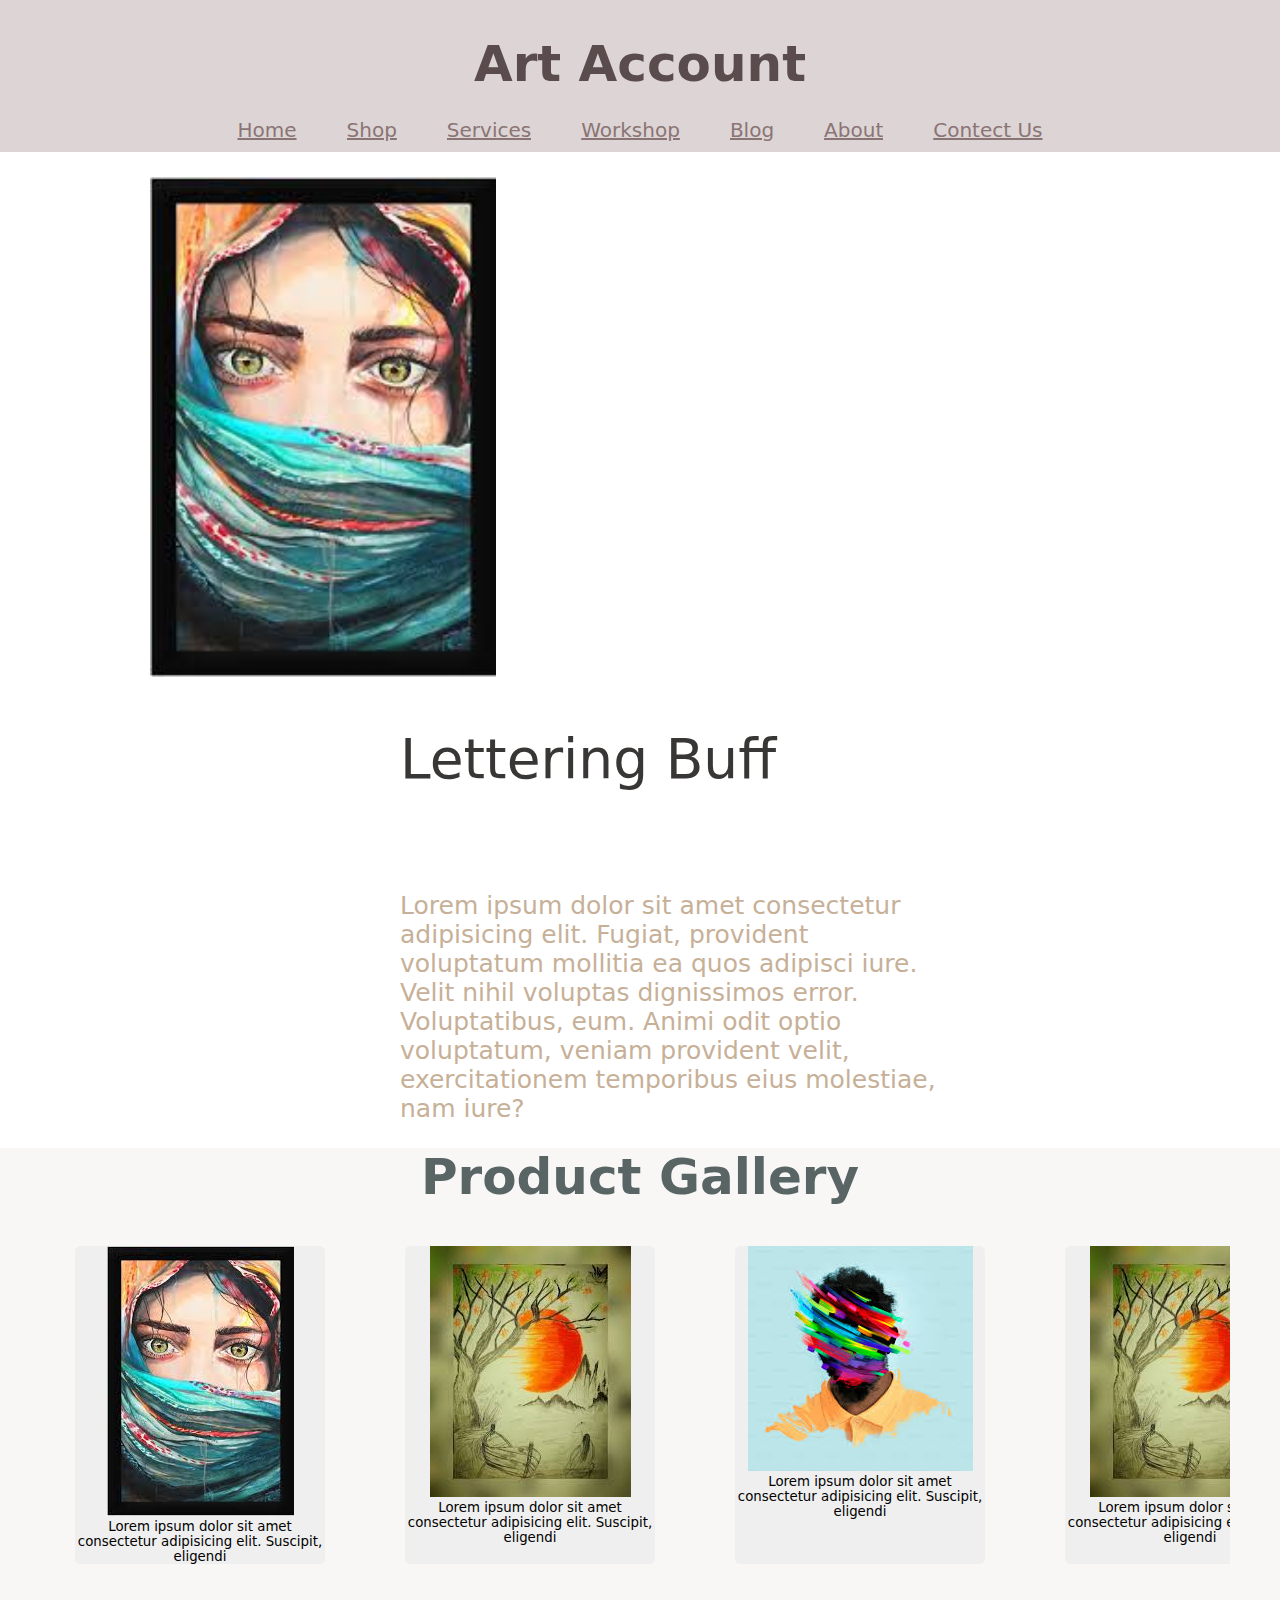
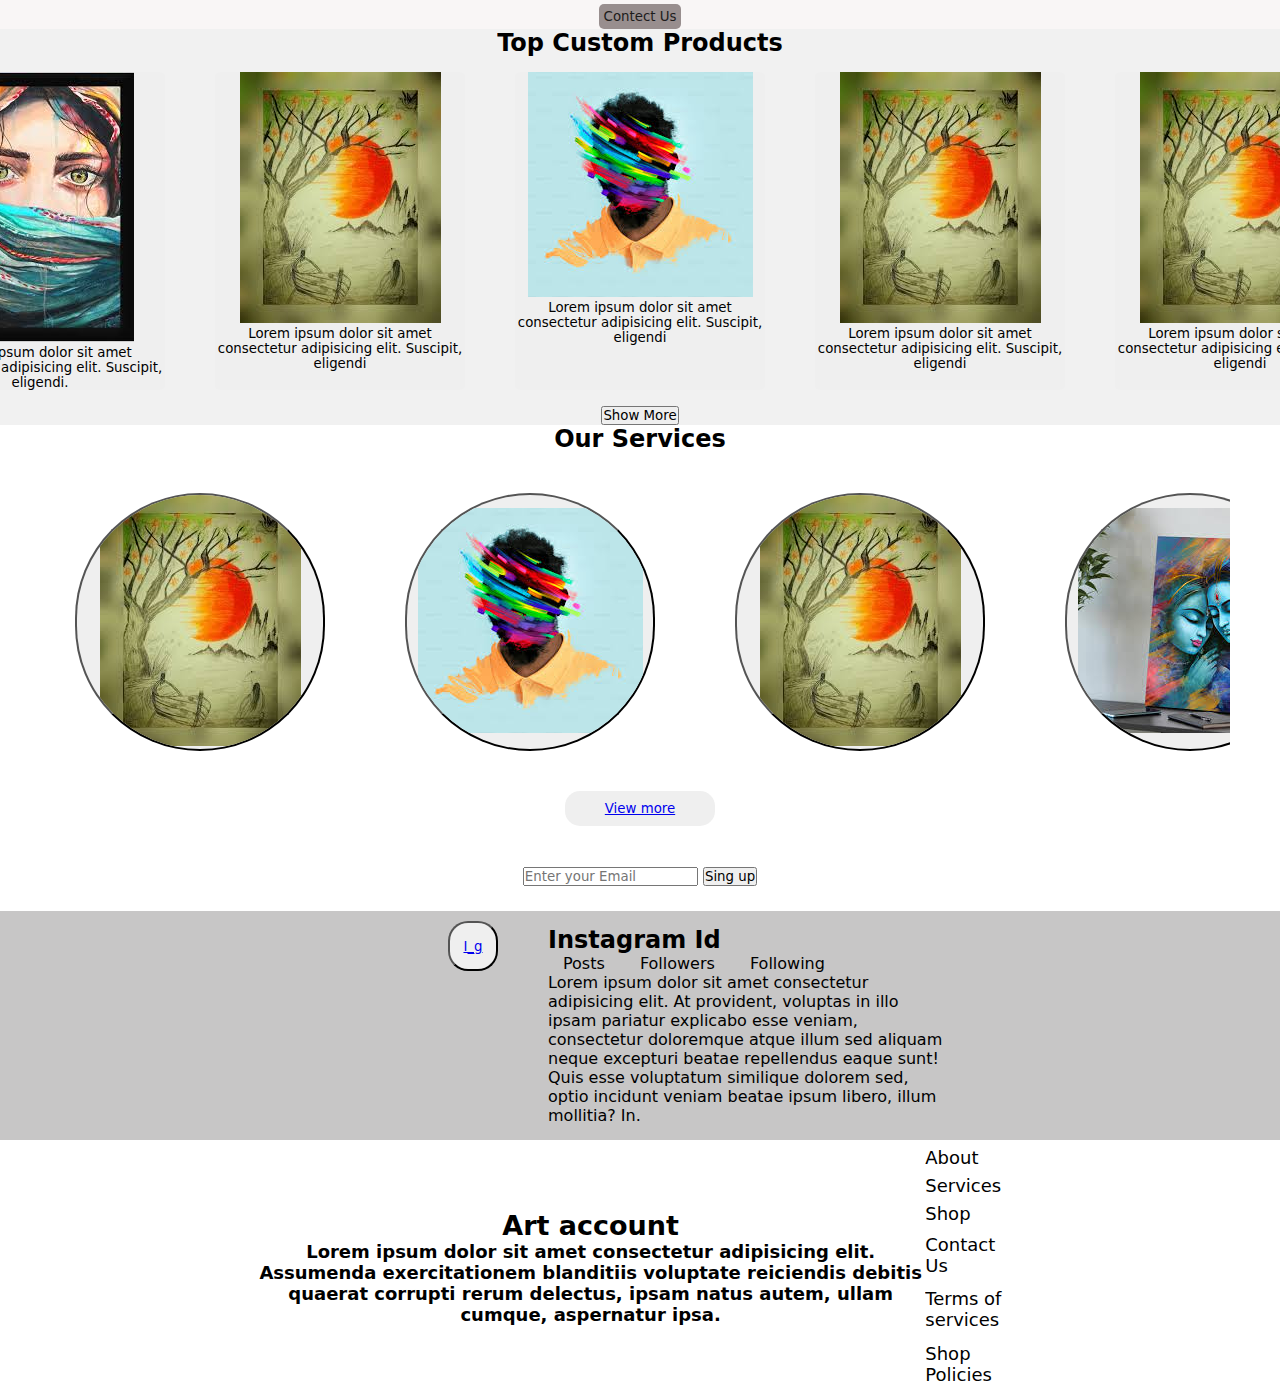
==== index.html @ 38f2e6aa "some changes" ====
<!DOCTYPE html>
<html lang="en">

<head>
    <meta charset="UTF-8">
    <meta name="viewport" content="width=device-width, initial-scale=1.0">
    <title>Art web</title>
    <link rel="stylesheet" href="style.css">
    
</head>

<body>
    <main>
        <section>
    <header>
        <div class="nav">
            <h1>Art Account</h1>
        </div>
        <div class="nav-bar">
            <ul>
                <li><a href="index.html">Home</a></li>
                <li><a href="shop.html">Shop</a></li>
                <li><a href="services.html">Services</a></li>
                <li><a href="#">Workshop</a></li>
                <li><a href="#">Blog</a></li>
                <li><a href="#">About</a></li>
                <li><a href="#">Contect Us</a></li>
            </ul>
        </div>
    </header>
</section>
    <section>
        <div class="intro">
            <img src="images.jpg" alt="">
            <dov class="intro-a">
                <h2>Lettering Buff</h2>
                <p>Lorem ipsum dolor sit amet consectetur adipisicing elit. Fugiat, provident voluptatum mollitia ea
                    quos adipisci iure. Velit nihil voluptas dignissimos error. Voluptatibus, eum. Animi odit optio
                    voluptatum, veniam provident velit, exercitationem temporibus eius molestiae, nam iure?</p>
            </dov>
    </section>
    <section>
        <div class="product">
            <div class="pro">
                <h2>Product Gallery</h2>
            </div>
            <div class="grid">
                <button class="btn1"><a href="#"><img src="images.jpg" alt=""></a>Lorem ipsum dolor sit amet consectetur
                    adipisicing elit. Suscipit, eligendi</button>
                <button class="btn1"><a href="#"><img src="img1.jpg" alt=""></a>Lorem ipsum dolor sit amet consectetur
                    adipisicing elit. Suscipit, eligendi</button>
                <button class="btn1"><a href="#"><img src="img2.jpg" alt=""></a>Lorem ipsum dolor sit amet consectetur
                    adipisicing elit. Suscipit, eligendi</button>
                <button class="btn1"><a href="#"><img src="img3.jpg" alt=""></a>Lorem ipsum dolor sit amet consectetur
                    adipisicing elit. Suscipit, eligendi</button>
                <button class="btn1"><a href="#"><img src="img4.jpg" alt=""></a>Lorem ipsum dolor sit amet consectetur
                    adipisicing elit. Suscipit, eligendi</button>
                <button class="btn1"><a href="#"><img src="img5.jpg" alt=""></a>Lorem ipsum dolor sit amet consectetur
                    adipisicing elit. Suscipit, eligendi</button>
                <button class="btn1"><a href="#"><img src="images.jpg" alt=""></a>Lorem ipsum dolor sit amet consectetur
                    adipisicing elit. Suscipit, eligendi</button>
                <button class="btn1"><a href="#"><img src="img1.jpg" alt=""></a>Lorem ipsum dolor sit amet consectetur
                    adipisicing elit. Suscipit, eligendi</button>
                <button class="btn1"><a href="#"><img src="img2.jpg" alt=""></a>Lorem ipsum dolor sit amet consectetur
                    adipisicing elit. Suscipit, eligendi</button>
                <button class="btn1"><a href="#"><img src="img3.jpg" alt=""></a>Lorem ipsum dolor sit amet consectetur
                    adipisicing elit. Suscipit, eligendi</button>
                <button class="btn1"><a href="#"><img src="img4.jpg" alt=""></a>Lorem ipsum dolor sit amet consectetur
                    adipisicing elit. Suscipit, eligendi</button>
                <button class="btn1"><a href="#"><img src="img5.jpg" alt=""></a>Lorem ipsum dolor sit amet consectetur
                    adipisicing elit. Suscipit, eligendi</button>
                <button class="btn1"><a href="#"><img src="images.jpg" alt=""></a>Lorem ipsum dolor sit amet consectetur
                    adipisicing elit. Suscipit, eligendi</button>
                <button class="btn1"><a href="#"><img src="img1.jpg" alt=""></a>Lorem ipsum dolor sit amet consectetur
                    adipisicing elit. Suscipit, eligendi</button>
                <button class="btn1"><a href="#"><img src="img1.jpg" alt=""></a>Lorem ipsum dolor sit amet consectetur
                    adipisicing elit. Suscipit, eligendi</button>
                <button class="btn1"><a href="#"><img src="img2.jpg" alt=""></a>Lorem ipsum dolor sit amet consectetur
                    adipisicing elit. Suscipit, eligendi</button>
                <button class="btn1"><a href="#"><img src="img3.jpg" alt=""></a>Lorem ipsum dolor sit amet consectetur
                    adipisicing elit. Suscipit, eligendi</button>
                <button class="btn1"><a href="#"><img src="img4.jpg" alt=""></a>Lorem ipsum dolor sit amet consectetur
                    adipisicing elit. Suscipit, eligendi</button>
            </div>
            <div class="contect-us">
                <button class="con-btn">Contect Us</button>
            </div>
        </div>
    </section>
    <section>
        <div class="top-product">
            <h2>Top Custom Products</h2>
            <div class="grid-1">
                <button class="btn2"><a href="#"><img src="images.jpg" alt=""></a>Lorem ipsum dolor sit amet consectetur
                    adipisicing elit. Suscipit, eligendi.</button>
                <button class="btn2"><a href="#"><img src="img1.jpg" alt=""></a>Lorem ipsum dolor sit amet consectetur
                    adipisicing elit. Suscipit, eligendi</button>
                <button class="btn2"><a href="#"><img src="img2.jpg" alt=""></a>Lorem ipsum dolor sit amet consectetur
                    adipisicing elit. Suscipit, eligendi</button>
                <button class="btn2"><a href="#"><img src="img3.jpg" alt=""></a>Lorem ipsum dolor sit amet consectetur
                    adipisicing elit. Suscipit, eligendi</button>
                <button class="btn2"><a href="#"><img src="img1.jpg" alt=""></a>Lorem ipsum dolor sit amet consectetur
                    adipisicing elit. Suscipit, eligendi</button>
            </div>
            <div class="top-btn">
                <button>Show More</button>
            </div>
        </div>
    </section>
    <section>
        <div class="services">
            <div class="our-svr">
                <h2> Our Services</h2>
            </div>
            <div class="grid2">
                <button class="btn3"><a href="#"><img src="img1.jpg" alt=""></a></button>
                <button class="btn3"><a href="#"><img src="img2.jpg" alt=""></a></button>
                <button class="btn3"><a href="#"><img src="img3.jpg" alt=""></a></button>
                <button class="btn3"><a href="#"><img src="img4.jpg" alt=""></a></button>
                <button class="btn3"><a href="#"><img src="img1.jpg" alt=""></a></button>
                <button class="btn3"><a href="#"><img src="img2.jpg" alt=""></a></button>
                <button class="btn3"><a href="#"><img src="img3.jpg" alt=""></a></button>
                <button class="btn3"><a href="#"><img src="img4.jpg" alt=""></a></button>
                <button class="btn3"><a href="#"><img src="img1.jpg" alt=""></a></button>
                <button class="btn3"><a href="#"><img src="img2.jpg" alt=""></a></button>
                <button class="btn3"><a href="#"><img src="img3.jpg" alt=""></a></button>
                <button class="btn3"><a href="#"><img src="img4.jpg" alt=""></a></button>
                <button class="btn3"><a href="#"><img src="img1.jpg" alt=""></a></button>
                <button class="btn3"><a href="#"><img src="img2.jpg" alt=""></a></button>
                <button class="btn3"><a href="#"><img src="img3.jpg" alt=""></a></button>
                <button class="btn3"><a href="#"><img src="img4.jpg" alt=""></a></button>
            </div>
            <div class="view-btn"><button><a href="#">View more</a></button></div>
        </div>
    </section>
    <section>
        <div class="email"><label for="E-mail">
                <input type="email" id="email" name="email" placeholder="Enter your Email" required=""
                    pattern="^[a-zA-Z0-9._%+-]+@gmail\.com">
                    <button>Sing up</button>
            </label></div>
    </section>
    <section>
        <div class="letter">
            <div class="insta-btn"><button><a href="#">I_g</a></button>
                <div class="ig-h">
                    <h2>Instagram Id</h2>
                    <span>Posts</span>
                    <span>Followers</span>
                    <span> Following</span>
                    <p>Lorem ipsum dolor sit amet consectetur adipisicing elit. At provident, voluptas in illo ipsam
                        pariatur explicabo esse veniam, consectetur doloremque atque illum sed aliquam neque excepturi
                        beatae repellendus eaque sunt! Quis esse voluptatum similique dolorem sed, optio incidunt veniam
                        beatae ipsum libero, illum mollitia? In.</p>
                </div>
            </div>
        </div>
    </section>
   
 <footer>
    <table  >
        <tr>
            <th rowspan="6" colspan="3"><h2>Art account</h2>
                <p> Lorem ipsum dolor sit amet consectetur adipisicing elit. Assumenda exercitationem blanditiis voluptate reiciendis debitis quaerat corrupti rerum delectus, ipsam natus autem, ullam cumque, aspernatur ipsa.</p>
            </th>
            <td>About</td>
        </tr>
        <tr>
        <td>Services</td>
    </tr>
    <tr>
        <td>Shop</td>
    </tr>
    <tr>
        <td>Contact Us</td>
    </tr>
    <tr>
        <td>Terms of services</td>
    </tr>
    <tr>
        <td>Shop Policies</td>
    </tr>
    </table>
 </footer>
</main>
</body>

</html>
---- style.css ----
* {
    margin: 0;
    padding: 0;
    overflow-x: hidden;
    font-family: system-ui, -apple-system, BlinkMacSystemFont, 'Segoe UI', Roboto, Oxygen, Ubuntu, Cantarell, 'Open Sans', 'Helvetica Neue', sans-serif
}

header {
    display: flex;
    flex-direction: column;
    align-items: center;
    background-color: #ddd5d5;
    padding: 10px;
}

.nav {
    margin-top: 25px;
    color: rgb(90, 76, 76)
}

.nav h1 {
    font-size: 50px;
}

.nav-bar ul {
    display: flex;
    list-style: none;
    gap: 50px;
    margin-top: 25px;
}

.nav-bar a {
    color: rgb(138, 116, 116);
    font-size: 20px;
}

.intro {
    margin: 25px;
    display: flex;
    margin-left: 150px;
    flex-wrap: wrap;
}

.intro img {
    height: 500px;
}

.intro-a {
    margin-left: 250px;
}

.intro-a h2 {
    font-size: 55px;
    margin-top: 50px;
    color: rgb(56, 55, 53);
    font-weight: lighter
}

.intro-a p {
    font-size: 25px;
    width: 550px;
    margin-top: 100px;
    color: rgb(199, 176, 152);
    font-weight: lighter;
}

.product {
    background-color: #f9f6f6;
}

.pro {
    display: flex;
    justify-content: center;
}

.pro h2 {
    font-size: 50px;
    color: rgb(89, 101, 101)
}

.btn1 {
    width: 250px;
    height: auto;
    display: flex;
    flex-direction: column;
    align-items: center;
    border: none;
    border-radius: 5px;
}

.btn1:hover {
    transform: scale(1.1)
}

.btn2 {
    width: 250px;
    height: auto;
    display: flex;
    flex-direction: column;
    align-items: center;
    border: none;
    border-radius: 5px;

}

.grid {
    display: grid;
    grid-template-columns: repeat(18, 1fr);
    gap: 5rem;
    margin: 15px;
    padding: 25px;
    margin-left: 50px;
    margin-right: 50px;
    overflow-x: scroll;
}

.contect-us {
    display: flex;
    justify-content: center;
}

.con-btn {
    background-color: #988e8e;
    color: rgb(29, 28, 28);
    border: none;
    padding: 5px;
    border-radius: 5px;
}

.top-product {
    display: flex;
    flex-direction: column;
    align-items: center;
    background-color: #f1f1f1;
}

.grid-1 {
    display: grid;
    grid-template-columns: repeat(5, 1fr);
    gap: 50px;
    margin: 15px;
}

/* .services {
    display: flex;
    flex-direction: column;
    align-items: center;
} */
.our-svr {
    display: flex;
    flex-direction: column;
    align-items: center;
}

.grid2 {
    display: grid;
    grid-template-columns: repeat(18, 1fr);
    gap: 5rem;
    margin: 15px;
    padding: 25px;
    margin-left: 50px;
    margin-right: 50px;
    overflow-x: auto;
}

.grid2 button {
    border-radius: 500px;
    width: 250px;

}

.view-btn {
    display: flex;
    justify-content: center;
    margin: 15px;
}

.view-btn button {
    padding: 10px;
    width: 150px;
    border: none;
    border-radius: 15px;
}

.insta-btn {
    display: flex;
    gap: 25px;
    background-color: #c7c6c6;
}

.ig-h {
    margin: 15px;

}

.ig-h span {
    margin: 15px;

}

.insta-btn button {
    margin: 10px;
    margin-left: 35%;
    width: 50px;
    height: 50px;
    border-radius: 20px;
}

.insta-btn p {
    width: 400px;
}

.email {
    display: flex;
    flex-direction: column;
    align-items: center;
    margin: 25px;
}

table {
    width: 60vw;
    height: 250px;
    font-size: 18px;
    margin: auto;
}

footer {
    margin: 2px;
}

/* ++++++++++++++++++++++++++++++++++++++++++++++++++++++++++++++++++++++++++++++++++++++++++++ */
.shop-a {
    max-width: 1200px;
    margin: auto;
    align-content: center;
    margin-top: 15px;

}

.shop-grid {
    display: grid;
    grid-template-columns: repeat(4, 1fr);
    row-gap: 10px;

}

/* +++++++++++++++++++++++++++++++++++++++++++++++++++++++++++++++++++++++++++++++++++++++++++++++++++++++++++ */
.srv-grid1 {
    display: grid;
    grid-template-columns: repeat(4, 1fr);
    gap: 10px;
    height: 250px;
}
.aa{
background-color: #e1dbdb;
border-radius: 5px;
}
.srv-grid2{
    display: grid;
    grid-template-columns: repeat(2,1fr);
    margin: 15px;
    gap: 20px;
}
.qa{
    width:90%;
    height:250px;
    background-color: #f0ecec;
    margin: auto;
    border-radius: 5px;
}
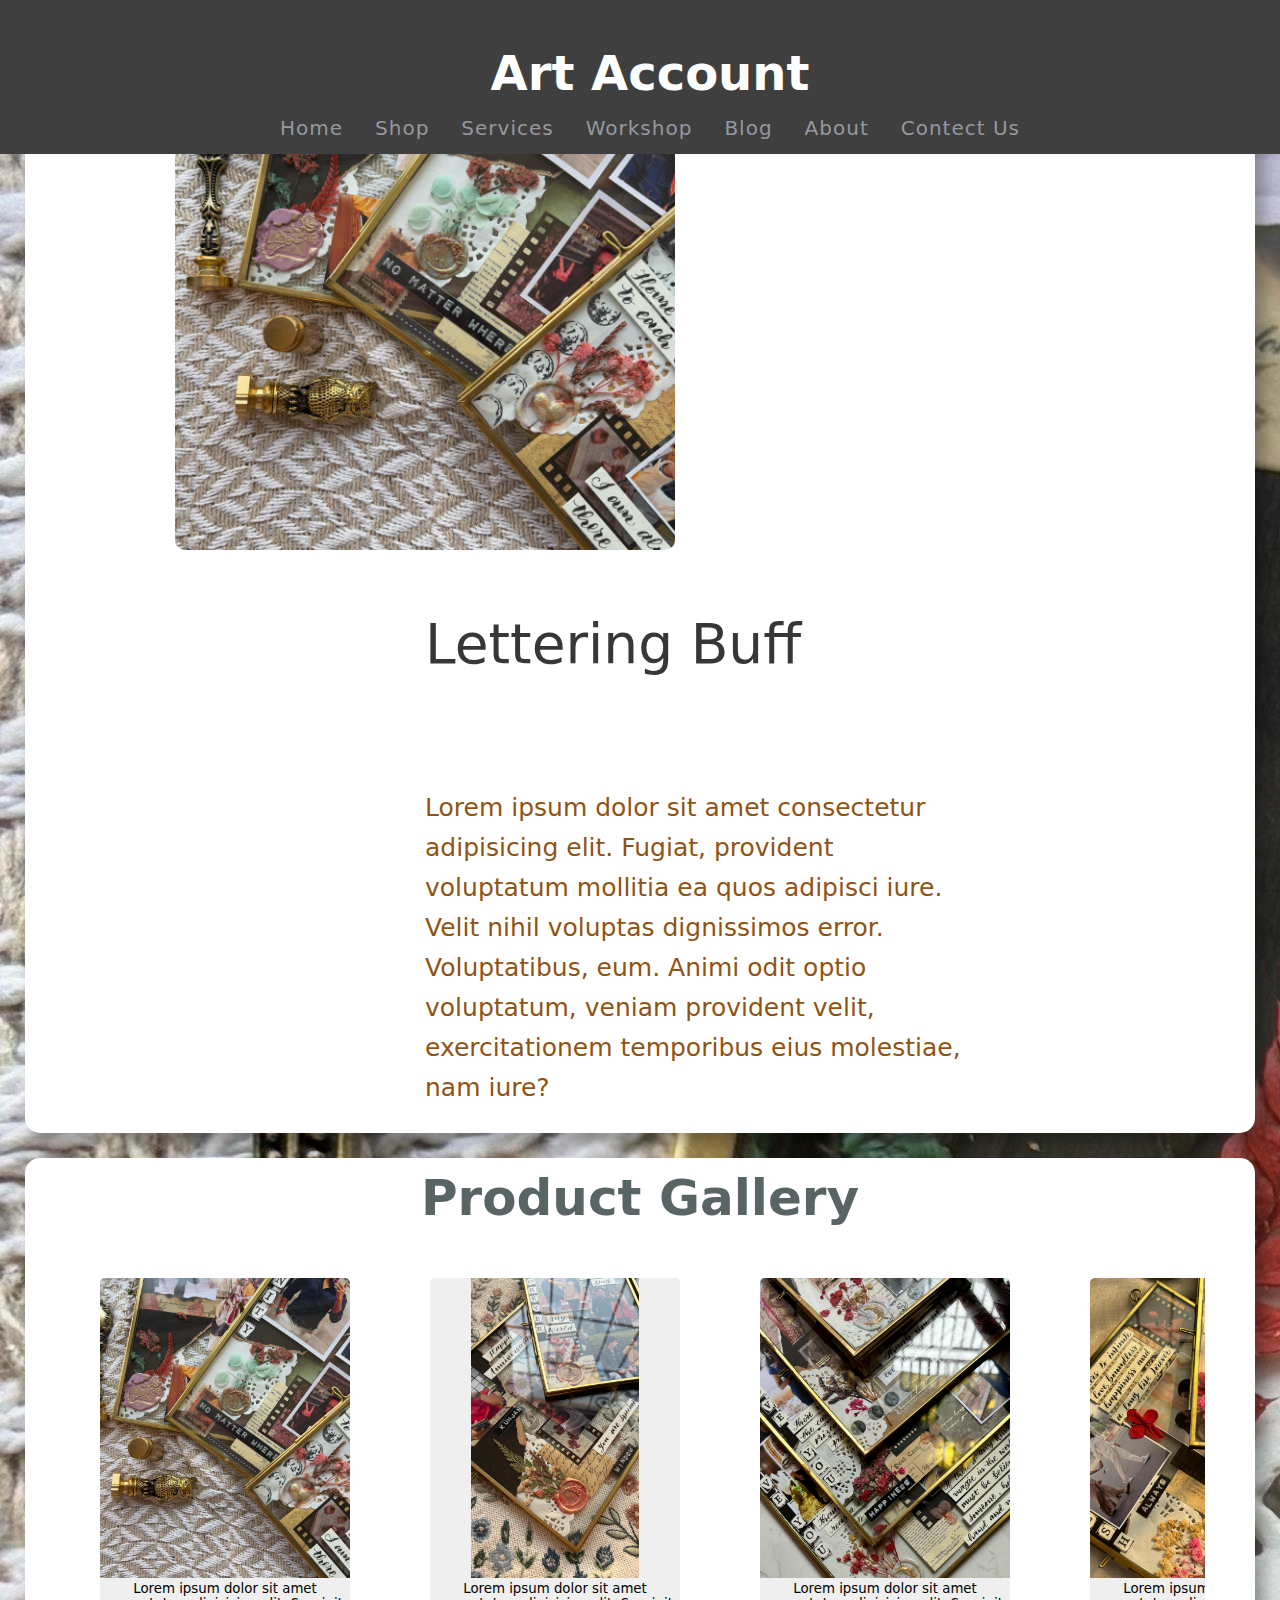
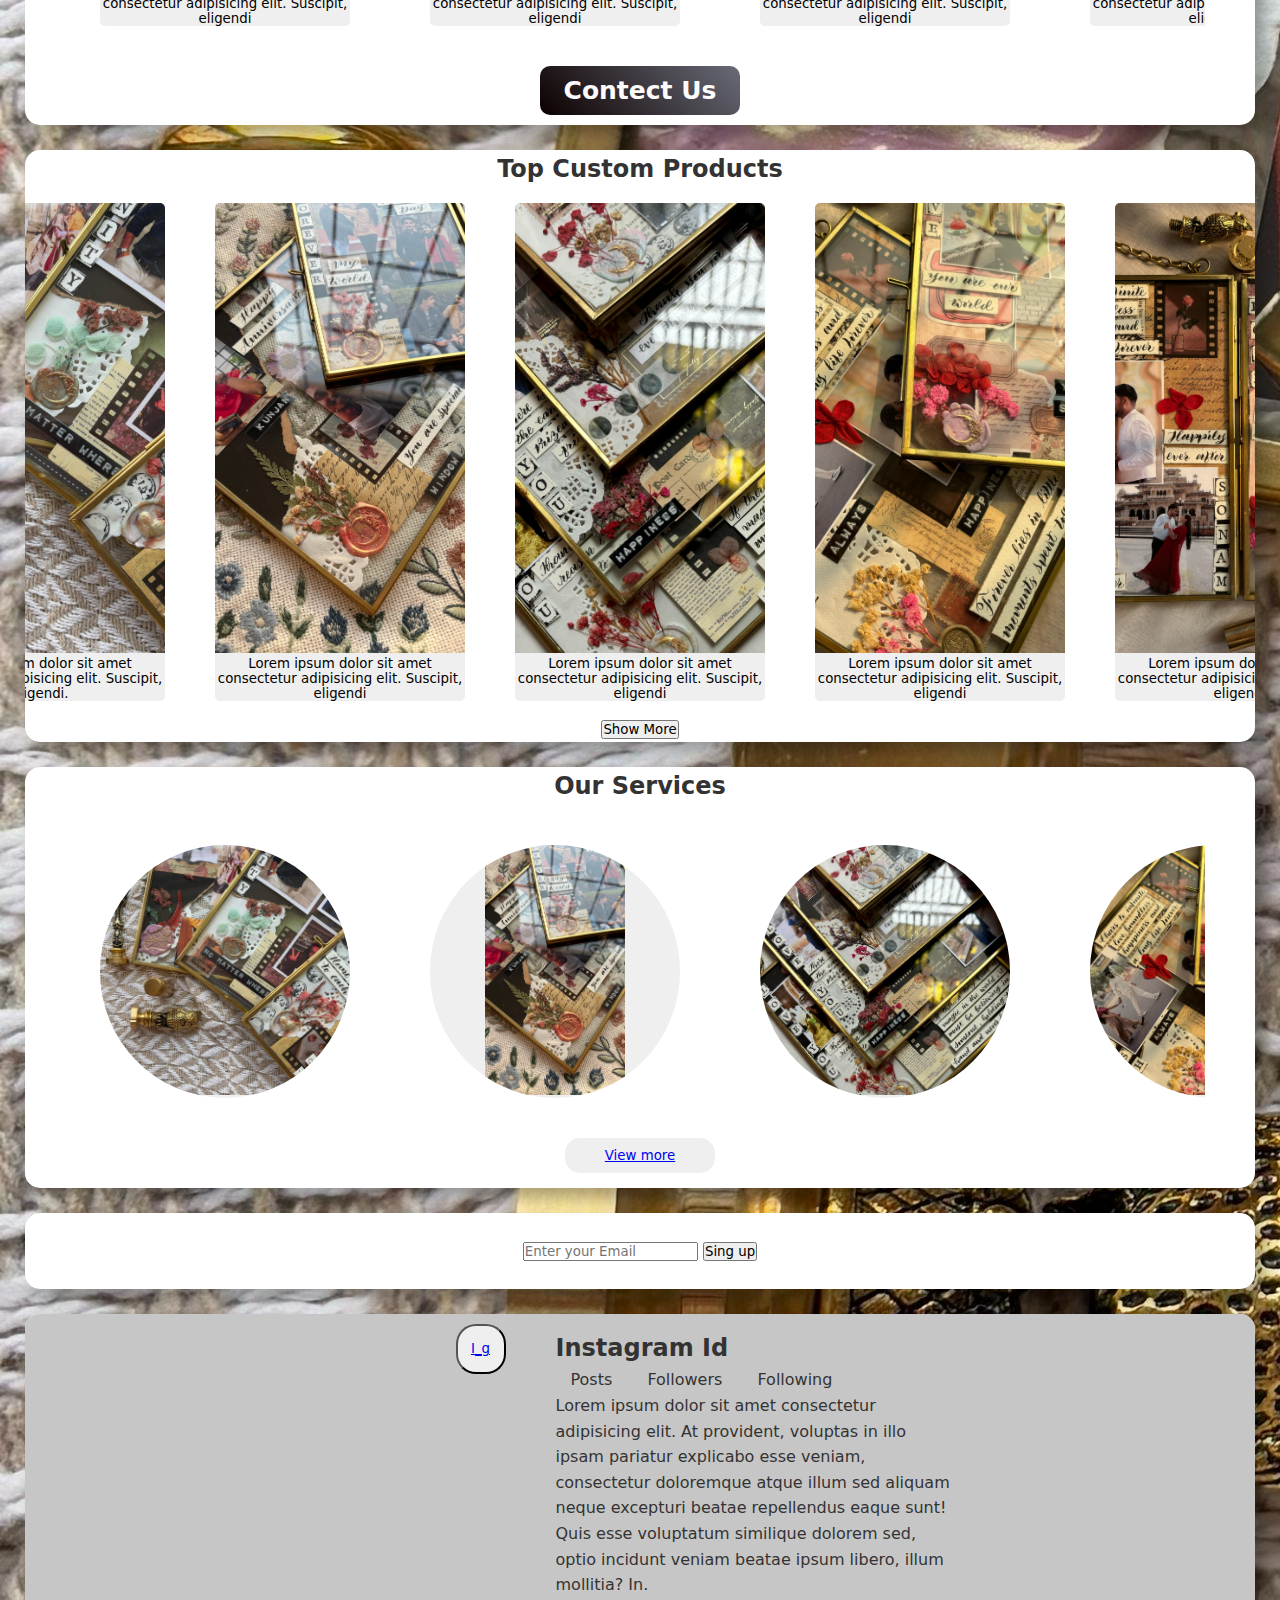
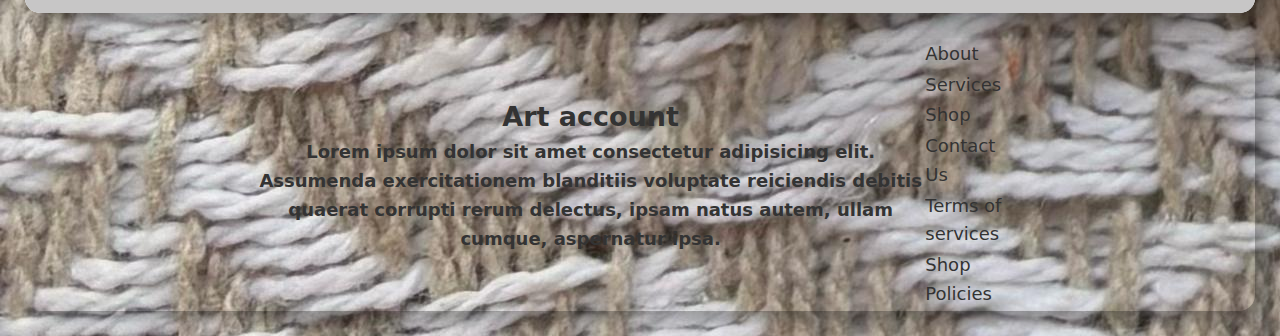
==== commit 80011283: "updat mage" ====
--- a/index.html
+++ b/index.html
@@ -11,7 +11,7 @@
 
 <body>
     <main>
-        <section>
+        
     <header>
         <div class="nav">
             <h1>Art Account</h1>
@@ -28,10 +28,9 @@
             </ul>
         </div>
     </header>
-</section>
     <section>
         <div class="intro">
-            <img src="images.jpg" alt="">
+            <img src="img1.jpg" alt="">
             <dov class="intro-a">
                 <h2>Lettering Buff</h2>
                 <p>Lorem ipsum dolor sit amet consectetur adipisicing elit. Fugiat, provident voluptatum mollitia ea
@@ -45,7 +44,23 @@
                 <h2>Product Gallery</h2>
             </div>
             <div class="grid">
-                <button class="btn1"><a href="#"><img src="images.jpg" alt=""></a>Lorem ipsum dolor sit amet consectetur
+                <button class="btn1"><a href="img1.jpg"><img src="img1.jpg" alt="" ></a>Lorem ipsum dolor sit amet consectetur
+                    adipisicing elit. Suscipit, eligendi</button>
+                <button class="btn1"><a href="#"><img src="img2.jpg" alt=""></a>Lorem ipsum dolor sit amet consectetur
+                    adipisicing elit. Suscipit, eligendi</button>
+                <button class="btn1"><a href="#"><img src="img3.jpg" alt=""></a>Lorem ipsum dolor sit amet consectetur
+                    adipisicing elit. Suscipit, eligendi</button>
+                <button class="btn1"><a href="#"><img src="img4.jpg" alt=""></a>Lorem ipsum dolor sit amet consectetur
+                    adipisicing elit. Suscipit, eligendi</button>
+                <button class="btn1"><a href="#"><img src="img5.jpg" alt=""></a>Lorem ipsum dolor sit amet consectetur
+                    adipisicing elit. Suscipit, eligendi</button>
+                <button class="btn1"><a href="#"><img src="img6.jpg" alt=""></a>Lorem ipsum dolor sit amet consectetur
+                    adipisicing elit. Suscipit, eligendi</button>
+                <button class="btn1"><a href="#"><img src="img7.jpg" alt=""></a>Lorem ipsum dolor sit amet consectetur
+                    adipisicing elit. Suscipit, eligendi</button>
+                <button class="btn1"><a href="#"><img src="img8.jpg" alt=""></a>Lorem ipsum dolor sit amet consectetur
+                    adipisicing elit. Suscipit, eligendi</button>
+                <button class="btn1"><a href="#"><img src="img9.jpg" alt=""></a>Lorem ipsum dolor sit amet consectetur
                     adipisicing elit. Suscipit, eligendi</button>
                 <button class="btn1"><a href="#"><img src="img1.jpg" alt=""></a>Lorem ipsum dolor sit amet consectetur
                     adipisicing elit. Suscipit, eligendi</button>
@@ -57,29 +72,13 @@
                     adipisicing elit. Suscipit, eligendi</button>
                 <button class="btn1"><a href="#"><img src="img5.jpg" alt=""></a>Lorem ipsum dolor sit amet consectetur
                     adipisicing elit. Suscipit, eligendi</button>
-                <button class="btn1"><a href="#"><img src="images.jpg" alt=""></a>Lorem ipsum dolor sit amet consectetur
+                <button class="btn1"><a href="#"><img src="img6.jpg" alt=""></a>Lorem ipsum dolor sit amet consectetur
                     adipisicing elit. Suscipit, eligendi</button>
-                <button class="btn1"><a href="#"><img src="img1.jpg" alt=""></a>Lorem ipsum dolor sit amet consectetur
+                <button class="btn1"><a href="#"><img src="img7.jpg" alt=""></a>Lorem ipsum dolor sit amet consectetur
                     adipisicing elit. Suscipit, eligendi</button>
-                <button class="btn1"><a href="#"><img src="img2.jpg" alt=""></a>Lorem ipsum dolor sit amet consectetur
+                <button class="btn1"><a href="#"><img src="img8.jpg" alt=""></a>Lorem ipsum dolor sit amet consectetur
                     adipisicing elit. Suscipit, eligendi</button>
-                <button class="btn1"><a href="#"><img src="img3.jpg" alt=""></a>Lorem ipsum dolor sit amet consectetur
-                    adipisicing elit. Suscipit, eligendi</button>
-                <button class="btn1"><a href="#"><img src="img4.jpg" alt=""></a>Lorem ipsum dolor sit amet consectetur
-                    adipisicing elit. Suscipit, eligendi</button>
-                <button class="btn1"><a href="#"><img src="img5.jpg" alt=""></a>Lorem ipsum dolor sit amet consectetur
-                    adipisicing elit. Suscipit, eligendi</button>
-                <button class="btn1"><a href="#"><img src="images.jpg" alt=""></a>Lorem ipsum dolor sit amet consectetur
-                    adipisicing elit. Suscipit, eligendi</button>
-                <button class="btn1"><a href="#"><img src="img1.jpg" alt=""></a>Lorem ipsum dolor sit amet consectetur
-                    adipisicing elit. Suscipit, eligendi</button>
-                <button class="btn1"><a href="#"><img src="img1.jpg" alt=""></a>Lorem ipsum dolor sit amet consectetur
-                    adipisicing elit. Suscipit, eligendi</button>
-                <button class="btn1"><a href="#"><img src="img2.jpg" alt=""></a>Lorem ipsum dolor sit amet consectetur
-                    adipisicing elit. Suscipit, eligendi</button>
-                <button class="btn1"><a href="#"><img src="img3.jpg" alt=""></a>Lorem ipsum dolor sit amet consectetur
-                    adipisicing elit. Suscipit, eligendi</button>
-                <button class="btn1"><a href="#"><img src="img4.jpg" alt=""></a>Lorem ipsum dolor sit amet consectetur
+                <button class="btn1"><a href="#"><img src="img9.jpg" alt=""></a>Lorem ipsum dolor sit amet consectetur
                     adipisicing elit. Suscipit, eligendi</button>
             </div>
             <div class="contect-us">
@@ -91,15 +90,15 @@
         <div class="top-product">
             <h2>Top Custom Products</h2>
             <div class="grid-1">
-                <button class="btn2"><a href="#"><img src="images.jpg" alt=""></a>Lorem ipsum dolor sit amet consectetur
+                <button class="btn2"><a href="#"><img src="img1.jpg" alt=""></a>Lorem ipsum dolor sit amet consectetur
                     adipisicing elit. Suscipit, eligendi.</button>
-                <button class="btn2"><a href="#"><img src="img1.jpg" alt=""></a>Lorem ipsum dolor sit amet consectetur
-                    adipisicing elit. Suscipit, eligendi</button>
                 <button class="btn2"><a href="#"><img src="img2.jpg" alt=""></a>Lorem ipsum dolor sit amet consectetur
                     adipisicing elit. Suscipit, eligendi</button>
                 <button class="btn2"><a href="#"><img src="img3.jpg" alt=""></a>Lorem ipsum dolor sit amet consectetur
                     adipisicing elit. Suscipit, eligendi</button>
-                <button class="btn2"><a href="#"><img src="img1.jpg" alt=""></a>Lorem ipsum dolor sit amet consectetur
+                <button class="btn2"><a href="#"><img src="img4.jpg" alt=""></a>Lorem ipsum dolor sit amet consectetur
+                    adipisicing elit. Suscipit, eligendi</button>
+                <button class="btn2"><a href="#"><img src="img5.jpg" alt=""></a>Lorem ipsum dolor sit amet consectetur
                     adipisicing elit. Suscipit, eligendi</button>
             </div>
             <div class="top-btn">
--- a/style.css
+++ b/style.css
@@ -5,33 +5,55 @@
     font-family: system-ui, -apple-system, BlinkMacSystemFont, 'Segoe UI', Roboto, Oxygen, Ubuntu, Cantarell, 'Open Sans', 'Helvetica Neue', sans-serif
 }
 
+body {
+    background-color: #f4f4f4;
+    color: #333333;
+    line-height: 1.6;
+    background-image: url('img1.jpg');
+    background: 
+}
+
+section {
+    background-color: #fff;
+    margin: 25px;
+    border-radius: 15px;
+    box-shadow: 10px 10px 15px rgba(3, 3, 3, 0.3);
+}
+
 header {
-    display: flex;
-    flex-direction: column;
-    align-items: center;
-    background-color: #ddd5d5;
+    position: fixed;
+    z-index: 1000;
+    width: 100%;
+    display: flex;
+    flex-direction: column;
+    align-items: center;
+    background-color: #3f3f3f;
     padding: 10px;
 }
 
 .nav {
+
     margin-top: 25px;
-    color: rgb(90, 76, 76)
 }
 
 .nav h1 {
-    font-size: 50px;
+    font-size: 3em;
+    color: white;
 }
 
 .nav-bar ul {
     display: flex;
     list-style: none;
-    gap: 50px;
-    margin-top: 25px;
-}
-
-.nav-bar a {
-    color: rgb(138, 116, 116);
+    gap: 2em;
+    margin: 0 15px;
+}
+
+.nav-bar ul li a {
+    color: #96989f;
+    text-decoration: none;
     font-size: 20px;
+    letter-spacing: 1px;
+    transition: color 0.3s ease;
 }
 
 .intro {
@@ -43,6 +65,7 @@
 
 .intro img {
     height: 500px;
+    border-radius: 10px;
 }
 
 .intro-a {
@@ -60,12 +83,8 @@
     font-size: 25px;
     width: 550px;
     margin-top: 100px;
-    color: rgb(199, 176, 152);
+    color: rgb(143, 84, 20);
     font-weight: lighter;
-}
-
-.product {
-    background-color: #f9f6f6;
 }
 
 .pro {
@@ -86,6 +105,10 @@
     align-items: center;
     border: none;
     border-radius: 5px;
+}
+
+.btn1 img {
+    height: 300px;
 }
 
 .btn1:hover {
@@ -117,21 +140,25 @@
 .contect-us {
     display: flex;
     justify-content: center;
+    margin: 10px;
 }
 
 .con-btn {
-    background-color: #988e8e;
-    color: rgb(29, 28, 28);
+    background: linear-gradient(45deg, #0b0000, #696b77);
+    color: rgb(253, 251, 251);
+    font-weight: bold;
+    font-size: 25px;
     border: none;
-    padding: 5px;
-    border-radius: 5px;
+    padding: 10px;
+    width: 8em;
+    border-radius: 10px;
+    cursor: grab;
 }
 
 .top-product {
     display: flex;
     flex-direction: column;
     align-items: center;
-    background-color: #f1f1f1;
 }
 
 .grid-1 {
@@ -139,6 +166,10 @@
     grid-template-columns: repeat(5, 1fr);
     gap: 50px;
     margin: 15px;
+}
+
+.grid-1 img {
+    height: 450px;
 }
 
 /* .services {
@@ -163,9 +194,14 @@
     overflow-x: auto;
 }
 
+.grid2 img {
+    height:250px
+}
+
 .grid2 button {
-    border-radius: 500px;
+    border-radius: 50%;
     width: 250px;
+    border:none
 
 }
 
@@ -225,10 +261,13 @@
 }
 
 footer {
-    margin: 2px;
+    margin: 25px;
+    border-radius: 1em;
+    box-shadow: 10px 10px 15px rgba(0, 0, 0, 0.3)
 }
 
 /* ++++++++++++++++++++++++++++++++++++++++++++++++++++++++++++++++++++++++++++++++++++++++++++ */
+/* shop page */
 .shop-a {
     max-width: 1200px;
     margin: auto;
@@ -251,20 +290,114 @@
     gap: 10px;
     height: 250px;
 }
-.aa{
-background-color: #e1dbdb;
-border-radius: 5px;
-}
-.srv-grid2{
-    display: grid;
-    grid-template-columns: repeat(2,1fr);
+
+.aa {
+    background-color: #e1dbdb;
+    border-radius: 5px;
+}
+
+.srv-grid2 {
+    display: grid;
+    grid-template-columns: repeat(2, 1fr);
     margin: 15px;
     gap: 20px;
 }
-.qa{
-    width:90%;
-    height:250px;
+
+.qa {
+    width: 90%;
+    height: 250px;
     background-color: #f0ecec;
     margin: auto;
     border-radius: 5px;
+}
+
+/* ++++++++++++++++++++++++++++++++++++++++++++++++++++++++++++++++++++++++++++++++++++++++++++++++++++++++ */
+@media (max-width:555px) {
+    header {
+        padding: 10px;
+    }
+
+    section {
+        margin: 1px;
+    }
+
+    .nav {
+        margin-top: 5px;
+    }
+
+    .nav h1 {
+        font-size: 3em;
+    }
+
+    .nav-bar ul {
+        gap: 10px;
+        margin-top: 15px;
+    }
+
+    .nav-bar ul li a {
+        font-size: 12px;
+    }
+
+    .intro {
+        display: flex;
+        margin-left: 11px;
+        justify-content: center;
+    }
+
+    .intro-a {
+        margin-left: 15px;
+    }
+
+    .intro img {
+        height: 400px
+    }
+
+    .intro-a h2 {
+        font-size: 25px;
+        margin-top: 20px;
+    }
+
+    .intro-a p {
+        font-size: 16px;
+        width: auto;
+        margin-top: 15px;
+
+    }
+
+    .pro h2 {
+        font-size: 25px;
+    }
+
+    .grid {
+        gap: 15px;
+    }
+
+    .grid-1 {
+        grid-template-columns: repeat(1, 1fr);
+        gap: 15px;
+        padding-left: 15px;
+        padding-right: 20px;
+    }
+
+    .shop-a {
+        display: flex;
+        justify-content: center;
+    }
+
+    .shop-grid {
+        display: grid;
+        grid-template-columns: repeat(1, 1fr);
+        row-gap: 20px;
+    }
+
+    table {
+        height: auto;
+        font-size: 12px;
+        margin: auto;
+    }
+
+    footer {
+        margin: 10px;
+        background-color: #ece9e9;
+    }
 }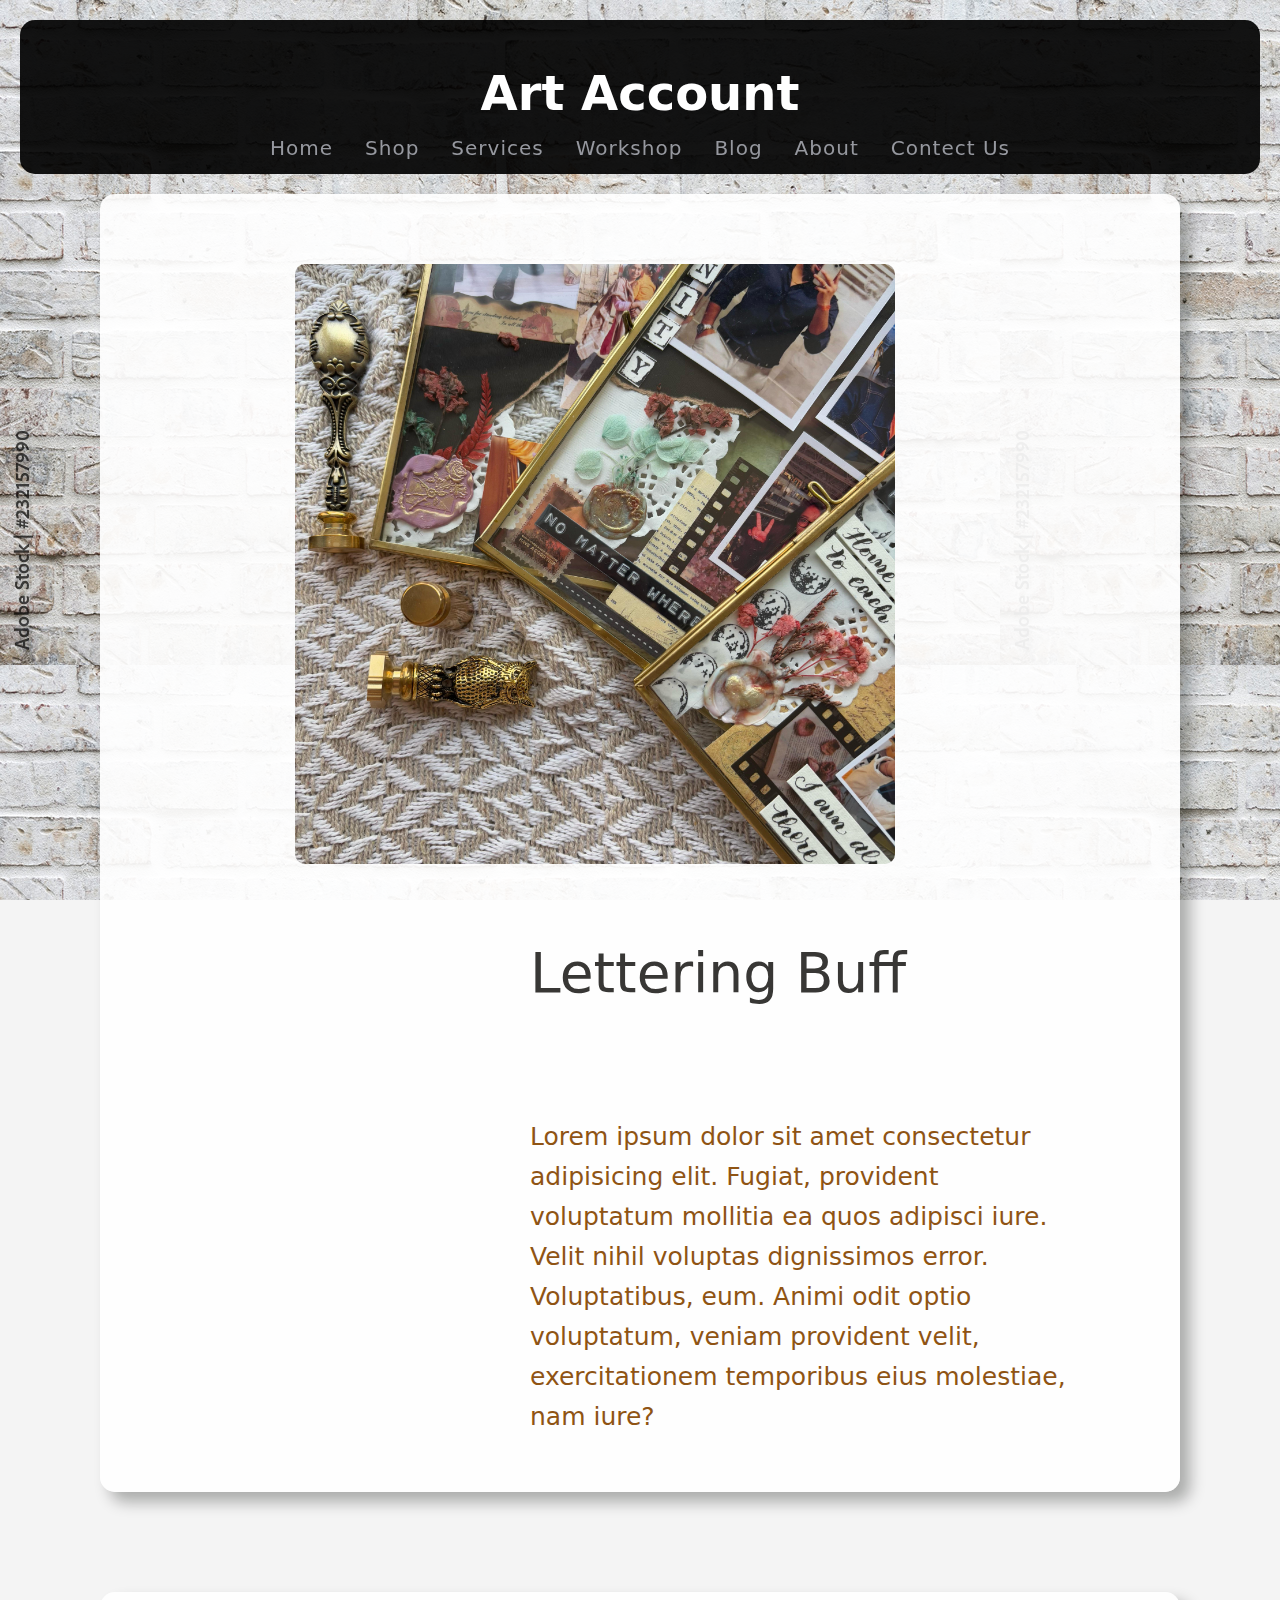
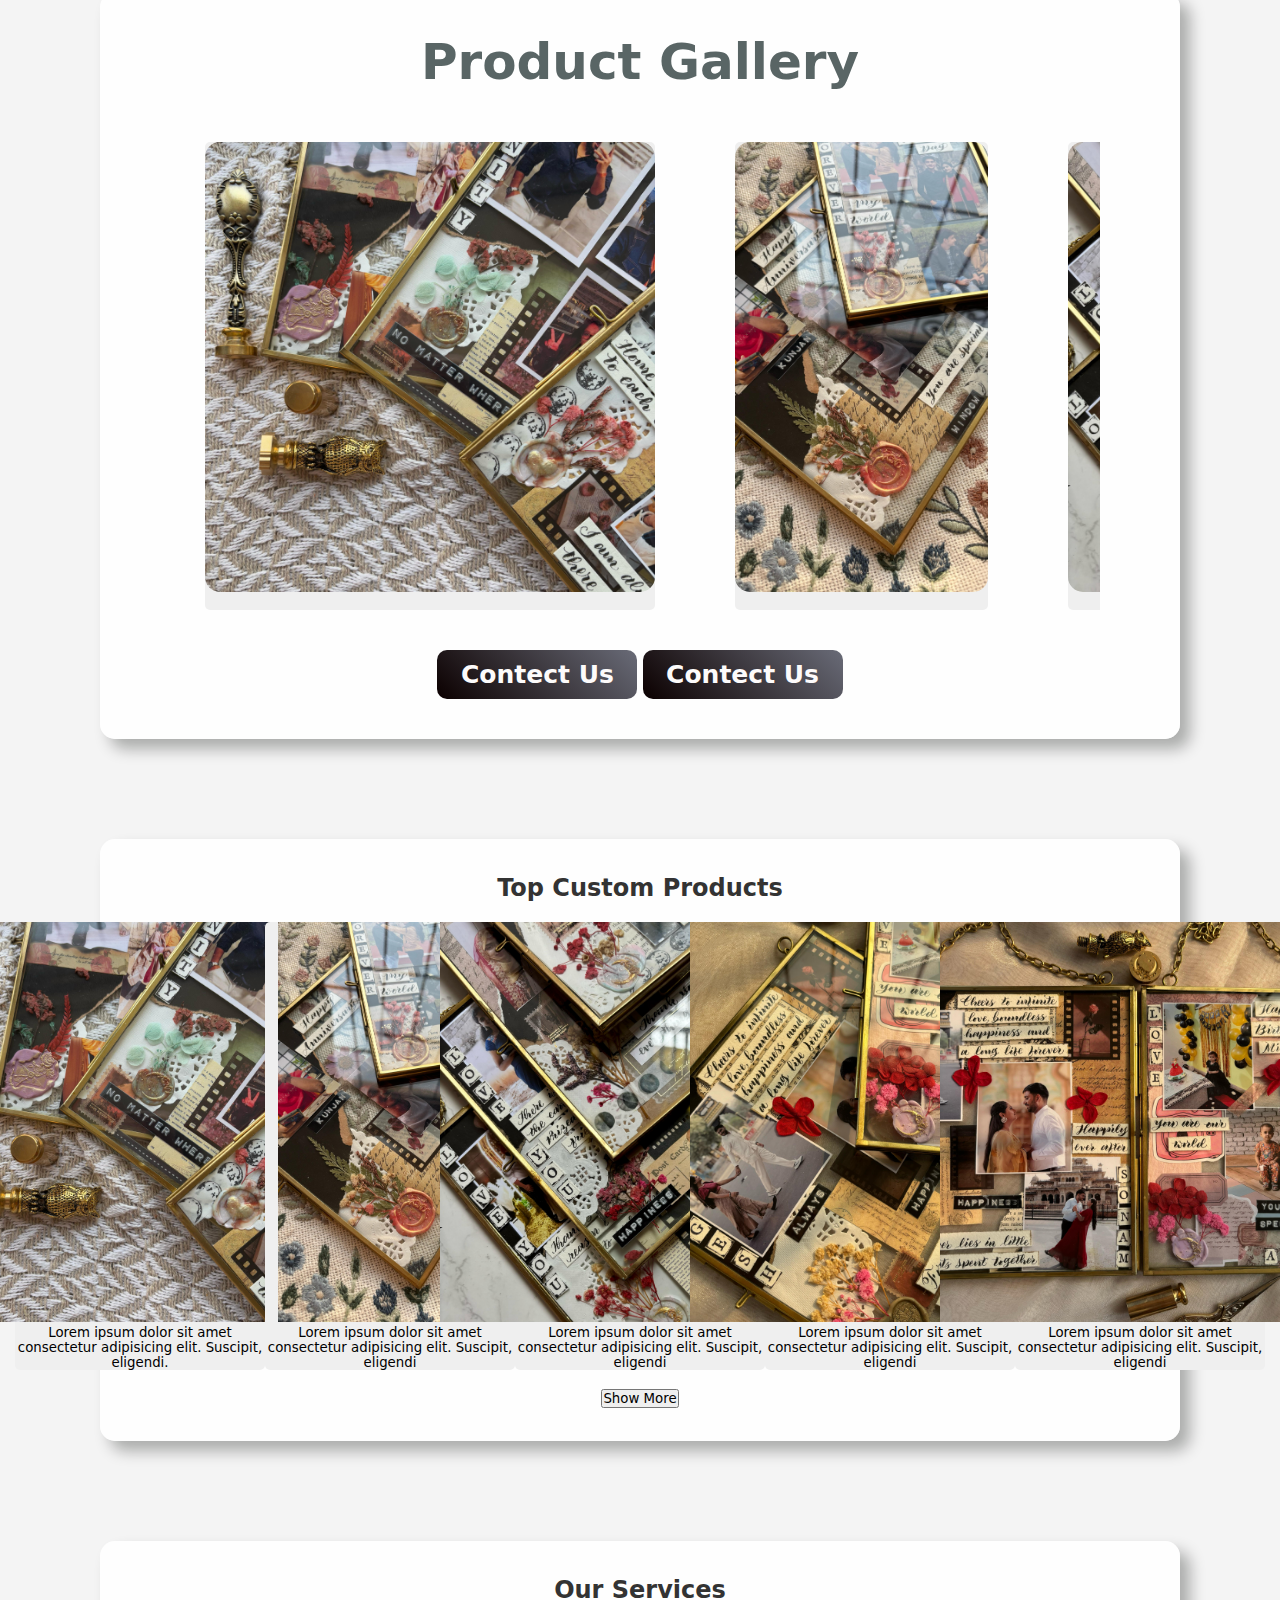
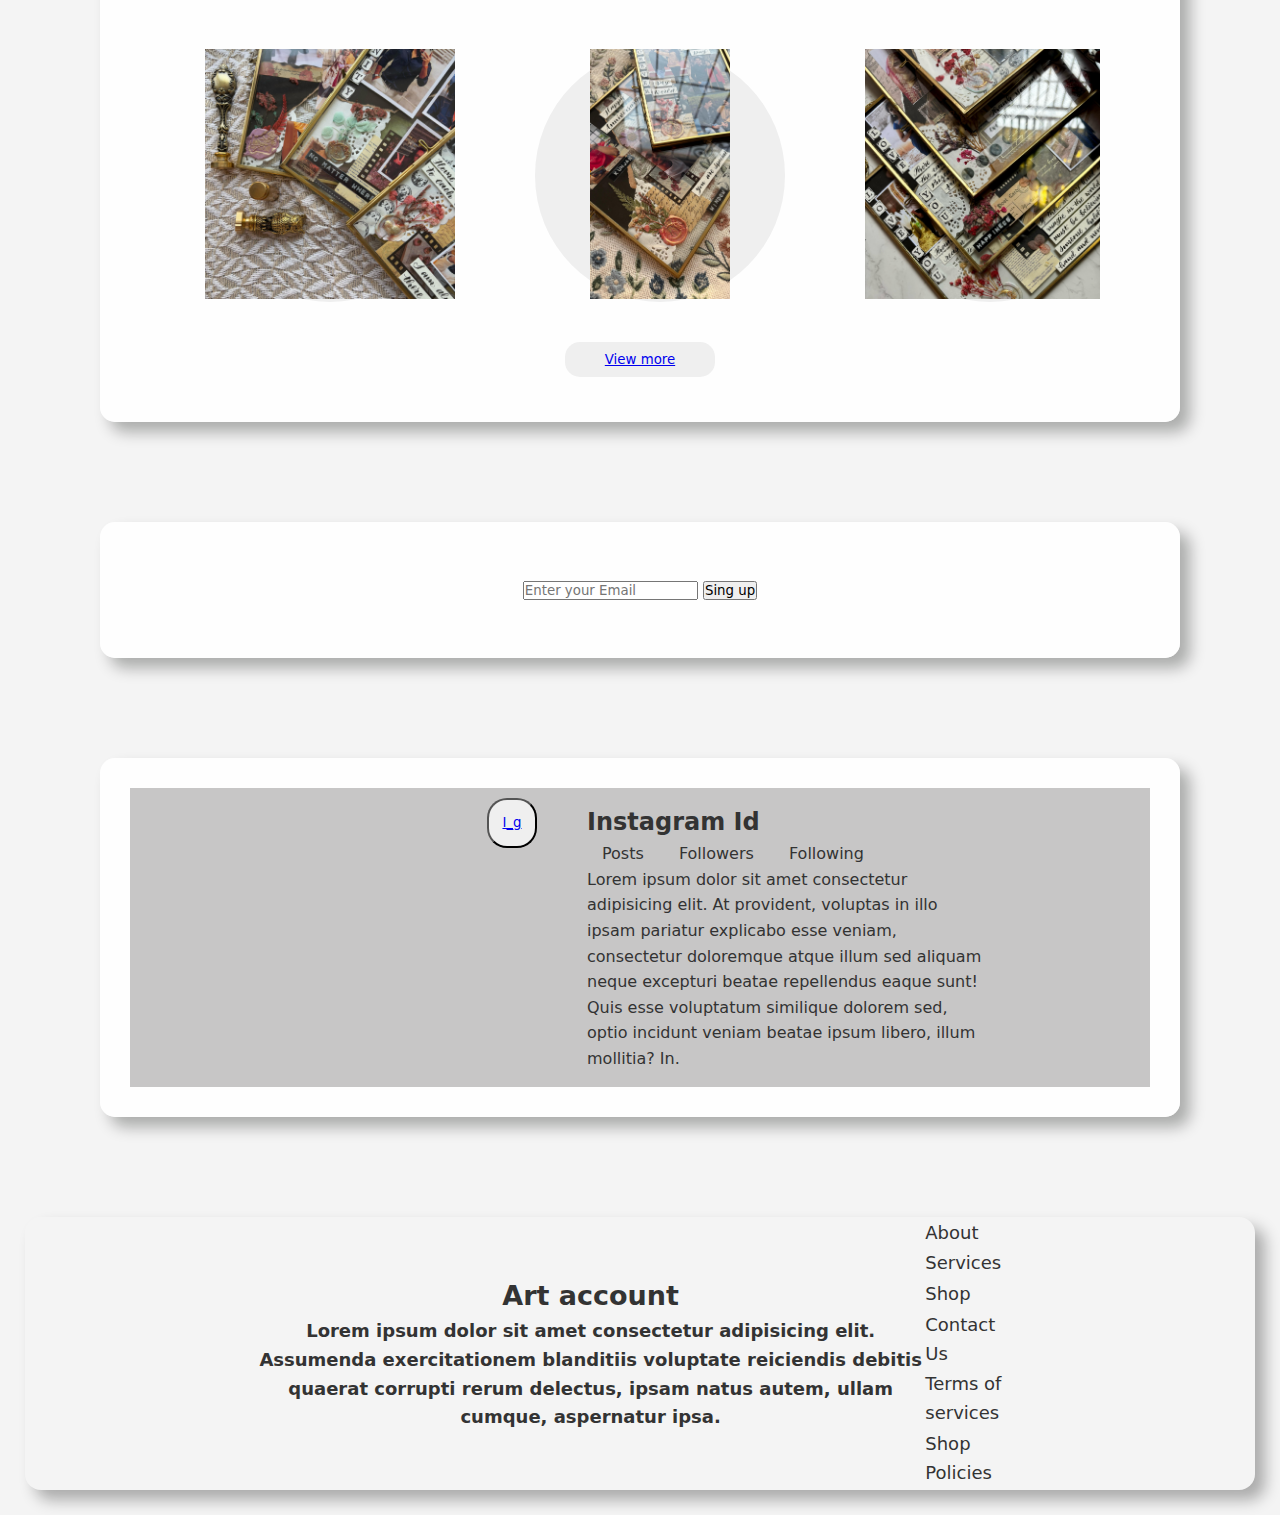
==== commit 43e9e809: "css changes" ====
--- a/index.html
+++ b/index.html
@@ -15,7 +15,6 @@
     <header>
         <div class="nav">
             <h1>Art Account</h1>
-        </div>
         <div class="nav-bar">
             <ul>
                 <li><a href="index.html">Home</a></li>
@@ -26,6 +25,7 @@
                 <li><a href="#">About</a></li>
                 <li><a href="#">Contect Us</a></li>
             </ul>
+            </div>
         </div>
     </header>
     <section>
@@ -44,45 +44,27 @@
                 <h2>Product Gallery</h2>
             </div>
             <div class="grid">
-                <button class="btn1"><a href="img1.jpg"><img src="img1.jpg" alt="" ></a>Lorem ipsum dolor sit amet consectetur
-                    adipisicing elit. Suscipit, eligendi</button>
-                <button class="btn1"><a href="#"><img src="img2.jpg" alt=""></a>Lorem ipsum dolor sit amet consectetur
-                    adipisicing elit. Suscipit, eligendi</button>
-                <button class="btn1"><a href="#"><img src="img3.jpg" alt=""></a>Lorem ipsum dolor sit amet consectetur
-                    adipisicing elit. Suscipit, eligendi</button>
-                <button class="btn1"><a href="#"><img src="img4.jpg" alt=""></a>Lorem ipsum dolor sit amet consectetur
-                    adipisicing elit. Suscipit, eligendi</button>
-                <button class="btn1"><a href="#"><img src="img5.jpg" alt=""></a>Lorem ipsum dolor sit amet consectetur
-                    adipisicing elit. Suscipit, eligendi</button>
-                <button class="btn1"><a href="#"><img src="img6.jpg" alt=""></a>Lorem ipsum dolor sit amet consectetur
-                    adipisicing elit. Suscipit, eligendi</button>
-                <button class="btn1"><a href="#"><img src="img7.jpg" alt=""></a>Lorem ipsum dolor sit amet consectetur
-                    adipisicing elit. Suscipit, eligendi</button>
-                <button class="btn1"><a href="#"><img src="img8.jpg" alt=""></a>Lorem ipsum dolor sit amet consectetur
-                    adipisicing elit. Suscipit, eligendi</button>
-                <button class="btn1"><a href="#"><img src="img9.jpg" alt=""></a>Lorem ipsum dolor sit amet consectetur
-                    adipisicing elit. Suscipit, eligendi</button>
-                <button class="btn1"><a href="#"><img src="img1.jpg" alt=""></a>Lorem ipsum dolor sit amet consectetur
-                    adipisicing elit. Suscipit, eligendi</button>
-                <button class="btn1"><a href="#"><img src="img2.jpg" alt=""></a>Lorem ipsum dolor sit amet consectetur
-                    adipisicing elit. Suscipit, eligendi</button>
-                <button class="btn1"><a href="#"><img src="img3.jpg" alt=""></a>Lorem ipsum dolor sit amet consectetur
-                    adipisicing elit. Suscipit, eligendi</button>
-                <button class="btn1"><a href="#"><img src="img4.jpg" alt=""></a>Lorem ipsum dolor sit amet consectetur
-                    adipisicing elit. Suscipit, eligendi</button>
-                <button class="btn1"><a href="#"><img src="img5.jpg" alt=""></a>Lorem ipsum dolor sit amet consectetur
-                    adipisicing elit. Suscipit, eligendi</button>
-                <button class="btn1"><a href="#"><img src="img6.jpg" alt=""></a>Lorem ipsum dolor sit amet consectetur
-                    adipisicing elit. Suscipit, eligendi</button>
-                <button class="btn1"><a href="#"><img src="img7.jpg" alt=""></a>Lorem ipsum dolor sit amet consectetur
-                    adipisicing elit. Suscipit, eligendi</button>
-                <button class="btn1"><a href="#"><img src="img8.jpg" alt=""></a>Lorem ipsum dolor sit amet consectetur
-                    adipisicing elit. Suscipit, eligendi</button>
-                <button class="btn1"><a href="#"><img src="img9.jpg" alt=""></a>Lorem ipsum dolor sit amet consectetur
-                    adipisicing elit. Suscipit, eligendi</button>
+                <button class="btn1"><a href="img1.jpg"><img src="img1.jpg" alt="" ></a></button>
+                <button class="btn1"><a href="#"><img src="img2.jpg" alt=""></a></button>
+                <button class="btn1"><a href="#"><img src="img3.jpg" alt=""></a></button>
+                <button class="btn1"><a href="#"><img src="img4.jpg" alt=""></a></button>
+                <button class="btn1"><a href="#"><img src="img5.jpg" alt=""></a></button>
+                <button class="btn1"><a href="#"><img src="img6.jpg" alt=""></a>c="img7.jpg" alt=""></a></button>
+                <button class="btn1"><a href="#"><img src="img8.jpg" alt=""></a></button>
+                <button class="btn1"><a href="#"><img src="img9.jpg" alt=""></a></button>
+                <button class="btn1"><a href="#"><img src="img1.jpg" alt=""></a></button>
+                <button class="btn1"><a href="#"><img src="img2.jpg" alt=""></a></button>
+                <button class="btn1"><a href="#"><img src="img3.jpg" alt=""></a></button>
+                <button class="btn1"><a href="#"><img src="img4.jpg" alt=""></a></button>
+                <button class="btn1"><a href="#"><img src="img5.jpg" alt=""></a></button>
+                <button class="btn1"><a href="#"><img src="img6.jpg" alt=""></a></button>
+                <button class="btn1"><a href="#"><img src="img7.jpg" alt=""></a></button>
+                <button class="btn1"><a href="#"><img src="img8.jpg" alt=""></a></button>
+                <button class="btn1"><a href="#"><img src="img9.jpg" alt=""></a></button>
             </div>
             <div class="contect-us">
-                <button class="con-btn">Contect Us</button>
+                <button class="con-btn">Contect Us</button>&nbsp;
+                <span> <button class="con-btn">Contect Us</button></span>
             </div>
         </div>
     </section>
--- a/style.css
+++ b/style.css
@@ -1,7 +1,6 @@
 * {
     margin: 0;
     padding: 0;
-    overflow-x: hidden;
     font-family: system-ui, -apple-system, BlinkMacSystemFont, 'Segoe UI', Roboto, Oxygen, Ubuntu, Cantarell, 'Open Sans', 'Helvetica Neue', sans-serif
 }
 
@@ -9,31 +8,43 @@
     background-color: #f4f4f4;
     color: #333333;
     line-height: 1.6;
-    background-image: url('img1.jpg');
-    background: 
+    background-image: url('bgc-img.jpg');
+    background-attachment: fixed;
+   
 }
 
 section {
-    background-color: #fff;
+    background-color: rgba(255, 255, 255, 0.917); 
     margin: 25px;
     border-radius: 15px;
-    box-shadow: 10px 10px 15px rgba(3, 3, 3, 0.3);
+    box-shadow: 10px 10px 15px rgba(4, 5, 4, 0.3);
+    /* opacity:0.899; */
+    margin-top: 20px;
+    margin-right: 100px;
+    margin-left: 100px;
+    margin-bottom: 100px;
+    padding: 30px;
 }
 
 header {
-    position: fixed;
-    z-index: 1000;
-    width: 100%;
-    display: flex;
-    flex-direction: column;
-    align-items: center;
-    background-color: #3f3f3f;
+    position: sticky;
+    z-index: 1;
+    top: 0px;
+    border-radius: 15px;
+    margin: 20px;
+    display: flex;
+    flex-direction: column;
+    align-items: center;
+    background-color: rgba(0, 0, 0, 0.921);
     padding: 10px;
 }
 
 .nav {
-
+    align-content: center;
     margin-top: 25px;
+    display: flex;
+    flex-direction: column;
+    align-items: center;
 }
 
 .nav h1 {
@@ -64,7 +75,8 @@
 }
 
 .intro img {
-    height: 500px;
+    margin: 15px;
+    height: 600px;
     border-radius: 10px;
 }
 
@@ -98,17 +110,17 @@
 }
 
 .btn1 {
-    width: 250px;
-    height: auto;
     display: flex;
     flex-direction: column;
     align-items: center;
     border: none;
     border-radius: 5px;
+    transition: transform 0.50s ease; 
 }
 
 .btn1 img {
-    height: 300px;
+    height: 450px;
+    border-radius: 15px;
 }
 
 .btn1:hover {
@@ -164,12 +176,11 @@
 .grid-1 {
     display: grid;
     grid-template-columns: repeat(5, 1fr);
-    gap: 50px;
-    margin: 15px;
-}
+    margin: 15px;
+ }
 
 .grid-1 img {
-    height: 450px;
+    height: 400px;
 }
 
 /* .services {
@@ -312,13 +323,13 @@
 }
 
 /* ++++++++++++++++++++++++++++++++++++++++++++++++++++++++++++++++++++++++++++++++++++++++++++++++++++++++ */
-@media (max-width:555px) {
+/* @media (max-width:555px) {
     header {
         padding: 10px;
     }
 
     section {
-        margin: 1px;
+        margin: 10px;
     }
 
     .nav {
@@ -399,5 +410,5 @@
     footer {
         margin: 10px;
         background-color: #ece9e9;
-    }
-}+    } */
+/* } */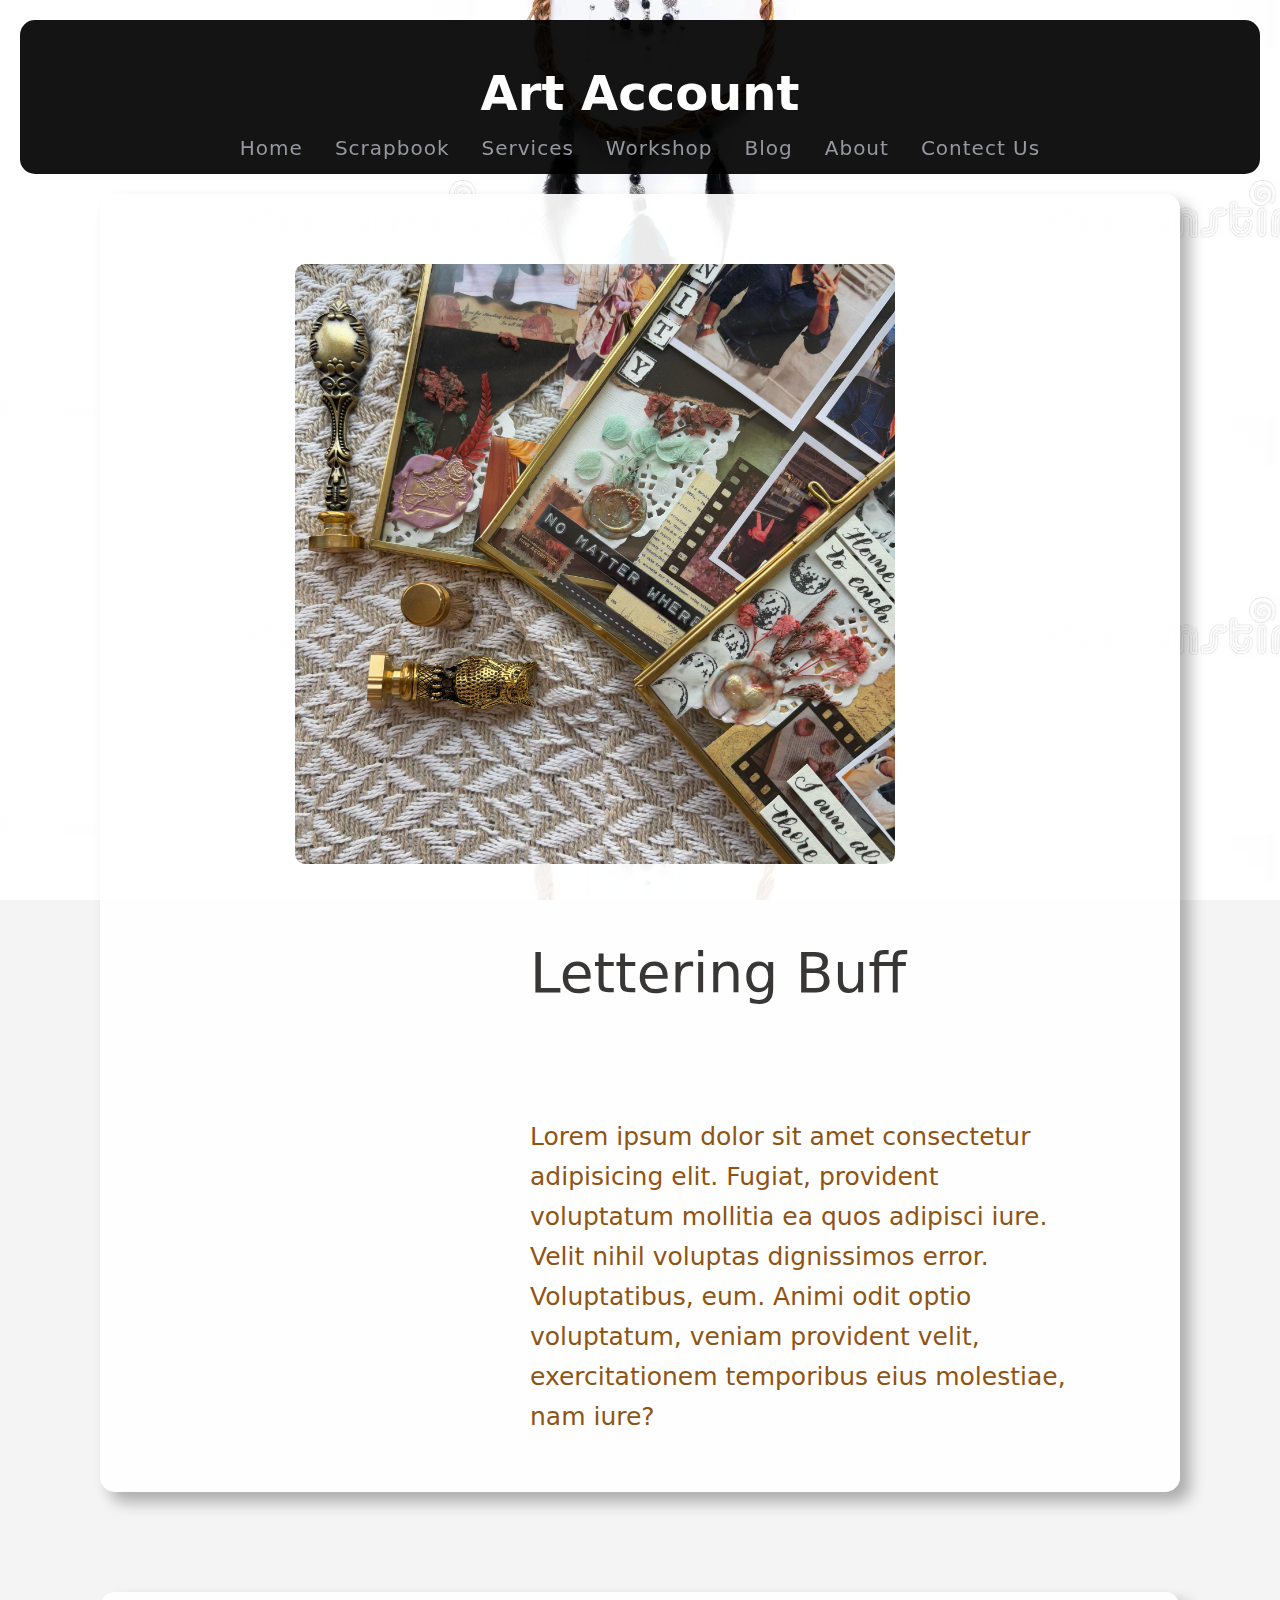
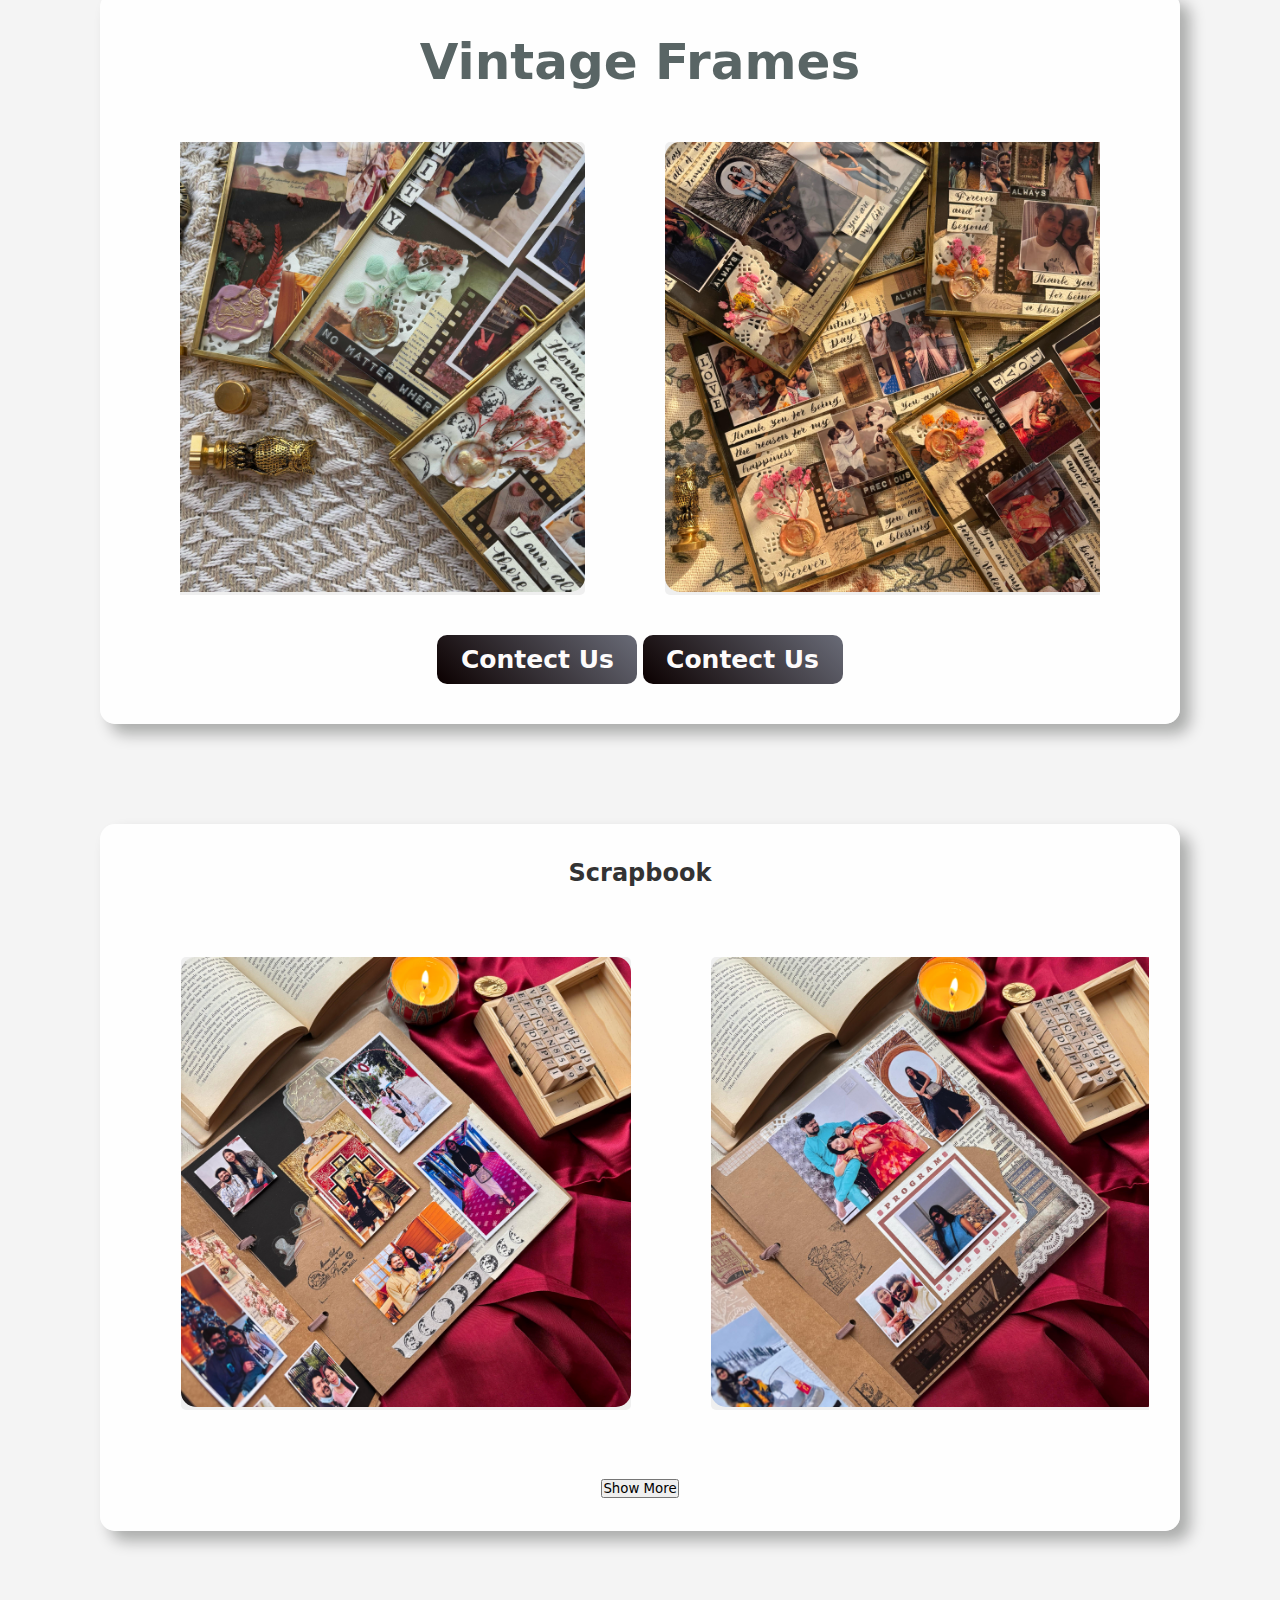
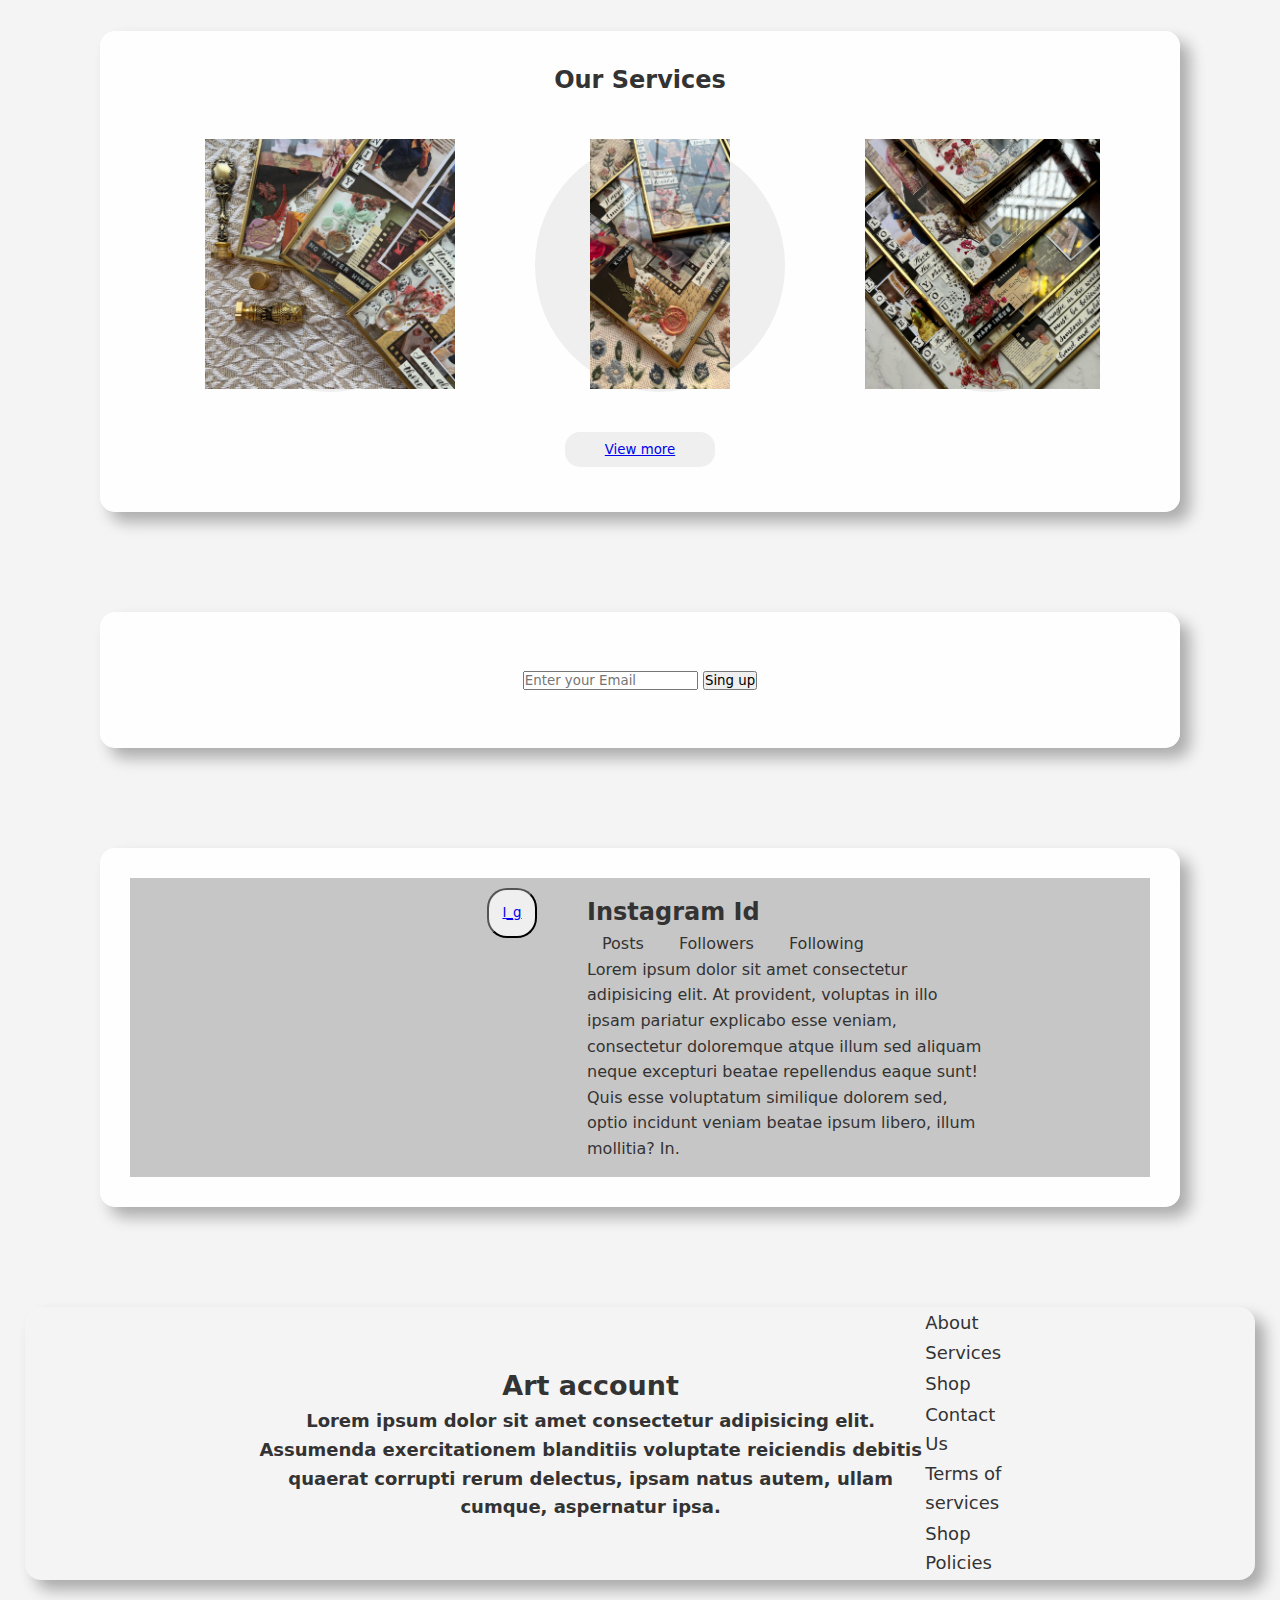
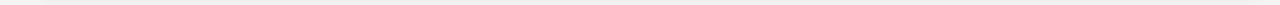
==== commit b29d6389: "add some pic" ====
--- a/index.html
+++ b/index.html
@@ -6,164 +6,161 @@
     <meta name="viewport" content="width=device-width, initial-scale=1.0">
     <title>Art web</title>
     <link rel="stylesheet" href="style.css">
-    
+    <script src="script.js"></script>
+
 </head>
 
 <body>
     <main>
-        
-    <header>
-        <div class="nav">
-            <h1>Art Account</h1>
-        <div class="nav-bar">
-            <ul>
-                <li><a href="index.html">Home</a></li>
-                <li><a href="shop.html">Shop</a></li>
-                <li><a href="services.html">Services</a></li>
-                <li><a href="#">Workshop</a></li>
-                <li><a href="#">Blog</a></li>
-                <li><a href="#">About</a></li>
-                <li><a href="#">Contect Us</a></li>
-            </ul>
-            </div>
-        </div>
-    </header>
-    <section>
-        <div class="intro">
-            <img src="img1.jpg" alt="">
-            <dov class="intro-a">
-                <h2>Lettering Buff</h2>
-                <p>Lorem ipsum dolor sit amet consectetur adipisicing elit. Fugiat, provident voluptatum mollitia ea
-                    quos adipisci iure. Velit nihil voluptas dignissimos error. Voluptatibus, eum. Animi odit optio
-                    voluptatum, veniam provident velit, exercitationem temporibus eius molestiae, nam iure?</p>
-            </dov>
-    </section>
-    <section>
-        <div class="product">
-            <div class="pro">
-                <h2>Product Gallery</h2>
-            </div>
-            <div class="grid">
-                <button class="btn1"><a href="img1.jpg"><img src="img1.jpg" alt="" ></a></button>
-                <button class="btn1"><a href="#"><img src="img2.jpg" alt=""></a></button>
-                <button class="btn1"><a href="#"><img src="img3.jpg" alt=""></a></button>
-                <button class="btn1"><a href="#"><img src="img4.jpg" alt=""></a></button>
-                <button class="btn1"><a href="#"><img src="img5.jpg" alt=""></a></button>
-                <button class="btn1"><a href="#"><img src="img6.jpg" alt=""></a>c="img7.jpg" alt=""></a></button>
-                <button class="btn1"><a href="#"><img src="img8.jpg" alt=""></a></button>
-                <button class="btn1"><a href="#"><img src="img9.jpg" alt=""></a></button>
-                <button class="btn1"><a href="#"><img src="img1.jpg" alt=""></a></button>
-                <button class="btn1"><a href="#"><img src="img2.jpg" alt=""></a></button>
-                <button class="btn1"><a href="#"><img src="img3.jpg" alt=""></a></button>
-                <button class="btn1"><a href="#"><img src="img4.jpg" alt=""></a></button>
-                <button class="btn1"><a href="#"><img src="img5.jpg" alt=""></a></button>
-                <button class="btn1"><a href="#"><img src="img6.jpg" alt=""></a></button>
-                <button class="btn1"><a href="#"><img src="img7.jpg" alt=""></a></button>
-                <button class="btn1"><a href="#"><img src="img8.jpg" alt=""></a></button>
-                <button class="btn1"><a href="#"><img src="img9.jpg" alt=""></a></button>
-            </div>
-            <div class="contect-us">
-                <button class="con-btn">Contect Us</button>&nbsp;
-                <span> <button class="con-btn">Contect Us</button></span>
-            </div>
-        </div>
-    </section>
-    <section>
-        <div class="top-product">
-            <h2>Top Custom Products</h2>
-            <div class="grid-1">
-                <button class="btn2"><a href="#"><img src="img1.jpg" alt=""></a>Lorem ipsum dolor sit amet consectetur
-                    adipisicing elit. Suscipit, eligendi.</button>
-                <button class="btn2"><a href="#"><img src="img2.jpg" alt=""></a>Lorem ipsum dolor sit amet consectetur
-                    adipisicing elit. Suscipit, eligendi</button>
-                <button class="btn2"><a href="#"><img src="img3.jpg" alt=""></a>Lorem ipsum dolor sit amet consectetur
-                    adipisicing elit. Suscipit, eligendi</button>
-                <button class="btn2"><a href="#"><img src="img4.jpg" alt=""></a>Lorem ipsum dolor sit amet consectetur
-                    adipisicing elit. Suscipit, eligendi</button>
-                <button class="btn2"><a href="#"><img src="img5.jpg" alt=""></a>Lorem ipsum dolor sit amet consectetur
-                    adipisicing elit. Suscipit, eligendi</button>
-            </div>
-            <div class="top-btn">
-                <button>Show More</button>
-            </div>
-        </div>
-    </section>
-    <section>
-        <div class="services">
-            <div class="our-svr">
-                <h2> Our Services</h2>
-            </div>
-            <div class="grid2">
-                <button class="btn3"><a href="#"><img src="img1.jpg" alt=""></a></button>
-                <button class="btn3"><a href="#"><img src="img2.jpg" alt=""></a></button>
-                <button class="btn3"><a href="#"><img src="img3.jpg" alt=""></a></button>
-                <button class="btn3"><a href="#"><img src="img4.jpg" alt=""></a></button>
-                <button class="btn3"><a href="#"><img src="img1.jpg" alt=""></a></button>
-                <button class="btn3"><a href="#"><img src="img2.jpg" alt=""></a></button>
-                <button class="btn3"><a href="#"><img src="img3.jpg" alt=""></a></button>
-                <button class="btn3"><a href="#"><img src="img4.jpg" alt=""></a></button>
-                <button class="btn3"><a href="#"><img src="img1.jpg" alt=""></a></button>
-                <button class="btn3"><a href="#"><img src="img2.jpg" alt=""></a></button>
-                <button class="btn3"><a href="#"><img src="img3.jpg" alt=""></a></button>
-                <button class="btn3"><a href="#"><img src="img4.jpg" alt=""></a></button>
-                <button class="btn3"><a href="#"><img src="img1.jpg" alt=""></a></button>
-                <button class="btn3"><a href="#"><img src="img2.jpg" alt=""></a></button>
-                <button class="btn3"><a href="#"><img src="img3.jpg" alt=""></a></button>
-                <button class="btn3"><a href="#"><img src="img4.jpg" alt=""></a></button>
-            </div>
-            <div class="view-btn"><button><a href="#">View more</a></button></div>
-        </div>
-    </section>
-    <section>
-        <div class="email"><label for="E-mail">
-                <input type="email" id="email" name="email" placeholder="Enter your Email" required=""
-                    pattern="^[a-zA-Z0-9._%+-]+@gmail\.com">
-                    <button>Sing up</button>
-            </label></div>
-    </section>
-    <section>
-        <div class="letter">
-            <div class="insta-btn"><button><a href="#">I_g</a></button>
-                <div class="ig-h">
-                    <h2>Instagram Id</h2>
-                    <span>Posts</span>
-                    <span>Followers</span>
-                    <span> Following</span>
-                    <p>Lorem ipsum dolor sit amet consectetur adipisicing elit. At provident, voluptas in illo ipsam
-                        pariatur explicabo esse veniam, consectetur doloremque atque illum sed aliquam neque excepturi
-                        beatae repellendus eaque sunt! Quis esse voluptatum similique dolorem sed, optio incidunt veniam
-                        beatae ipsum libero, illum mollitia? In.</p>
+
+        <header>
+            <div class="nav">
+                <h1>Art Account</h1>
+                <div class="nav-bar">
+                    <ul>
+                        <li><a href="index.html">Home</a></li>
+                        <li><a href="shop.html">Scrapbook</a></li>
+                        <li><a href="services.html">Services</a></li>
+                        <li><a href="#">Workshop</a></li>
+                        <li><a href="#">Blog</a></li>
+                        <li><a href="#">About</a></li>
+                        <li><a href="#">Contect Us</a></li>
+                    </ul>
                 </div>
             </div>
-        </div>
-    </section>
-   
- <footer>
-    <table  >
-        <tr>
-            <th rowspan="6" colspan="3"><h2>Art account</h2>
-                <p> Lorem ipsum dolor sit amet consectetur adipisicing elit. Assumenda exercitationem blanditiis voluptate reiciendis debitis quaerat corrupti rerum delectus, ipsam natus autem, ullam cumque, aspernatur ipsa.</p>
-            </th>
-            <td>About</td>
-        </tr>
-        <tr>
-        <td>Services</td>
-    </tr>
-    <tr>
-        <td>Shop</td>
-    </tr>
-    <tr>
-        <td>Contact Us</td>
-    </tr>
-    <tr>
-        <td>Terms of services</td>
-    </tr>
-    <tr>
-        <td>Shop Policies</td>
-    </tr>
-    </table>
- </footer>
-</main>
+        </header>
+        <section>
+            <div class="intro">
+                <img src="img1.jpg" alt="">
+                <dov class="intro-a">
+                    <h2>Lettering Buff</h2>
+                    <p>Lorem ipsum dolor sit amet consectetur adipisicing elit. Fugiat, provident voluptatum mollitia ea
+                        quos adipisci iure. Velit nihil voluptas dignissimos error. Voluptatibus, eum. Animi odit optio
+                        voluptatum, veniam provident velit, exercitationem temporibus eius molestiae, nam iure?</p>
+                </dov>
+        </section>
+        <section>
+            <div class="Vintage Frames">
+                <div class="pro">
+                    <h2>Vintage Frames</h2>
+                </div>
+                <div class="grid">
+                    <button class="btn1"><a href="img1.jpg"><img src="img1.jpg" alt=""></a></button>
+                    <button class="btn1"><a href="#"><img src="img9.jpg" alt=""></a></button>
+                    <button class="btn1"><a href="#"><img src="img3.jpg" alt=""></a></button>
+                    <button class="btn1"><a href="#"><img src="img4.jpg" alt=""></a></button>
+                    <button class="btn1"><a href="#"><img src="img5.jpg" alt=""></a></button>
+                    <button class="btn1"><a href="#"><img src="img6.jpg" alt=""></a></a></button>
+                    <button class="btn1"><a href="#"><img src="img8.jpg" alt=""></a></button>
+                    <button class="btn1"><a href="#"><img src="img9.jpg" alt=""></a></button>
+                </div>
+                <div class="contect-us">
+                    <button class="con-btn">Contect Us</button>&nbsp;
+                    <span> <button class="con-btn">Contect Us</button></span>
+                </div>
+            </div>
+        </section>
+        <section>
+            <div class="top-product">
+                <div class="top">
+                    <h2>Scrapbook</h2>
+                </div>
+                <div class="grid-1">
+                    <button class="btn1"><a href="sbm1.jpg"><img src="sbm1.jpg" alt=""></a></button>
+                    <button class="btn1"><a href="#"><img src="sbm2.jpg" alt=""></a></button>
+                    <button class="btn1"><a href="#"><img src="img3.jpg" alt=""></a></button>
+                    <button class="btn1"><a href="#"><img src="img4.jpg" alt=""></a></button>
+                    <button class="btn1"><a href="#"><img src="img5.jpg" alt=""></a></button>
+                    <button class="btn1"><a href="#"><img src="img6.jpg" alt=""></a></a></button>
+                    <button class="btn1"><a href="#"><img src="img8.jpg" alt=""></a></button>
+                    <button class="btn1"><a href="#"><img src="img9.jpg" alt=""></a></button>
+                </div>
+                <div class="top-btn">
+                    <button>Show More</button>
+                </div>
+            </div>
+        </section>
+        <section>
+            <div class="services">
+                <div class="our-svr">
+                    <h2> Our Services</h2>
+                </div>
+                <div class="grid2">
+                    <button class="btn3"><a href="#"><img src="img1.jpg" alt=""></a></button>
+                    <button class="btn3"><a href="#"><img src="img2.jpg" alt=""></a></button>
+                    <button class="btn3"><a href="#"><img src="img3.jpg" alt=""></a></button>
+                    <button class="btn3"><a href="#"><img src="img4.jpg" alt=""></a></button>
+                    <button class="btn3"><a href="#"><img src="img1.jpg" alt=""></a></button>
+                    <button class="btn3"><a href="#"><img src="img2.jpg" alt=""></a></button>
+                    <button class="btn3"><a href="#"><img src="img3.jpg" alt=""></a></button>
+                    <button class="btn3"><a href="#"><img src="img4.jpg" alt=""></a></button>
+                    <button class="btn3"><a href="#"><img src="img1.jpg" alt=""></a></button>
+                    <button class="btn3"><a href="#"><img src="img2.jpg" alt=""></a></button>
+                    <button class="btn3"><a href="#"><img src="img3.jpg" alt=""></a></button>
+                    <button class="btn3"><a href="#"><img src="img4.jpg" alt=""></a></button>
+                    <button class="btn3"><a href="#"><img src="img1.jpg" alt=""></a></button>
+                    <button class="btn3"><a href="#"><img src="img2.jpg" alt=""></a></button>
+                    <button class="btn3"><a href="#"><img src="img3.jpg" alt=""></a></button>
+                    <button class="btn3"><a href="#"><img src="img4.jpg" alt=""></a></button>
+                </div>
+                <div class="view-btn"><button><a href="#">View more</a></button></div>
+            </div>
+        </section>
+        <section>
+            <div class="email"><label for="E-mail">
+                    <input type="email" id="email" name="email" placeholder="Enter your Email" required=""
+                        pattern="^[a-zA-Z0-9._%+-]+@gmail\.com">
+                    <button>Sing up</button>
+                </label></div>
+        </section>
+        <section>
+            <div class="letter">
+                <div class="insta-btn"><button><a href="#">I_g</a></button>
+                    <div class="ig-h">
+                        <h2>Instagram Id</h2>
+                        <span>Posts</span>
+                        <span>Followers</span>
+                        <span> Following</span>
+                        <p>Lorem ipsum dolor sit amet consectetur adipisicing elit. At provident, voluptas in illo ipsam
+                            pariatur explicabo esse veniam, consectetur doloremque atque illum sed aliquam neque
+                            excepturi
+                            beatae repellendus eaque sunt! Quis esse voluptatum similique dolorem sed, optio incidunt
+                            veniam
+                            beatae ipsum libero, illum mollitia? In.</p>
+                    </div>
+                </div>
+            </div>
+        </section>
+
+        <footer>
+            <table>
+                <tr>
+                    <th rowspan="6" colspan="3">
+                        <h2>Art account</h2>
+                        <p> Lorem ipsum dolor sit amet consectetur adipisicing elit. Assumenda exercitationem blanditiis
+                            voluptate reiciendis debitis quaerat corrupti rerum delectus, ipsam natus autem, ullam
+                            cumque, aspernatur ipsa.</p>
+                    </th>
+                    <td>About</td>
+                </tr>
+                <tr>
+                    <td>Services</td>
+                </tr>
+                <tr>
+                    <td>Shop</td>
+                </tr>
+                <tr>
+                    <td>Contact Us</td>
+                </tr>
+                <tr>
+                    <td>Terms of services</td>
+                </tr>
+                <tr>
+                    <td>Shop Policies</td>
+                </tr>
+            </table>
+        </footer>
+    </main>
 </body>
 
 </html>--- a/style.css
+++ b/style.css
@@ -8,7 +8,7 @@
     background-color: #f4f4f4;
     color: #333333;
     line-height: 1.6;
-    background-image: url('bgc-img.jpg');
+    background-image: url('bgc-a.webp');
     background-attachment: fixed;
    
 }
@@ -78,6 +78,7 @@
     margin: 15px;
     height: 600px;
     border-radius: 10px;
+    
 }
 
 .intro-a {
@@ -124,20 +125,9 @@
 }
 
 .btn1:hover {
-    transform: scale(1.1)
-}
-
-.btn2 {
-    width: 250px;
-    height: auto;
-    display: flex;
-    flex-direction: column;
-    align-items: center;
-    border: none;
-    border-radius: 5px;
-
-}
-
+    transform: scale(1.1);
+    opacity: 2;
+}
 .grid {
     display: grid;
     grid-template-columns: repeat(18, 1fr);
@@ -148,6 +138,7 @@
     margin-right: 50px;
     overflow-x: scroll;
 }
+
 
 .contect-us {
     display: flex;
@@ -175,13 +166,34 @@
 
 .grid-1 {
     display: grid;
-    grid-template-columns: repeat(5, 1fr);
-    margin: 15px;
- }
-
-.grid-1 img {
-    height: 400px;
-}
+    grid-template-columns: repeat(10, 1fr);
+    gap: 5rem;
+    margin: 15px;
+    padding: 50px;
+    margin-left: 50px;
+    margin-right: 50px;
+    overflow-x: scroll;
+    width: 90%;
+}
+.btn2 {
+    display: flex;
+    flex-direction: column;
+    align-items: center;
+    border: none;
+    border-radius: 5px;
+    transition: transform 0.50s ease; 
+}
+
+.btn2 img {
+    height: 450px;
+    border-radius: 15px;
+}
+
+.btn2:hover {
+    transform: scale(1.1);
+    opacity: 2;
+}
+
 
 /* .services {
     display: flex;
@@ -280,7 +292,7 @@
 /* ++++++++++++++++++++++++++++++++++++++++++++++++++++++++++++++++++++++++++++++++++++++++++++ */
 /* shop page */
 .shop-a {
-    max-width: 1200px;
+    max-width: 1100px;
     margin: auto;
     align-content: center;
     margin-top: 15px;
@@ -289,9 +301,29 @@
 
 .shop-grid {
     display: grid;
-    grid-template-columns: repeat(4, 1fr);
+    grid-template-columns: repeat(2, 1fr);
     row-gap: 10px;
-
+    gap:50px
+
+}
+.btn1-shop {
+    display: flex;
+    flex-direction: column;
+    align-items: center;
+    border: none;
+    border-radius: 5px;
+    transition: transform 0.50s ease; 
+    background-color: #ffffff;
+}
+
+.btn1-shop img {
+    height:500px;
+    border-radius: 15px;
+}
+
+.btn1-shop:hover {
+    transform: scale(1.1);
+    opacity: 2;
 }
 
 /* +++++++++++++++++++++++++++++++++++++++++++++++++++++++++++++++++++++++++++++++++++++++++++++++++++++++++++ */
@@ -323,7 +355,7 @@
 }
 
 /* ++++++++++++++++++++++++++++++++++++++++++++++++++++++++++++++++++++++++++++++++++++++++++++++++++++++++ */
-/* @media (max-width:555px) {
+@media (max-width:555px) {
     header {
         padding: 10px;
     }
@@ -410,5 +442,5 @@
     footer {
         margin: 10px;
         background-color: #ece9e9;
-    } */
-/* } */+    }
+}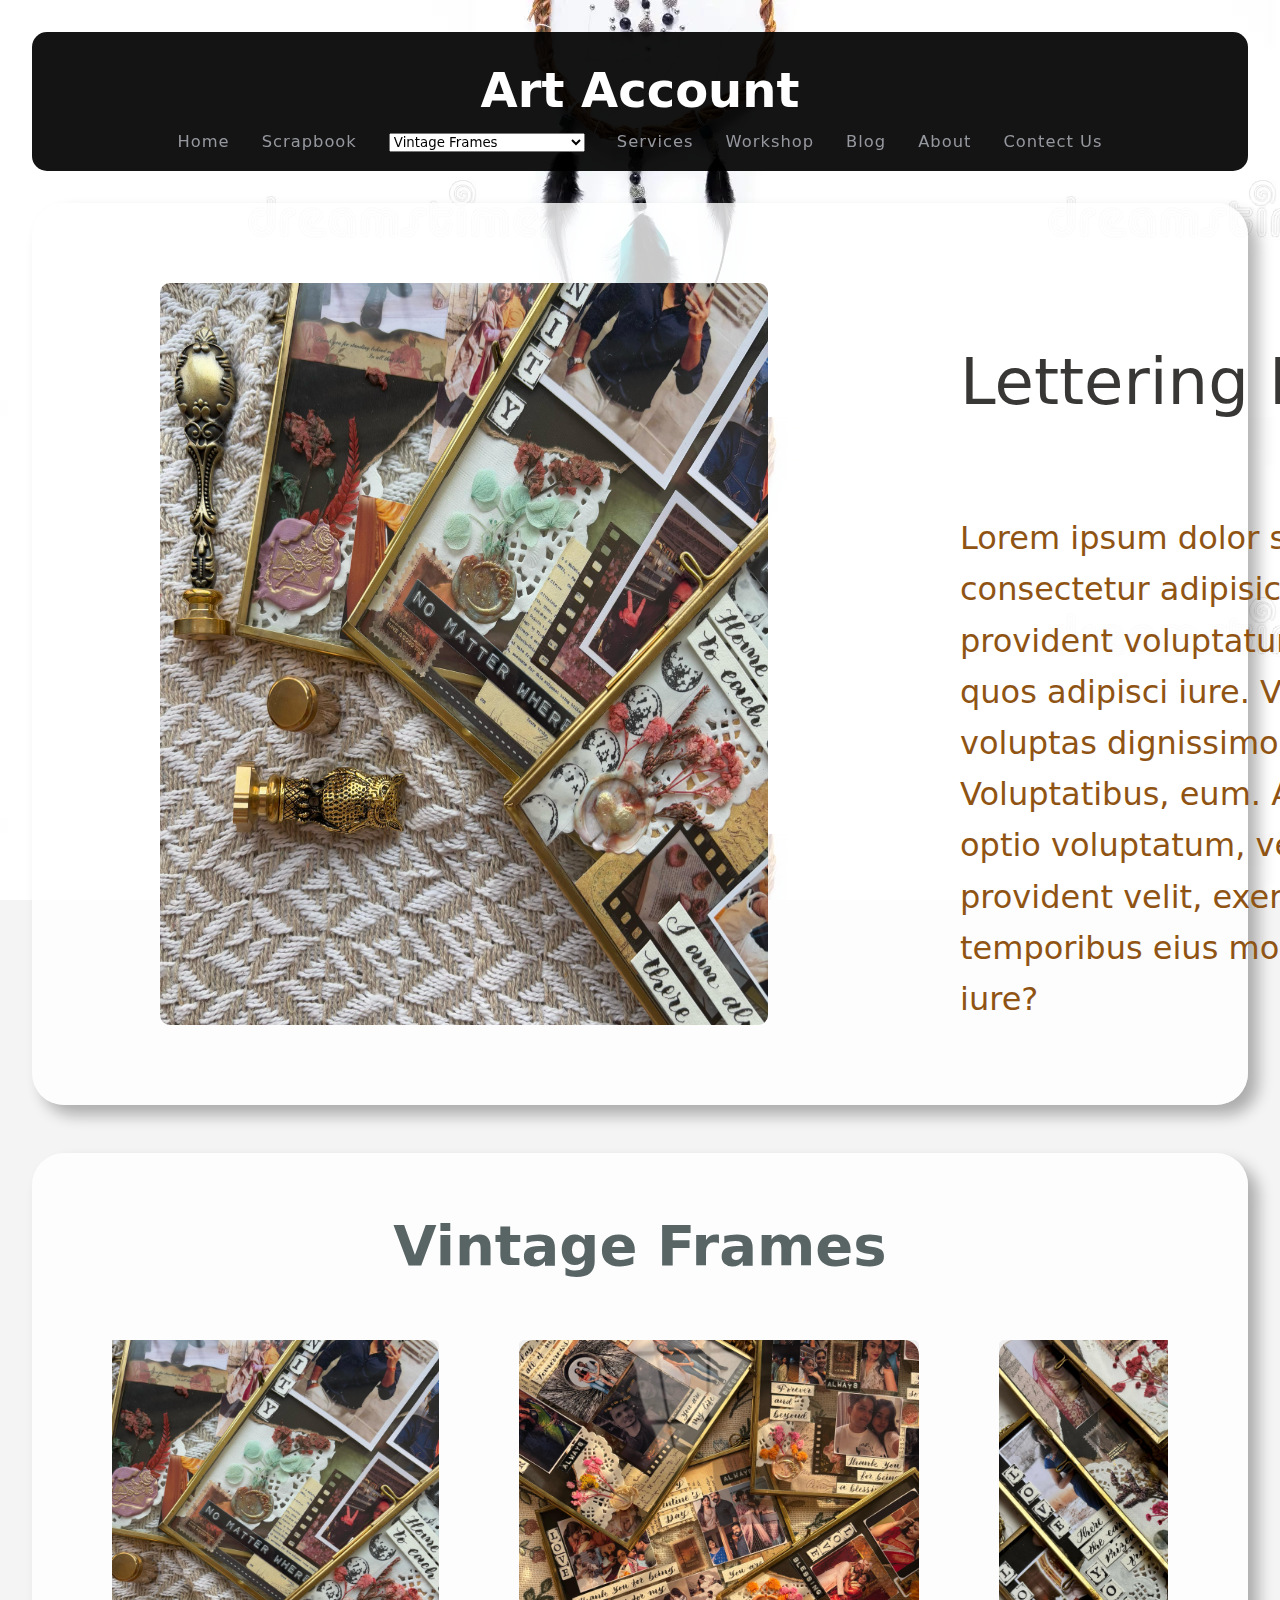
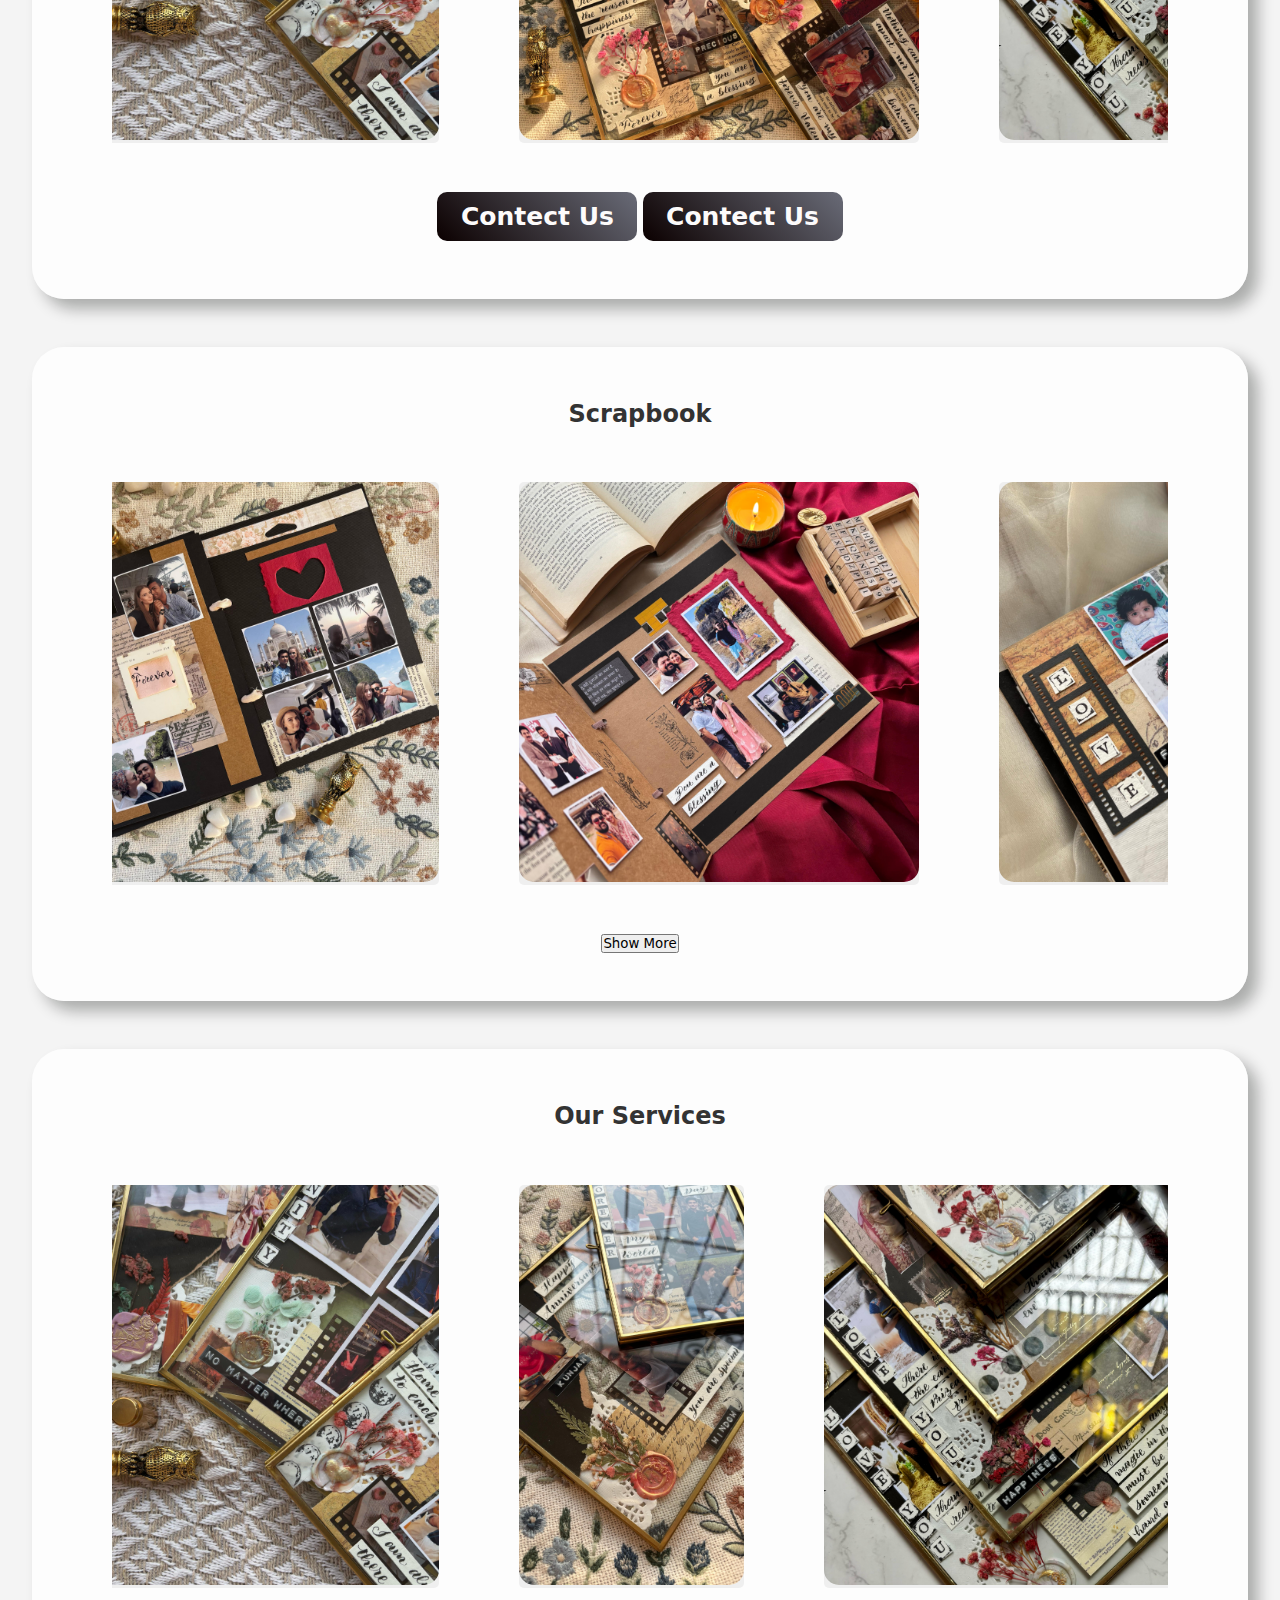
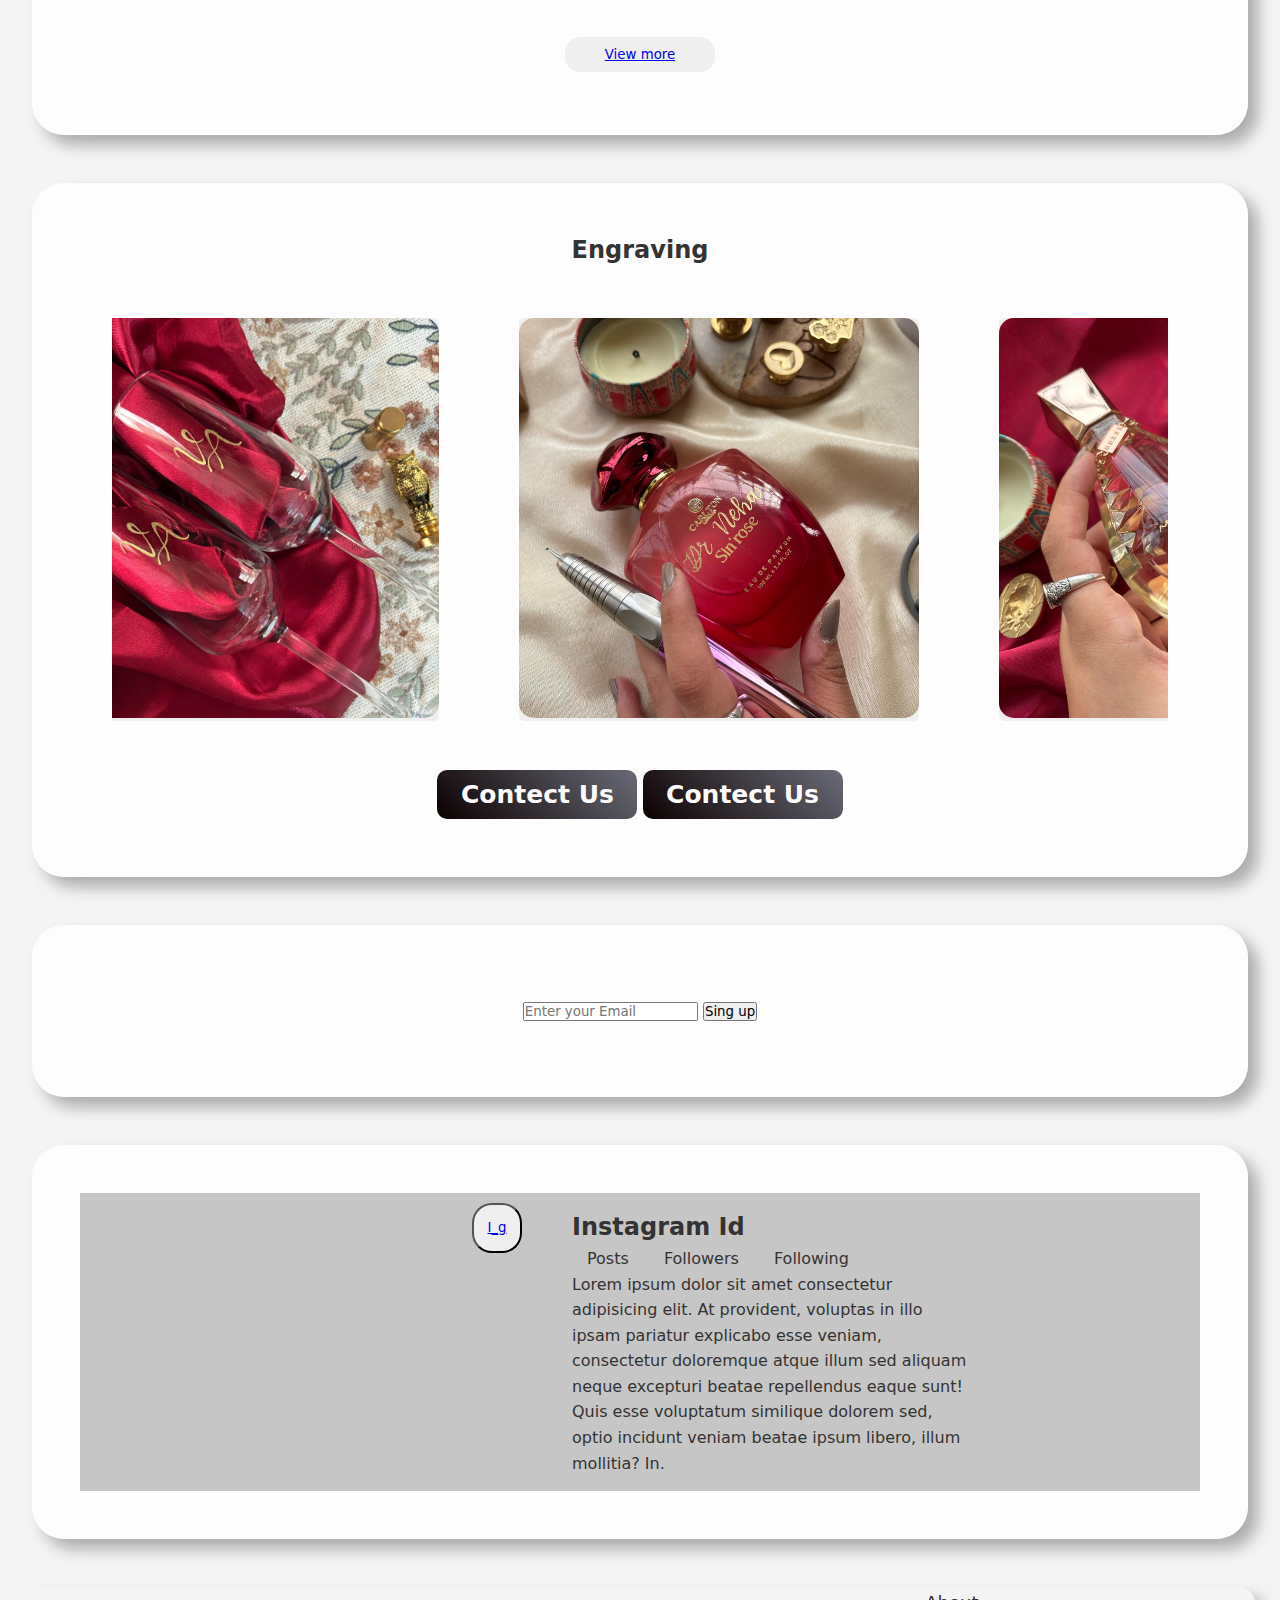
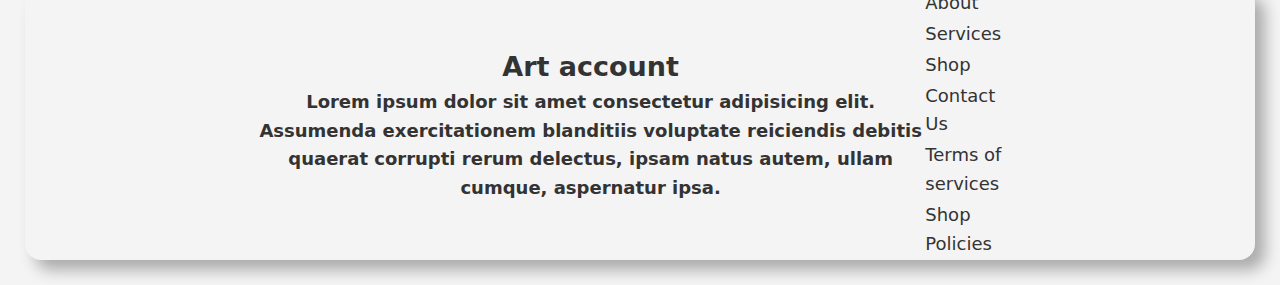
==== commit 36942077: "some css and java script add" ====
--- a/index.html
+++ b/index.html
@@ -20,6 +20,17 @@
                     <ul>
                         <li><a href="index.html">Home</a></li>
                         <li><a href="shop.html">Scrapbook</a></li>
+                        <li>
+                            <select name="our services" id="services" onchange="location = this.value;">
+                                <option value="shop.html">Vintage Frames</option>
+                                <option value="shop.html">Scrapbook</option>
+                                <option value="engraving.html">Engraving</option>
+                                <option value="wedding-cards.html">Wedding Cards</option>
+                                <option value="bookmarks.html">Book Marks</option>
+                                <option value="letter-scrolls.html">Handwritten Letter Scrolls</option>
+                            </select>
+                        </li>
+                        
                         <li><a href="services.html">Services</a></li>
                         <li><a href="#">Workshop</a></li>
                         <li><a href="#">Blog</a></li>
@@ -30,14 +41,16 @@
             </div>
         </header>
         <section>
+            <div class="int">
             <div class="intro">
                 <img src="img1.jpg" alt="">
-                <dov class="intro-a">
+                <div class="intro-a">
                     <h2>Lettering Buff</h2>
                     <p>Lorem ipsum dolor sit amet consectetur adipisicing elit. Fugiat, provident voluptatum mollitia ea
                         quos adipisci iure. Velit nihil voluptas dignissimos error. Voluptatibus, eum. Animi odit optio
                         voluptatum, veniam provident velit, exercitationem temporibus eius molestiae, nam iure?</p>
-                </dov>
+                </div>
+                </div>
         </section>
         <section>
             <div class="Vintage Frames">
@@ -65,15 +78,15 @@
                 <div class="top">
                     <h2>Scrapbook</h2>
                 </div>
-                <div class="grid-1">
-                    <button class="btn1"><a href="sbm1.jpg"><img src="sbm1.jpg" alt=""></a></button>
-                    <button class="btn1"><a href="#"><img src="sbm2.jpg" alt=""></a></button>
-                    <button class="btn1"><a href="#"><img src="img3.jpg" alt=""></a></button>
-                    <button class="btn1"><a href="#"><img src="img4.jpg" alt=""></a></button>
-                    <button class="btn1"><a href="#"><img src="img5.jpg" alt=""></a></button>
-                    <button class="btn1"><a href="#"><img src="img6.jpg" alt=""></a></a></button>
-                    <button class="btn1"><a href="#"><img src="img8.jpg" alt=""></a></button>
-                    <button class="btn1"><a href="#"><img src="img9.jpg" alt=""></a></button>
+                <div class="grida">
+                    <button class="btn1"><a href="sbm1.jpg"><img src="sbm10.jpg" alt=""></a></button>
+                    <button class="btn1"><a href="#"><img src="sbm3.jpg" alt=""></a></button>
+                    <button class="btn1"><a href="#"><img src="sbm13.jpg" alt=""></a></button>
+                    <button class="btn1"><a href="#"><img src="sbm11.jpg" alt=""></a></button>
+                    <button class="btn1"><a href="#"><img src="sbm1.jpg" alt=""></a></button>
+                    <button class="btn1"><a href="#"><img src="sbm6.jpg" alt=""></a></a></button>
+                    <button class="btn1"><a href="#"><img src="sbm8.jpg" alt=""></a></button>
+                    <button class="btn1"><a href="#"><img src="sbm9.jpg" alt=""></a></button>
                 </div>
                 <div class="top-btn">
                     <button>Show More</button>
@@ -85,25 +98,50 @@
                 <div class="our-svr">
                     <h2> Our Services</h2>
                 </div>
-                <div class="grid2">
-                    <button class="btn3"><a href="#"><img src="img1.jpg" alt=""></a></button>
-                    <button class="btn3"><a href="#"><img src="img2.jpg" alt=""></a></button>
-                    <button class="btn3"><a href="#"><img src="img3.jpg" alt=""></a></button>
-                    <button class="btn3"><a href="#"><img src="img4.jpg" alt=""></a></button>
-                    <button class="btn3"><a href="#"><img src="img1.jpg" alt=""></a></button>
-                    <button class="btn3"><a href="#"><img src="img2.jpg" alt=""></a></button>
-                    <button class="btn3"><a href="#"><img src="img3.jpg" alt=""></a></button>
-                    <button class="btn3"><a href="#"><img src="img4.jpg" alt=""></a></button>
-                    <button class="btn3"><a href="#"><img src="img1.jpg" alt=""></a></button>
-                    <button class="btn3"><a href="#"><img src="img2.jpg" alt=""></a></button>
-                    <button class="btn3"><a href="#"><img src="img3.jpg" alt=""></a></button>
-                    <button class="btn3"><a href="#"><img src="img4.jpg" alt=""></a></button>
-                    <button class="btn3"><a href="#"><img src="img1.jpg" alt=""></a></button>
-                    <button class="btn3"><a href="#"><img src="img2.jpg" alt=""></a></button>
-                    <button class="btn3"><a href="#"><img src="img3.jpg" alt=""></a></button>
-                    <button class="btn3"><a href="#"><img src="img4.jpg" alt=""></a></button>
+                <div class="gridb">
+                    <button class="btn1"><a href="#"><img src="img1.jpg" alt=""></a></button>
+                    <button class="btn1"><a href="#"><img src="img2.jpg" alt=""></a></button>
+                    <button class="btn1"><a href="#"><img src="img3.jpg" alt=""></a></button>
+                    <button class="btn1"><a href="#"><img src="img4.jpg" alt=""></a></button>
+                    <button class="btn1"><a href="#"><img src="img1.jpg" alt=""></a></button>
+                    <button class="btn1"><a href="#"><img src="img2.jpg" alt=""></a></button>
+                    <button class="btn1"><a href="#"><img src="img3.jpg" alt=""></a></button>
+                    <button class="btn1"><a href="#"><img src="img4.jpg" alt=""></a></button>
+                    <button class="btn1"><a href="#"><img src="img1.jpg" alt=""></a></button>
+                    <button class="btn1"><a href="#"><img src="img2.jpg" alt=""></a></button>
+                    <button class="btn1"><a href="#"><img src="img3.jpg" alt=""></a></button>
+                    <button class="btn1"><a href="#"><img src="img4.jpg" alt=""></a></button>
+                    <button class="btn1"><a href="#"><img src="img1.jpg" alt=""></a></button>
+                    <button class="btn1"><a href="#"><img src="img2.jpg" alt=""></a></button>
+                    <button class="btn1"><a href="#"><img src="img3.jpg" alt=""></a></button>
+                    <button class="btn1"><a href="#"><img src="img4.jpg" alt=""></a></button>
+                    
                 </div>
                 <div class="view-btn"><button><a href="#">View more</a></button></div>
+            </div>
+        </section>
+        <section>
+            <div class="Engraving">
+                <div class="Engv">
+                    <h2>Engraving</h2>
+                </div>
+                <div class="gridc">
+                    <button class="btn1"><a href="en1.jpg"><img src="en1.jpg" alt=""></a></button>
+                    <button class="btn1"><a href="en2.jpg"><img src="en2.jpg" alt=""></a></button>
+                    <button class="btn1"><a href="en3.jpg"><img src="en3.jpg" alt=""></a></button>
+                    <button class="btn1"><a href="en4.jpg"><img src="en4.jpg" alt=""></a></button>
+                    <button class="btn1"><a href="en5.jpg"><img src="en5.jpg" alt=""></a></button>
+                    <button class="btn1"><a href="en6.jpg"><img src="en6.jpg" alt=""></a></a></button>
+                    <button class="btn1"><a href="en7.jpg"><img src="en7.jpg" alt=""></a></button>
+                    <button class="btn1"><a href="en8.jpg"><img src="en8.jpg" alt=""></a></button>
+                    <button class="btn1"><a href="en9.jpg"><img src="en9.jpg" alt=""></a></a></button>
+                    <button class="btn1"><a href="en10.jpg"><img src="en10.jpg" alt=""></a></button>
+                    <button class="btn1"><a href="en11.jpg"><img src="en11.jpg" alt=""></a></button>
+                </div>
+                <div class="contect-us">    
+                    <button class="con-btn">Contect Us</button>&nbsp;
+                    <span> <button class="con-btn">Contect Us</button></span>
+                </div>
             </div>
         </section>
         <section>
--- a/style.css
+++ b/style.css
@@ -1,6 +1,8 @@
-* {
+/* * {
     margin: 0;
     padding: 0;
+    box-sizing: border-box;
+    
     font-family: system-ui, -apple-system, BlinkMacSystemFont, 'Segoe UI', Roboto, Oxygen, Ubuntu, Cantarell, 'Open Sans', 'Helvetica Neue', sans-serif
 }
 
@@ -10,38 +12,73 @@
     line-height: 1.6;
     background-image: url('bgc-a.webp');
     background-attachment: fixed;
+    overflow-x: hidden;
    
-}
-
+} */
+/* General styles for all elements */
+* {
+    margin: 0;
+    padding: 0;
+    box-sizing: border-box;
+    font-family: system-ui, -apple-system, BlinkMacSystemFont, 'Segoe UI', Roboto, Oxygen, Ubuntu, Cantarell, 'Open Sans', 'Helvetica Neue', sans-serif;
+}
+
+/* Body */
+body {
+    background-color: #f4f4f4;
+    color: #333333;
+    line-height: 1.6;
+    background-image: url('bgc-a.webp');
+    background-attachment: fixed;
+    overflow-x: hidden;
+}
+
+/* Section styles */
 section {
-    background-color: rgba(255, 255, 255, 0.917); 
-    margin: 25px;
-    border-radius: 15px;
+    background-color: rgba(255, 255, 255, 0.788); 
+    margin: 2em;
+    border-radius: 2rem;
     box-shadow: 10px 10px 15px rgba(4, 5, 4, 0.3);
-    /* opacity:0.899; */
-    margin-top: 20px;
-    margin-right: 100px;
-    margin-left: 100px;
-    margin-bottom: 100px;
-    padding: 30px;
-}
+    margin-top: 2em;
+    margin-right: 2rem;
+    margin-left: 2rem;
+    margin-bottom: 3rem;
+    padding: 3rem;
+}
+
+/* Grid Layout */
+.grid, .grida, .gridb, .gridc {
+    display: flex;
+    gap: 5rem;
+    margin: 1.5rem;
+    padding: 25px;
+    margin-left: 2rem;
+    margin-right: 2rem;
+    overflow-x: auto; /* Enables horizontal scrolling */
+    white-space: nowrap; /* Ensures items are aligned in a row */
+    scroll-behavior: smooth; 
+}
+
+.grid::-webkit-scrollbar, .grida::-webkit-scrollbar, .gridb::-webkit-scrollbar, .gridc::-webkit-scrollbar {
+     display: none; /*Hide the scrollbar*/
+} 
 
 header {
     position: sticky;
     z-index: 1;
     top: 0px;
     border-radius: 15px;
-    margin: 20px;
+    margin: 2rem;
     display: flex;
     flex-direction: column;
     align-items: center;
     background-color: rgba(0, 0, 0, 0.921);
-    padding: 10px;
+    padding: 1rem;
 }
 
 .nav {
     align-content: center;
-    margin-top: 25px;
+    margin-top: 0.25em;
     display: flex;
     flex-direction: column;
     align-items: center;
@@ -56,46 +93,45 @@
     display: flex;
     list-style: none;
     gap: 2em;
-    margin: 0 15px;
+    margin: 0 1rempx;
 }
 
 .nav-bar ul li a {
     color: #96989f;
     text-decoration: none;
-    font-size: 20px;
+    font-size: 1.02rem;
     letter-spacing: 1px;
     transition: color 0.3s ease;
 }
 
-.intro {
-    margin: 25px;
-    display: flex;
-    margin-left: 150px;
-    flex-wrap: wrap;
-}
-
+.int{
+    margin: 2rem;
+    margin-left: 5rem;
+}
+.intro{
+    width:38rem;
+    display: flex;
+    gap:12rem;
+}
 .intro img {
-    margin: 15px;
-    height: 600px;
-    border-radius: 10px;
+    width: 100%;  
+    height:auto;       
+    max-width: 100%;      
+    border-radius: 10px
     
 }
 
-.intro-a {
-    margin-left: 250px;
-}
-
 .intro-a h2 {
-    font-size: 55px;
-    margin-top: 50px;
+    font-size: 4rem;
+    margin-top: 3rem;
     color: rgb(56, 55, 53);
     font-weight: lighter
 }
 
 .intro-a p {
-    font-size: 25px;
-    width: 550px;
-    margin-top: 100px;
+    font-size: 2rem;
+    width: 35rem;
+    margin-top: 5rem;
     color: rgb(143, 84, 20);
     font-weight: lighter;
 }
@@ -106,7 +142,7 @@
 }
 
 .pro h2 {
-    font-size: 50px;
+    font-size: 3.5rem;
     color: rgb(89, 101, 101)
 }
 
@@ -120,7 +156,7 @@
 }
 
 .btn1 img {
-    height: 450px;
+    height: 25rem;
     border-radius: 15px;
 }
 
@@ -128,14 +164,14 @@
     transform: scale(1.1);
     opacity: 2;
 }
-.grid {
+.grid,.grida,.gridb,.gridc {
     display: grid;
-    grid-template-columns: repeat(18, 1fr);
+    grid-template-columns: repeat(20, 1fr);
     gap: 5rem;
-    margin: 15px;
+    margin: 1.5rem;
     padding: 25px;
-    margin-left: 50px;
-    margin-right: 50px;
+    margin-left: 2rem;
+    margin-right: 2rem;
     overflow-x: scroll;
 }
 
@@ -157,76 +193,23 @@
     border-radius: 10px;
     cursor: grab;
 }
-
-.top-product {
-    display: flex;
-    flex-direction: column;
-    align-items: center;
-}
-
-.grid-1 {
-    display: grid;
-    grid-template-columns: repeat(10, 1fr);
-    gap: 5rem;
-    margin: 15px;
-    padding: 50px;
-    margin-left: 50px;
-    margin-right: 50px;
-    overflow-x: scroll;
-    width: 90%;
-}
-.btn2 {
-    display: flex;
-    flex-direction: column;
-    align-items: center;
-    border: none;
-    border-radius: 5px;
-    transition: transform 0.50s ease; 
-}
-
-.btn2 img {
-    height: 450px;
-    border-radius: 15px;
-}
-
-.btn2:hover {
-    transform: scale(1.1);
-    opacity: 2;
-}
-
-
-/* .services {
-    display: flex;
-    flex-direction: column;
-    align-items: center;
-} */
+.top{
+    display: flex;
+    justify-content: center;
+}
+.top-btn{
+    display: flex;
+    justify-content: center;
+}
+
+
 .our-svr {
     display: flex;
     flex-direction: column;
     align-items: center;
 }
 
-.grid2 {
-    display: grid;
-    grid-template-columns: repeat(18, 1fr);
-    gap: 5rem;
-    margin: 15px;
-    padding: 25px;
-    margin-left: 50px;
-    margin-right: 50px;
-    overflow-x: auto;
-}
-
-.grid2 img {
-    height:250px
-}
-
-.grid2 button {
-    border-radius: 50%;
-    width: 250px;
-    border:none
-
-}
+
 
 .view-btn {
     display: flex;
@@ -288,11 +271,16 @@
     border-radius: 1em;
     box-shadow: 10px 10px 15px rgba(0, 0, 0, 0.3)
 }
+.Engv{
+    display: flex;
+    justify-content: center;
+}
+
 
 /* ++++++++++++++++++++++++++++++++++++++++++++++++++++++++++++++++++++++++++++++++++++++++++++ */
 /* shop page */
 .shop-a {
-    max-width: 1100px;
+    max-width: 90vw;
     margin: auto;
     align-content: center;
     margin-top: 15px;
@@ -301,7 +289,7 @@
 
 .shop-grid {
     display: grid;
-    grid-template-columns: repeat(2, 1fr);
+    grid-template-columns: repeat(3, 1fr);
     row-gap: 10px;
     gap:50px
 
@@ -327,7 +315,7 @@
 }
 
 /* +++++++++++++++++++++++++++++++++++++++++++++++++++++++++++++++++++++++++++++++++++++++++++++++++++++++++++ */
-.srv-grid1 {
+.srv-grid {
     display: grid;
     grid-template-columns: repeat(4, 1fr);
     gap: 10px;
@@ -339,7 +327,7 @@
     border-radius: 5px;
 }
 
-.srv-grid2 {
+.srv-grid {
     display: grid;
     grid-template-columns: repeat(2, 1fr);
     margin: 15px;
@@ -356,8 +344,13 @@
 
 /* ++++++++++++++++++++++++++++++++++++++++++++++++++++++++++++++++++++++++++++++++++++++++++++++++++++++++ */
 @media (max-width:555px) {
+
     header {
+        margin: 2px;
         padding: 10px;
+    }
+    body{
+        overflow-x: hidden;
     }
 
     section {
@@ -385,16 +378,20 @@
         display: flex;
         margin-left: 11px;
         justify-content: center;
+        flex-direction: column;
+        gap:1rem
+    }
+    .int{
+        margin: 1px;
+        margin-right: 5px;
     }
 
     .intro-a {
-        margin-left: 15px;
-    }
-
-    .intro img {
-        height: 400px
-    }
-
+        margin-left: 1px;
+    }
+    .intro img{
+        width:400px;
+    }
     .intro-a h2 {
         font-size: 25px;
         margin-top: 20px;
@@ -411,15 +408,14 @@
         font-size: 25px;
     }
 
-    .grid {
-        gap: 15px;
-    }
-
-    .grid-1 {
-        grid-template-columns: repeat(1, 1fr);
-        gap: 15px;
-        padding-left: 15px;
-        padding-right: 20px;
+    .grid,.grida,.gridb {
+        gap: 10px;
+        margin-left: 2px;
+        margin-right: 2px;
+    }
+    .btn1 img {
+        height: 25rem;
+        border-radius: 15px;
     }
 
     .shop-a {
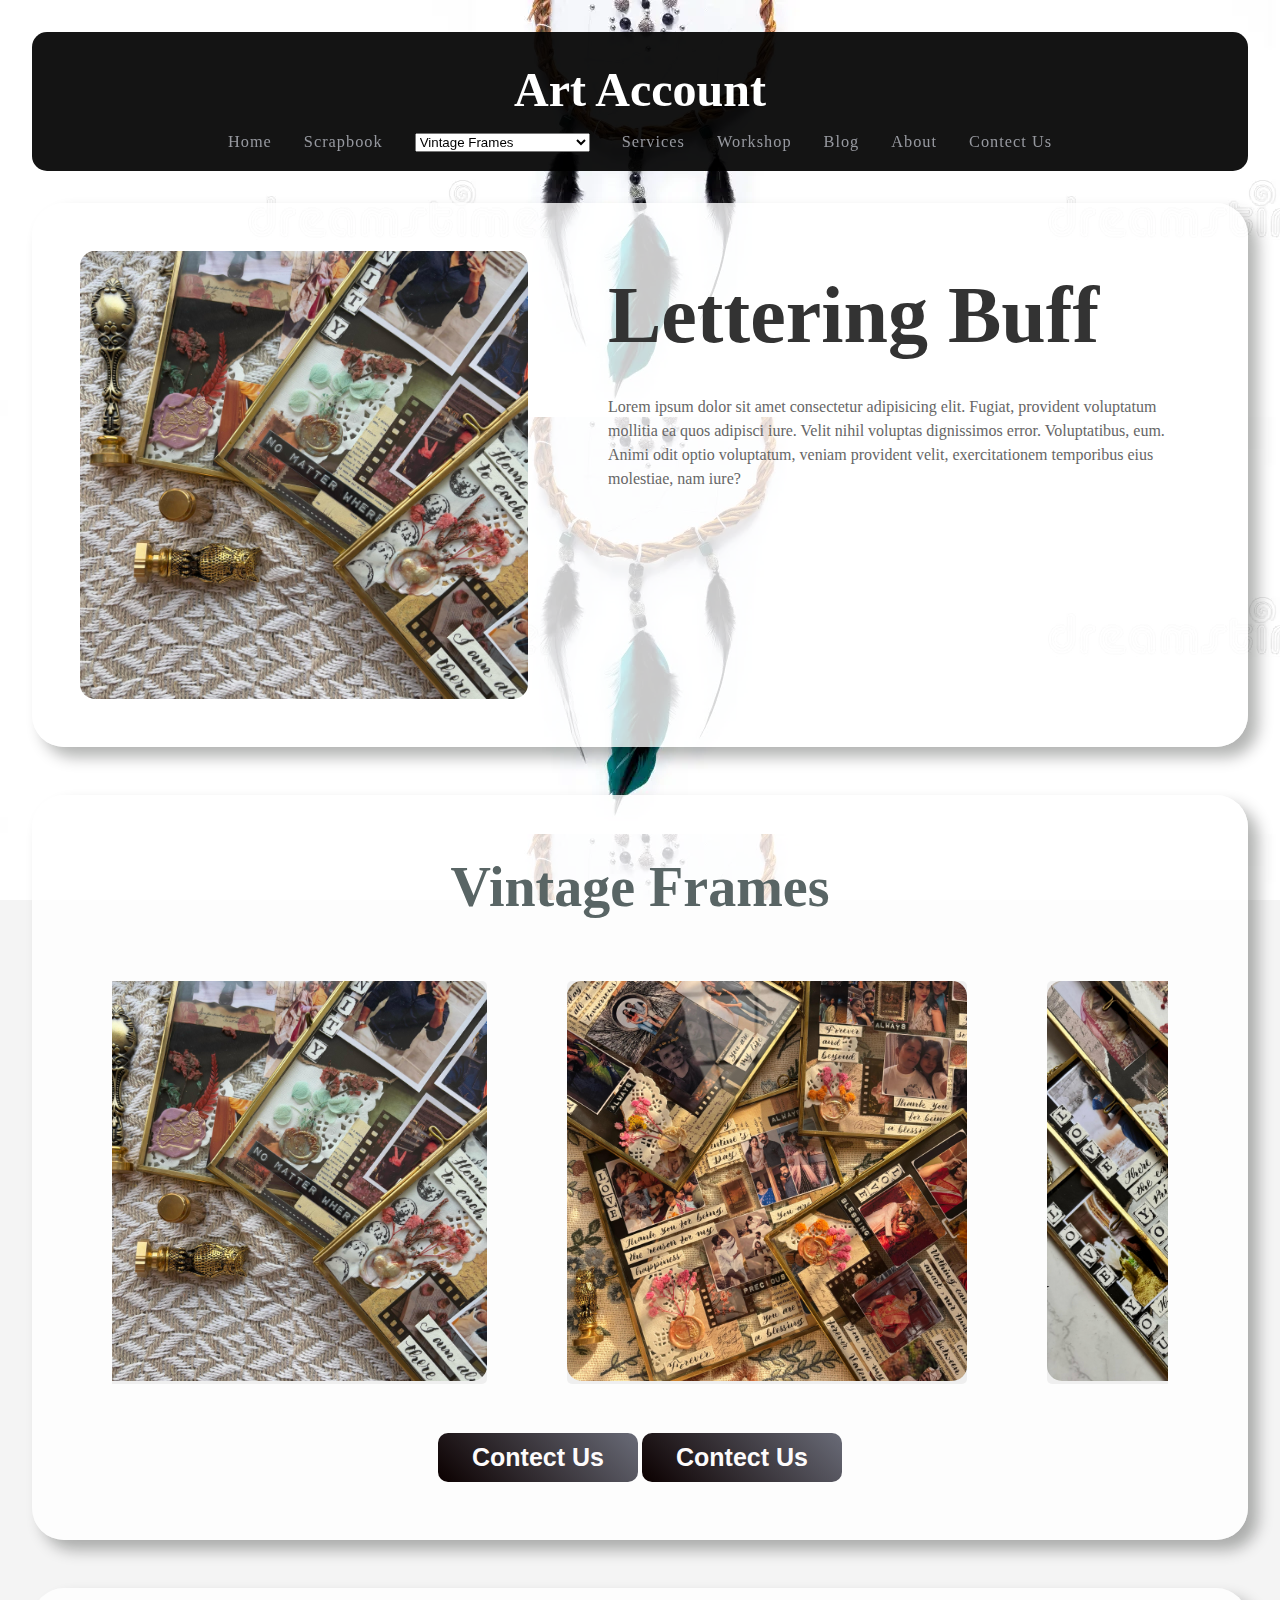
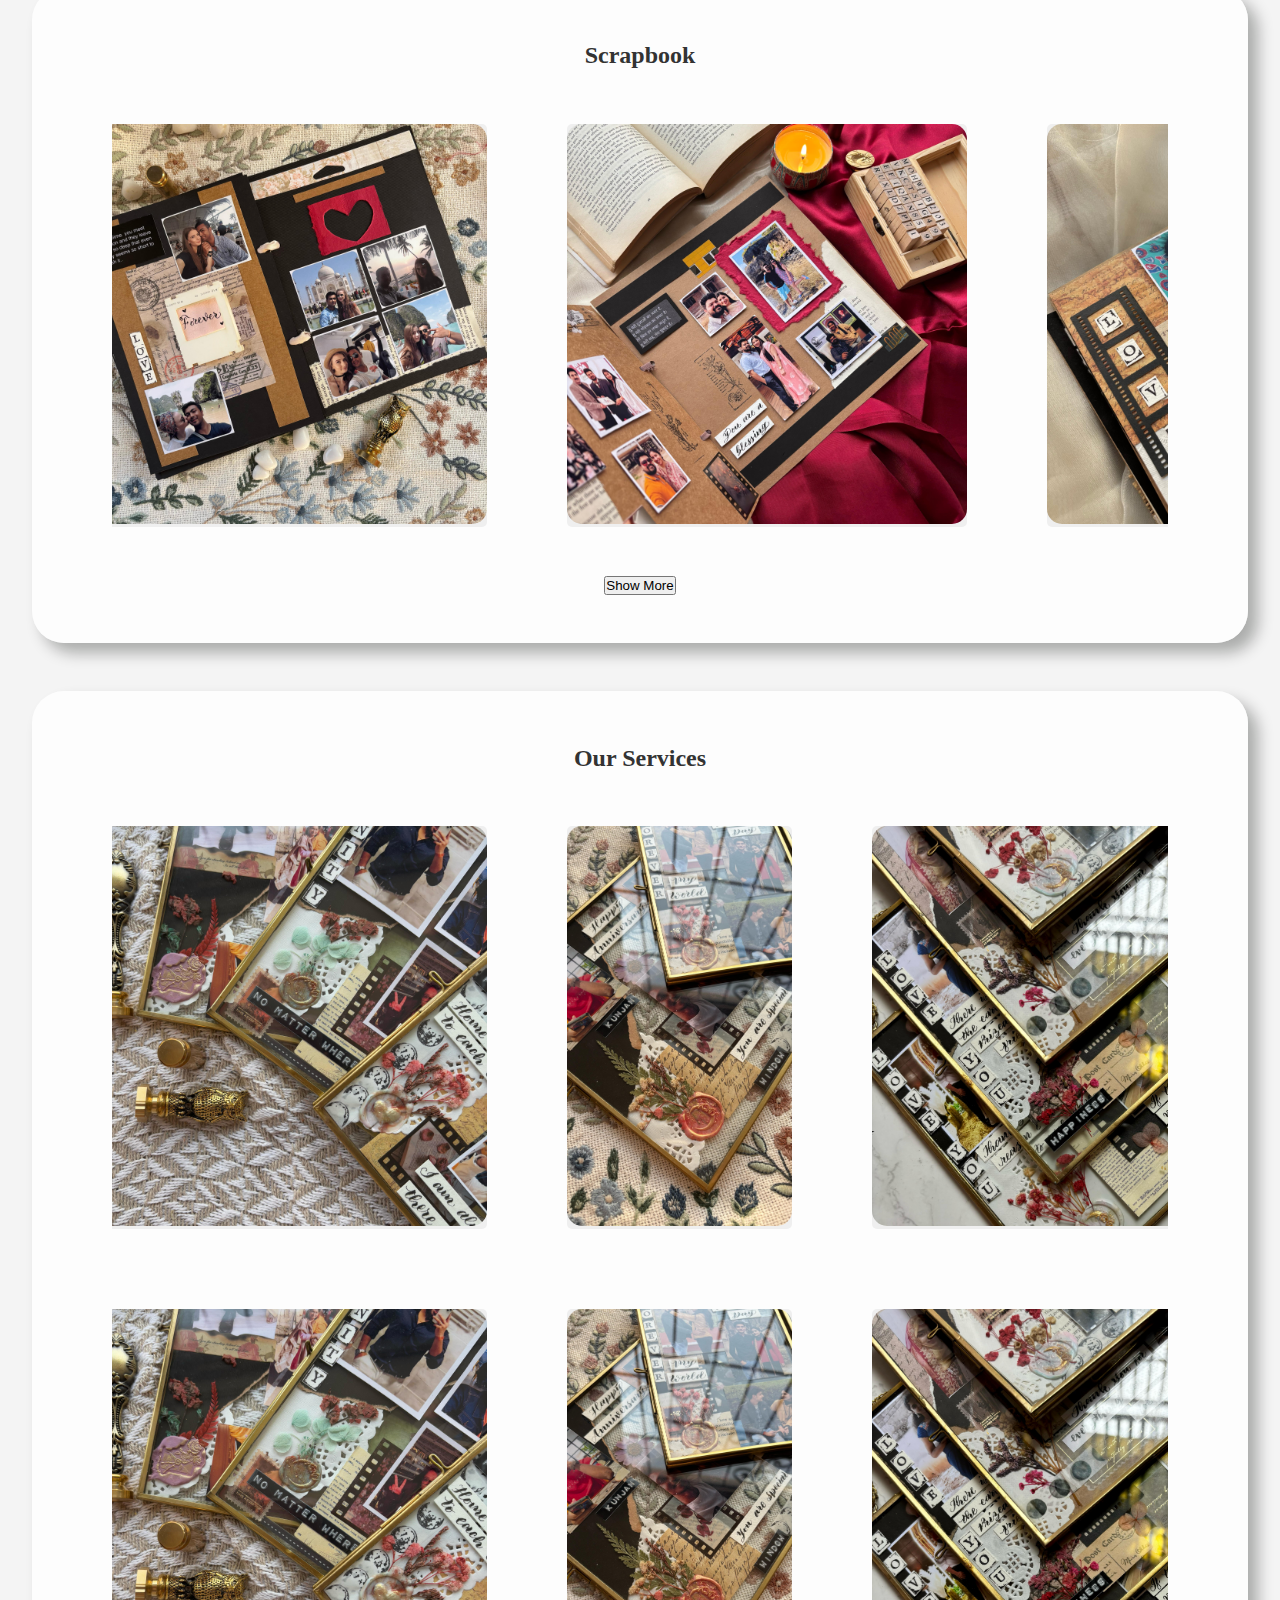
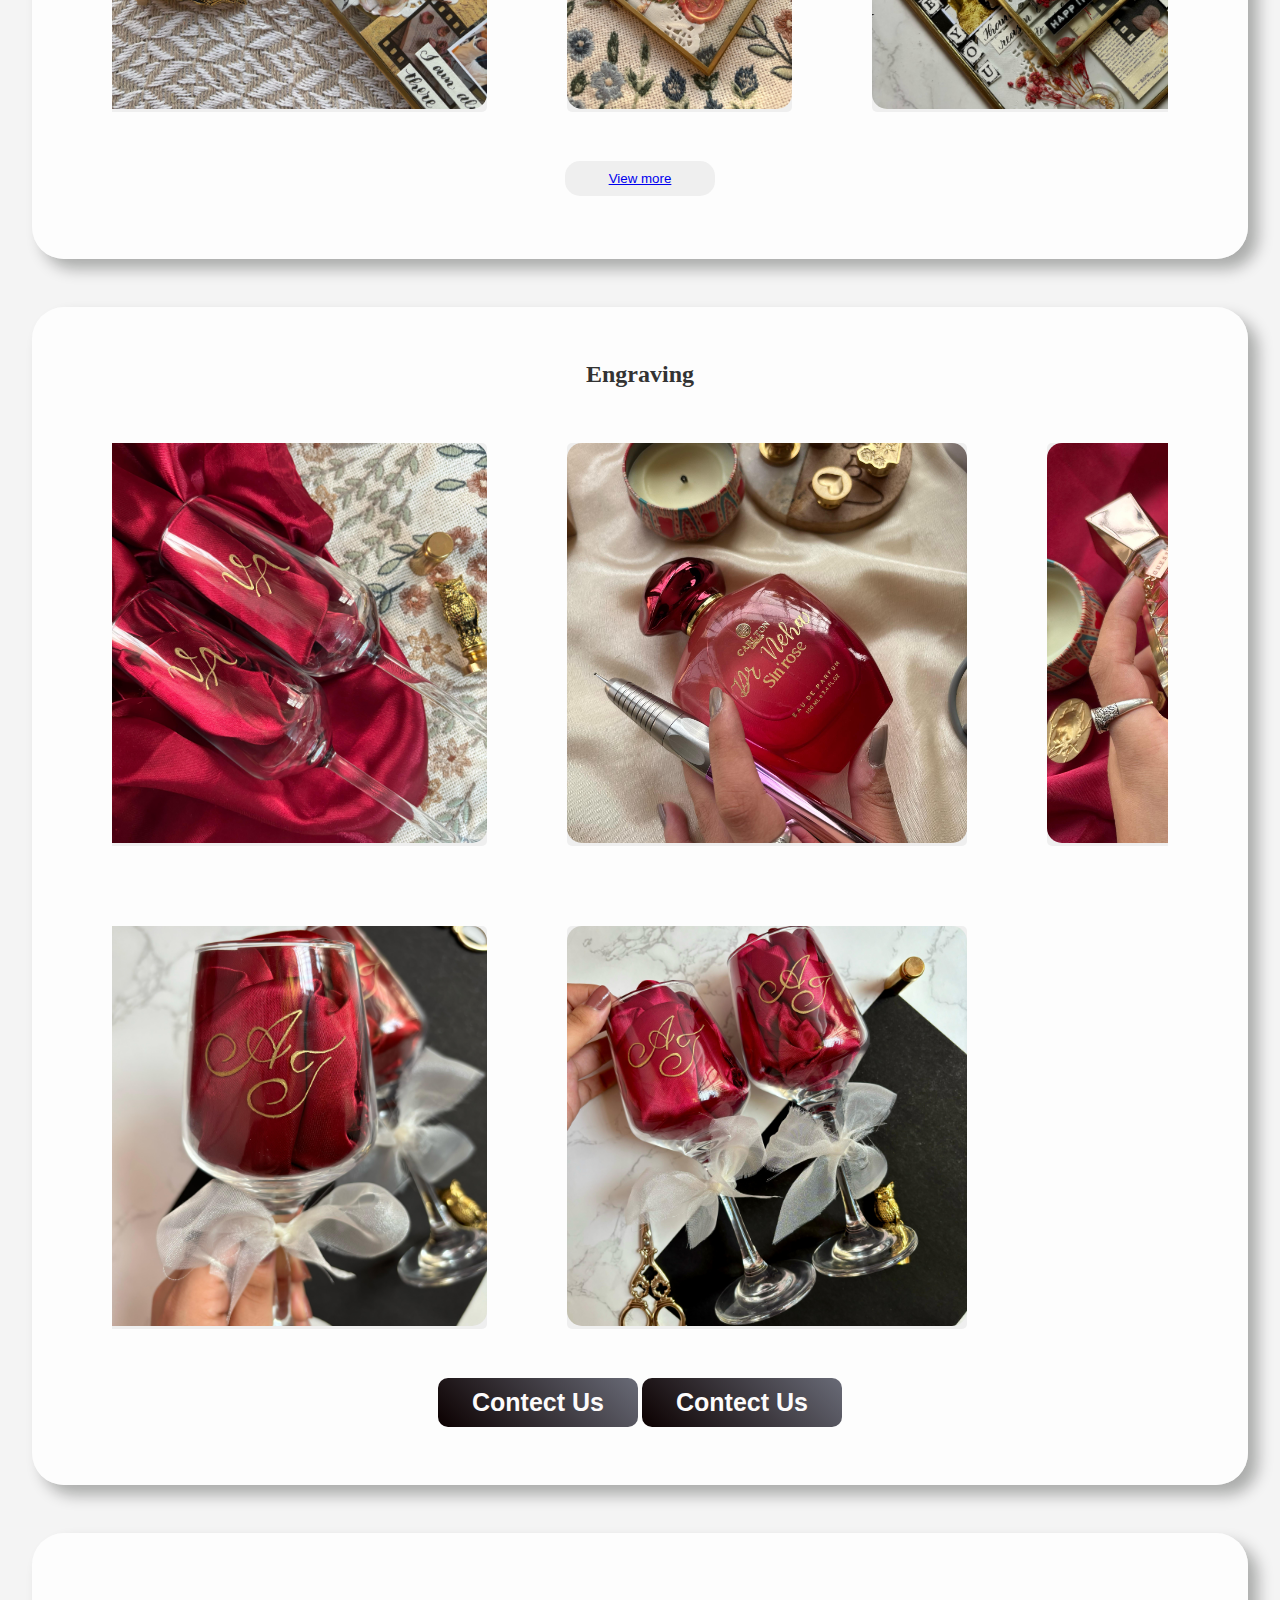
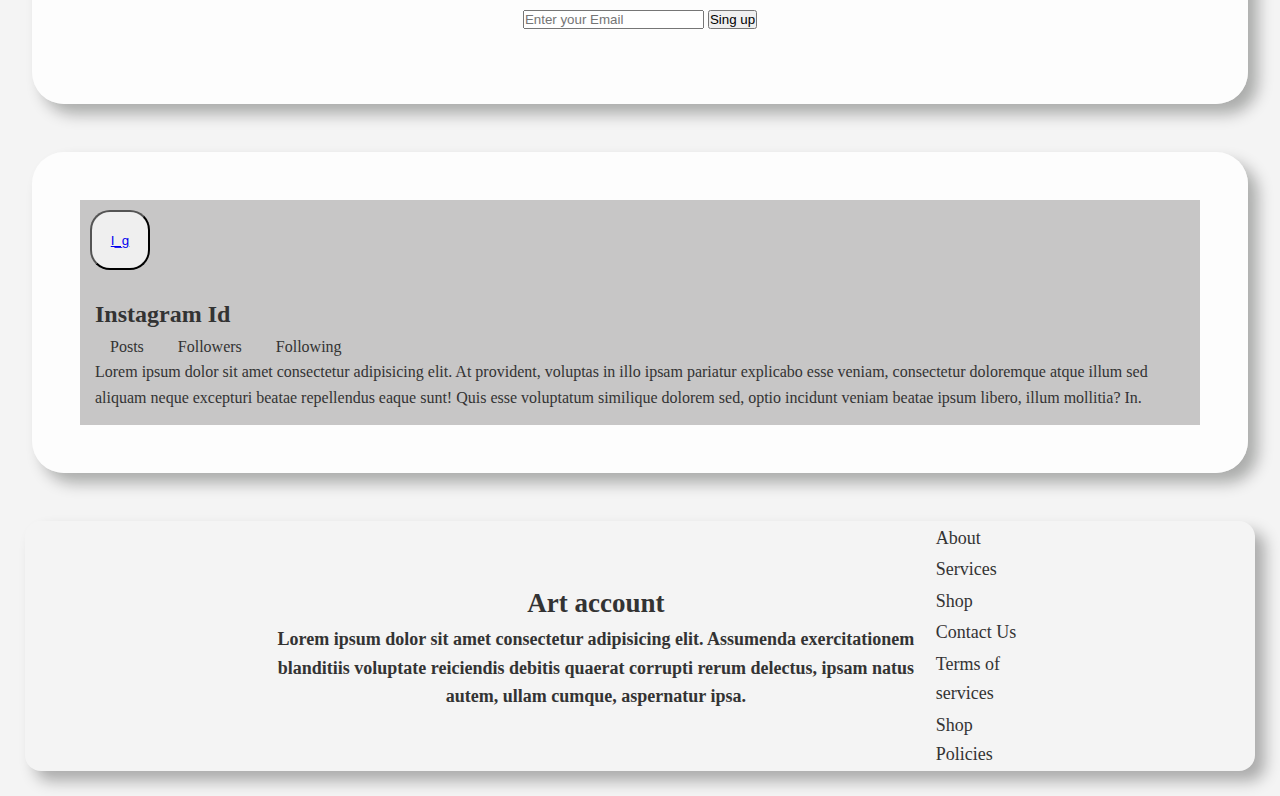
==== commit f309437c: "some css and java" ====
--- a/index.html
+++ b/index.html
@@ -42,15 +42,12 @@
         </header>
         <section>
             <div class="int">
-            <div class="intro">
-                <img src="img1.jpg" alt="">
+                <img src="img1.jpg" alt="Image description">
                 <div class="intro-a">
                     <h2>Lettering Buff</h2>
-                    <p>Lorem ipsum dolor sit amet consectetur adipisicing elit. Fugiat, provident voluptatum mollitia ea
-                        quos adipisci iure. Velit nihil voluptas dignissimos error. Voluptatibus, eum. Animi odit optio
-                        voluptatum, veniam provident velit, exercitationem temporibus eius molestiae, nam iure?</p>
-                </div>
-                </div>
+                    <p>Lorem ipsum dolor sit amet consectetur adipisicing elit. Fugiat, provident voluptatum mollitia ea quos adipisci iure. Velit nihil voluptas dignissimos error. Voluptatibus, eum. Animi odit optio voluptatum, veniam provident velit, exercitationem temporibus eius molestiae, nam iure?</p>
+                </div>
+            </div>
         </section>
         <section>
             <div class="Vintage Frames">
--- a/style.css
+++ b/style.css
@@ -20,7 +20,6 @@
     margin: 0;
     padding: 0;
     box-sizing: border-box;
-    font-family: system-ui, -apple-system, BlinkMacSystemFont, 'Segoe UI', Roboto, Oxygen, Ubuntu, Cantarell, 'Open Sans', 'Helvetica Neue', sans-serif;
 }
 
 /* Body */
@@ -47,7 +46,7 @@
 }
 
 /* Grid Layout */
-.grid, .grida, .gridb, .gridc {
+/* .grid, .grida, .gridb, .gridc {
     display: flex;
     gap: 5rem;
     margin: 1.5rem;
@@ -55,9 +54,19 @@
     margin-left: 2rem;
     margin-right: 2rem;
     overflow-x: auto; /* Enables horizontal scrolling */
-    white-space: nowrap; /* Ensures items are aligned in a row */
-    scroll-behavior: smooth; 
-}
+    /* white-space: nowrap; Ensures items are aligned in a row */
+    /* scroll-behavior: smooth;  */
+/* }  */
+.grid, .grida, .gridb, .gridc {
+    display: grid;
+    grid-template-columns: repeat(20, 1fr);
+    gap: 5rem;
+    margin: 1.5rem;
+    padding: 25px;
+    margin-left: 2rem;
+    margin-right: 2rem;
+    overflow-x: hidden; /* Prevent horizontal overflow */
+} 
 
 .grid::-webkit-scrollbar, .grida::-webkit-scrollbar, .gridb::-webkit-scrollbar, .gridc::-webkit-scrollbar {
      display: none; /*Hide the scrollbar*/
@@ -91,10 +100,14 @@
 
 .nav-bar ul {
     display: flex;
+    flex-wrap: wrap; /* allow wrapping */
     list-style: none;
     gap: 2em;
-    margin: 0 1rempx;
-}
+    margin: 0 1rem;
+    justify-content: center; /* center links */
+    padding: 0;
+}
+
 
 .nav-bar ul li a {
     color: #96989f;
@@ -104,36 +117,37 @@
     transition: color 0.3s ease;
 }
 
-.int{
-    margin: 2rem;
-    margin-left: 5rem;
-}
-.intro{
-    width:38rem;
-    display: flex;
-    gap:12rem;
-}
-.intro img {
-    width: 100%;  
-    height:auto;       
-    max-width: 100%;      
-    border-radius: 10px
-    
+.int {
+    display: flex;
+    flex-wrap: wrap;  /* Ensures content wraps on smaller screens */
+    justify-content: flex-start;  /* Aligns content to the left */
+    gap: 5rem;  /* Adds space between image and text */
+}
+
+/* Styling for the image */
+.int img {
+    width: 35vw;  /* Makes the image responsive based on the viewport width */
+    max-width: 100%;  /* Prevents image from exceeding container width */
+    height: auto;  /* Keeps the aspect ratio of the image */
+    border-radius: 15px;
+}
+
+/* Styling for the text content */
+.intro-a {
+    max-width: 45vw;  /* Limit the width of the text container for better readability */
+    text-align: left;  /* Aligns text to the left */
 }
 
 .intro-a h2 {
-    font-size: 4rem;
-    margin-top: 3rem;
-    color: rgb(56, 55, 53);
-    font-weight: lighter
+    font-size: 5rem;
+    color: #333;
+    margin-bottom: 1rem;
 }
 
 .intro-a p {
-    font-size: 2rem;
-    width: 35rem;
-    margin-top: 5rem;
-    color: rgb(143, 84, 20);
-    font-weight: lighter;
+    font-size: 1rem;
+    line-height: 1.5;
+    color: #666;
 }
 
 .pro {
@@ -223,9 +237,13 @@
     border: none;
     border-radius: 15px;
 }
+.letter{
+    display: flex;
+    flex-direction: column;
+
+}
 
 .insta-btn {
-    display: flex;
     gap: 25px;
     background-color: #c7c6c6;
 }
@@ -242,14 +260,13 @@
 
 .insta-btn button {
     margin: 10px;
-    margin-left: 35%;
-    width: 50px;
-    height: 50px;
+    width: 60px;
+    height: 60px;
     border-radius: 20px;
 }
 
 .insta-btn p {
-    width: 400px;
+    width: auto;
 }
 
 .email {
@@ -349,10 +366,20 @@
         margin: 2px;
         padding: 10px;
     }
-    body{
-        overflow-x: hidden;
-    }
-
+   
+        .shop-grid {
+            display: grid;
+            grid-template-columns: 1fr; /* 1 column for small screens */
+            row-gap: 20px;
+            gap: 20px;
+        }
+    
+        .srv-grid {
+            display: grid;
+            grid-template-columns: 1fr; /* 1 column for small screens */
+            gap: 20px;
+        }
+    
     section {
         margin: 10px;
     }
@@ -374,23 +401,33 @@
         font-size: 12px;
     }
 
-    .intro {
+    /* .intro {
         display: flex;
-        margin-left: 11px;
+        margin-left: 10px;
+        width:60vw;
         justify-content: center;
         flex-direction: column;
         gap:1rem
-    }
+    } */
+    /* .intro {
+        display: flex;
+        margin-left: 10px;
+        width: 100%; /* Make sure it doesn't exceed the container's width */
+        /* justify-content: center;
+        flex-direction: column;
+        gap: 1rem;
+    } */ 
     .int{
         margin: 1px;
         margin-right: 5px;
+        display: block;
     }
 
     .intro-a {
         margin-left: 1px;
     }
-    .intro img{
-        width:400px;
+    .int img{
+        width:80vw;
     }
     .intro-a h2 {
         font-size: 25px;
@@ -439,4 +476,5 @@
         margin: 10px;
         background-color: #ece9e9;
     }
+    
 }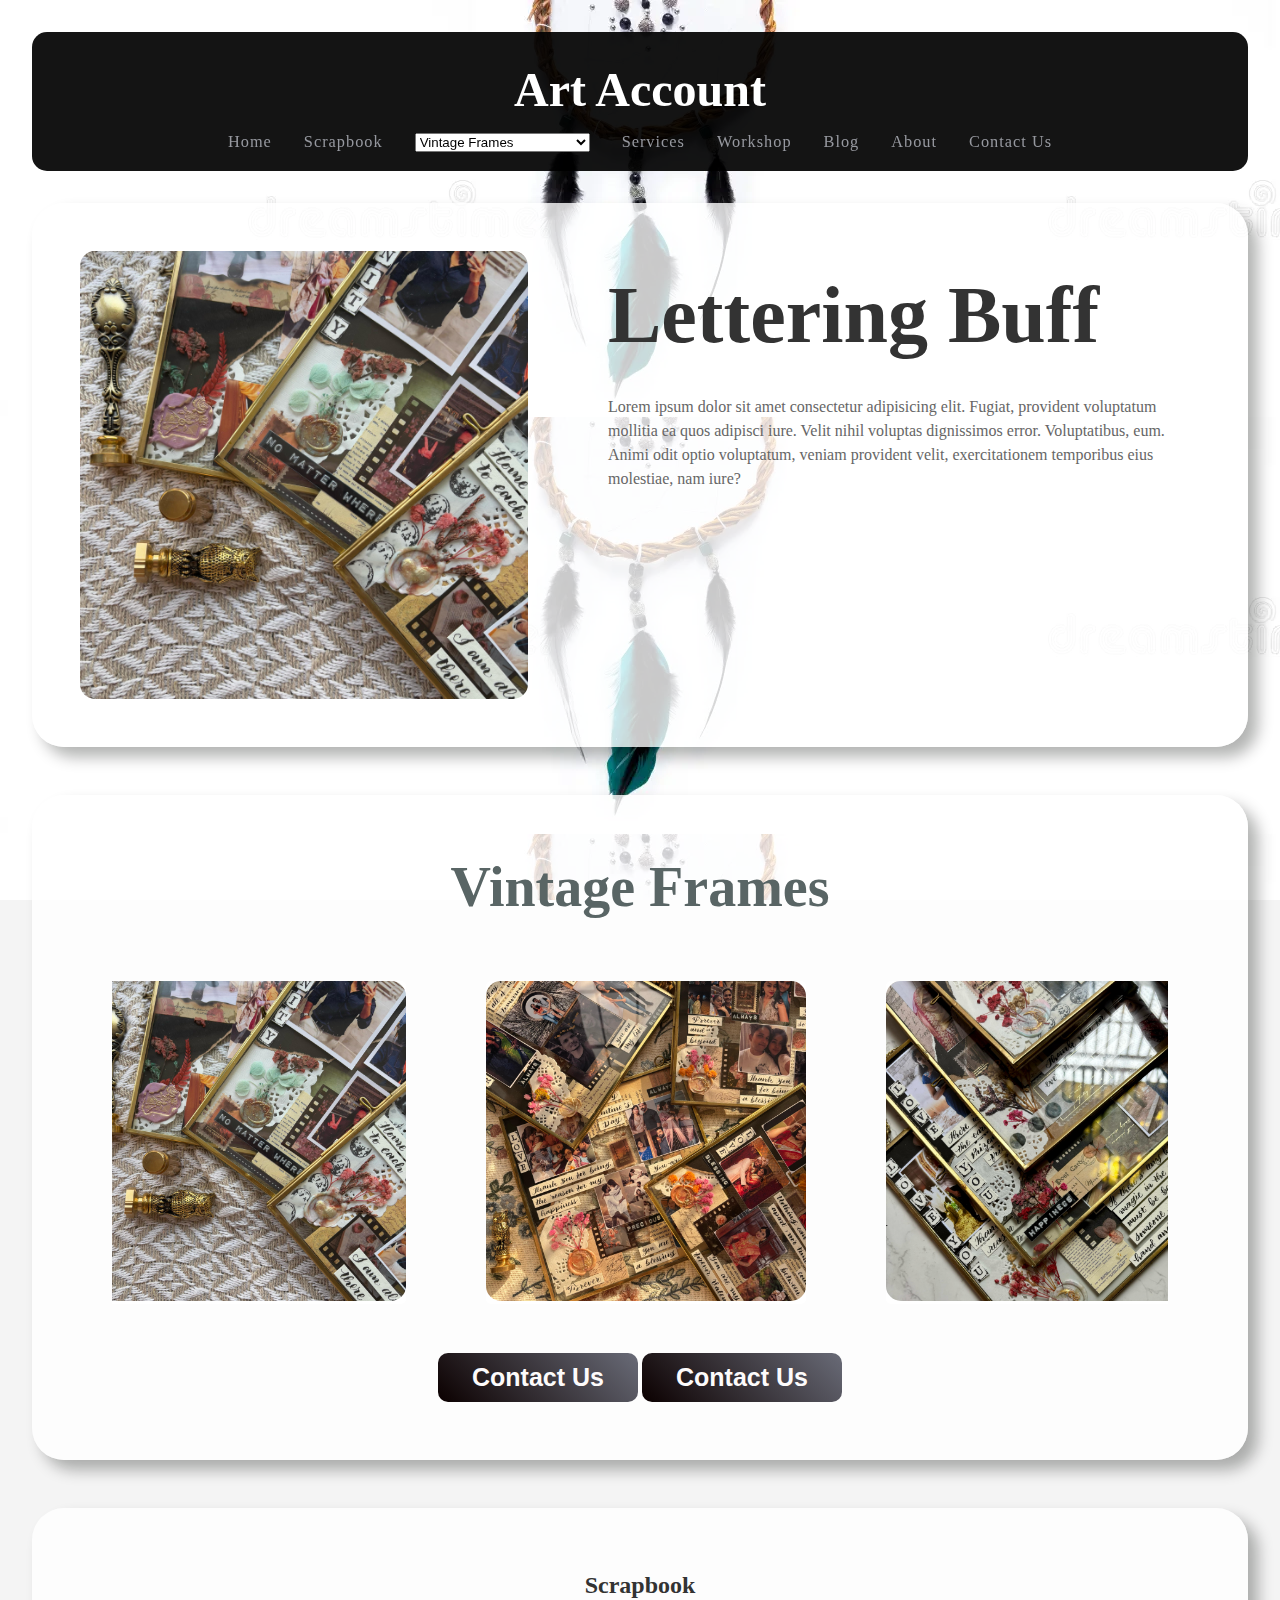
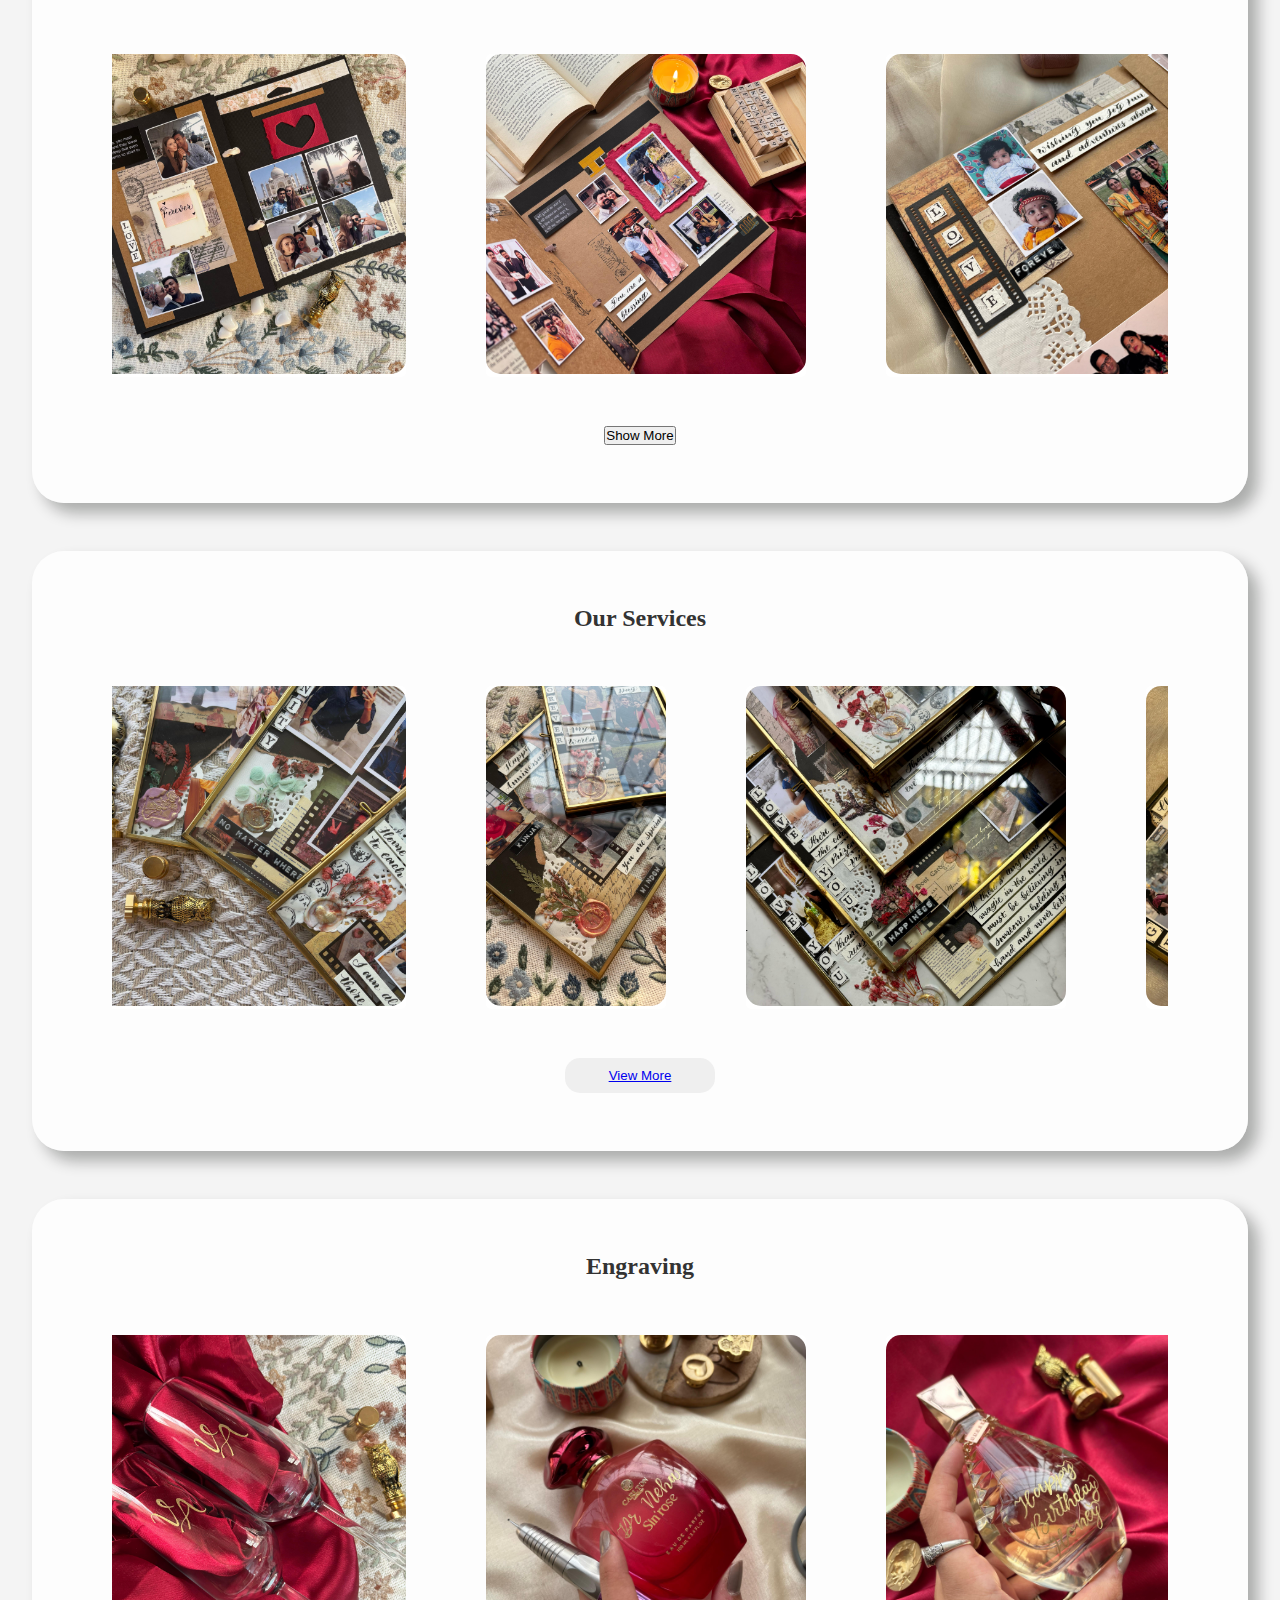
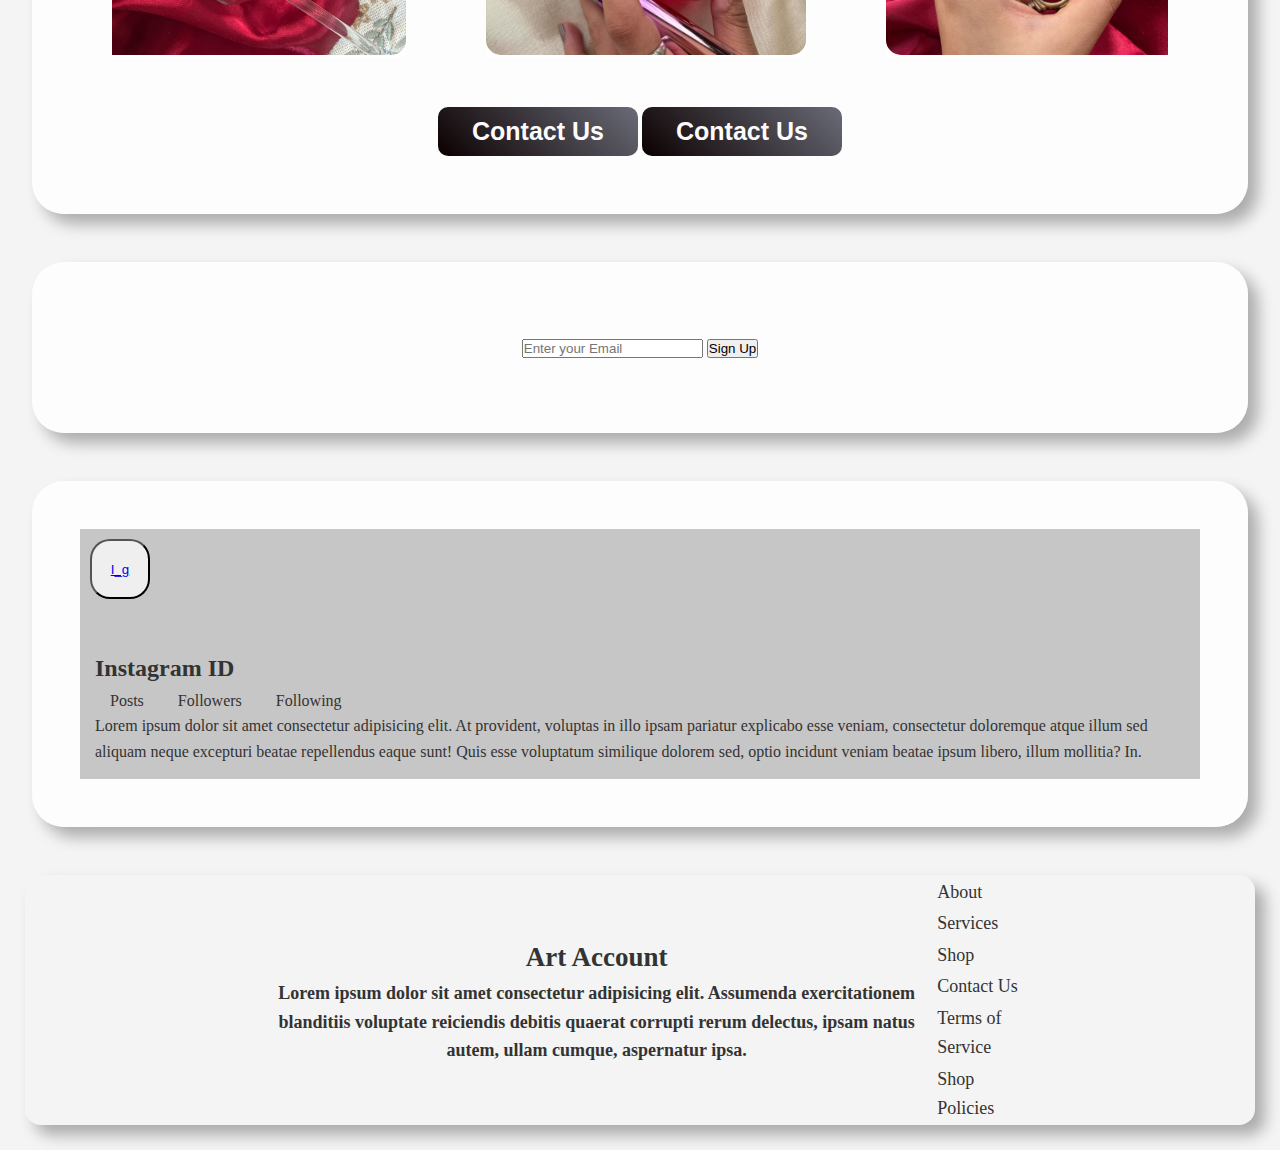
==== commit 0da6213f: "media" ====
--- a/index.html
+++ b/index.html
@@ -4,10 +4,9 @@
 <head>
     <meta charset="UTF-8">
     <meta name="viewport" content="width=device-width, initial-scale=1.0">
-    <title>Art web</title>
+    <title>Art Web</title>
     <link rel="stylesheet" href="style.css">
     <script src="script.js"></script>
-
 </head>
 
 <body>
@@ -26,20 +25,20 @@
                                 <option value="shop.html">Scrapbook</option>
                                 <option value="engraving.html">Engraving</option>
                                 <option value="wedding-cards.html">Wedding Cards</option>
-                                <option value="bookmarks.html">Book Marks</option>
+                                <option value="bookmarks.html">Bookmarks</option>
                                 <option value="letter-scrolls.html">Handwritten Letter Scrolls</option>
                             </select>
                         </li>
-                        
                         <li><a href="services.html">Services</a></li>
                         <li><a href="#">Workshop</a></li>
                         <li><a href="#">Blog</a></li>
                         <li><a href="#">About</a></li>
-                        <li><a href="#">Contect Us</a></li>
+                        <li><a href="#">Contact Us</a></li>
                     </ul>
                 </div>
             </div>
         </header>
+
         <section>
             <div class="int">
                 <img src="img1.jpg" alt="Image description">
@@ -49,8 +48,9 @@
                 </div>
             </div>
         </section>
-        <section>
-            <div class="Vintage Frames">
+
+        <section>
+            <div class="vintage-frames">
                 <div class="pro">
                     <h2>Vintage Frames</h2>
                 </div>
@@ -60,16 +60,17 @@
                     <button class="btn1"><a href="#"><img src="img3.jpg" alt=""></a></button>
                     <button class="btn1"><a href="#"><img src="img4.jpg" alt=""></a></button>
                     <button class="btn1"><a href="#"><img src="img5.jpg" alt=""></a></button>
-                    <button class="btn1"><a href="#"><img src="img6.jpg" alt=""></a></a></button>
+                    <button class="btn1"><a href="#"><img src="img6.jpg" alt=""></a></button>
                     <button class="btn1"><a href="#"><img src="img8.jpg" alt=""></a></button>
                     <button class="btn1"><a href="#"><img src="img9.jpg" alt=""></a></button>
                 </div>
-                <div class="contect-us">
-                    <button class="con-btn">Contect Us</button>&nbsp;
-                    <span> <button class="con-btn">Contect Us</button></span>
-                </div>
-            </div>
-        </section>
+                <div class="contact-us">
+                    <button class="con-btn">Contact Us</button>&nbsp;
+                    <span><button class="con-btn">Contact Us</button></span>
+                </div>
+            </div>
+        </section>
+
         <section>
             <div class="top-product">
                 <div class="top">
@@ -81,7 +82,7 @@
                     <button class="btn1"><a href="#"><img src="sbm13.jpg" alt=""></a></button>
                     <button class="btn1"><a href="#"><img src="sbm11.jpg" alt=""></a></button>
                     <button class="btn1"><a href="#"><img src="sbm1.jpg" alt=""></a></button>
-                    <button class="btn1"><a href="#"><img src="sbm6.jpg" alt=""></a></a></button>
+                    <button class="btn1"><a href="#"><img src="sbm6.jpg" alt=""></a></button>
                     <button class="btn1"><a href="#"><img src="sbm8.jpg" alt=""></a></button>
                     <button class="btn1"><a href="#"><img src="sbm9.jpg" alt=""></a></button>
                 </div>
@@ -90,36 +91,39 @@
                 </div>
             </div>
         </section>
+
         <section>
             <div class="services">
                 <div class="our-svr">
-                    <h2> Our Services</h2>
+                    <h2>Our Services</h2>
                 </div>
                 <div class="gridb">
-                    <button class="btn1"><a href="#"><img src="img1.jpg" alt=""></a></button>
-                    <button class="btn1"><a href="#"><img src="img2.jpg" alt=""></a></button>
-                    <button class="btn1"><a href="#"><img src="img3.jpg" alt=""></a></button>
-                    <button class="btn1"><a href="#"><img src="img4.jpg" alt=""></a></button>
-                    <button class="btn1"><a href="#"><img src="img1.jpg" alt=""></a></button>
-                    <button class="btn1"><a href="#"><img src="img2.jpg" alt=""></a></button>
-                    <button class="btn1"><a href="#"><img src="img3.jpg" alt=""></a></button>
-                    <button class="btn1"><a href="#"><img src="img4.jpg" alt=""></a></button>
-                    <button class="btn1"><a href="#"><img src="img1.jpg" alt=""></a></button>
-                    <button class="btn1"><a href="#"><img src="img2.jpg" alt=""></a></button>
-                    <button class="btn1"><a href="#"><img src="img3.jpg" alt=""></a></button>
-                    <button class="btn1"><a href="#"><img src="img4.jpg" alt=""></a></button>
-                    <button class="btn1"><a href="#"><img src="img1.jpg" alt=""></a></button>
-                    <button class="btn1"><a href="#"><img src="img2.jpg" alt=""></a></button>
-                    <button class="btn1"><a href="#"><img src="img3.jpg" alt=""></a></button>
-                    <button class="btn1"><a href="#"><img src="img4.jpg" alt=""></a></button>
-                    
-                </div>
-                <div class="view-btn"><button><a href="#">View more</a></button></div>
-            </div>
-        </section>
-        <section>
-            <div class="Engraving">
-                <div class="Engv">
+                    <!-- Repeated buttons kept for layout, but could be optimized -->
+                    <!-- Use loop in backend if templated -->
+                    <button class="btn1"><a href="#"><img src="img1.jpg" alt=""></a></button>
+                    <button class="btn1"><a href="#"><img src="img2.jpg" alt=""></a></button>
+                    <button class="btn1"><a href="#"><img src="img3.jpg" alt=""></a></button>
+                    <button class="btn1"><a href="#"><img src="img4.jpg" alt=""></a></button>
+                    <button class="btn1"><a href="#"><img src="img1.jpg" alt=""></a></button>
+                    <button class="btn1"><a href="#"><img src="img2.jpg" alt=""></a></button>
+                    <button class="btn1"><a href="#"><img src="img3.jpg" alt=""></a></button>
+                    <button class="btn1"><a href="#"><img src="img4.jpg" alt=""></a></button>
+                    <button class="btn1"><a href="#"><img src="img1.jpg" alt=""></a></button>
+                    <button class="btn1"><a href="#"><img src="img2.jpg" alt=""></a></button>
+                    <button class="btn1"><a href="#"><img src="img3.jpg" alt=""></a></button>
+                    <button class="btn1"><a href="#"><img src="img4.jpg" alt=""></a></button>
+                    <button class="btn1"><a href="#"><img src="img1.jpg" alt=""></a></button>
+                    <button class="btn1"><a href="#"><img src="img2.jpg" alt=""></a></button>
+                    <button class="btn1"><a href="#"><img src="img3.jpg" alt=""></a></button>
+                    <button class="btn1"><a href="#"><img src="img4.jpg" alt=""></a></button>
+                </div>
+                <div class="view-btn"><button><a href="#">View More</a></button></div>
+            </div>
+        </section>
+
+        <section>
+            <div class="engraving">
+                <div class="engv">
                     <h2>Engraving</h2>
                 </div>
                 <div class="gridc">
@@ -128,40 +132,40 @@
                     <button class="btn1"><a href="en3.jpg"><img src="en3.jpg" alt=""></a></button>
                     <button class="btn1"><a href="en4.jpg"><img src="en4.jpg" alt=""></a></button>
                     <button class="btn1"><a href="en5.jpg"><img src="en5.jpg" alt=""></a></button>
-                    <button class="btn1"><a href="en6.jpg"><img src="en6.jpg" alt=""></a></a></button>
+                    <button class="btn1"><a href="en6.jpg"><img src="en6.jpg" alt=""></a></button>
                     <button class="btn1"><a href="en7.jpg"><img src="en7.jpg" alt=""></a></button>
                     <button class="btn1"><a href="en8.jpg"><img src="en8.jpg" alt=""></a></button>
-                    <button class="btn1"><a href="en9.jpg"><img src="en9.jpg" alt=""></a></a></button>
+                    <button class="btn1"><a href="en9.jpg"><img src="en9.jpg" alt=""></a></button>
                     <button class="btn1"><a href="en10.jpg"><img src="en10.jpg" alt=""></a></button>
                     <button class="btn1"><a href="en11.jpg"><img src="en11.jpg" alt=""></a></button>
                 </div>
-                <div class="contect-us">    
-                    <button class="con-btn">Contect Us</button>&nbsp;
-                    <span> <button class="con-btn">Contect Us</button></span>
-                </div>
-            </div>
-        </section>
-        <section>
-            <div class="email"><label for="E-mail">
-                    <input type="email" id="email" name="email" placeholder="Enter your Email" required=""
-                        pattern="^[a-zA-Z0-9._%+-]+@gmail\.com">
-                    <button>Sing up</button>
-                </label></div>
-        </section>
+                <div class="contact-us">
+                    <button class="con-btn">Contact Us</button>&nbsp;
+                    <span><button class="con-btn">Contact Us</button></span>
+                </div>
+            </div>
+        </section>
+
+        <section>
+            <div class="email">
+                <label for="email">
+                    <input type="email" id="email" name="email" placeholder="Enter your Email" required
+                        pattern="^[a-zA-Z0-9._%+-]+@gmail\.com$">
+                    <button>Sign Up</button>
+                </label>
+            </div>
+        </section>
+
         <section>
             <div class="letter">
-                <div class="insta-btn"><button><a href="#">I_g</a></button>
+                <div class="insta-btn">
+                    <button><a href="#">I_g</a></button>
                     <div class="ig-h">
-                        <h2>Instagram Id</h2>
+                        <h2>Instagram ID</h2>
                         <span>Posts</span>
                         <span>Followers</span>
-                        <span> Following</span>
-                        <p>Lorem ipsum dolor sit amet consectetur adipisicing elit. At provident, voluptas in illo ipsam
-                            pariatur explicabo esse veniam, consectetur doloremque atque illum sed aliquam neque
-                            excepturi
-                            beatae repellendus eaque sunt! Quis esse voluptatum similique dolorem sed, optio incidunt
-                            veniam
-                            beatae ipsum libero, illum mollitia? In.</p>
+                        <span>Following</span>
+                        <p>Lorem ipsum dolor sit amet consectetur adipisicing elit. At provident, voluptas in illo ipsam pariatur explicabo esse veniam, consectetur doloremque atque illum sed aliquam neque excepturi beatae repellendus eaque sunt! Quis esse voluptatum similique dolorem sed, optio incidunt veniam beatae ipsum libero, illum mollitia? In.</p>
                     </div>
                 </div>
             </div>
@@ -171,10 +175,8 @@
             <table>
                 <tr>
                     <th rowspan="6" colspan="3">
-                        <h2>Art account</h2>
-                        <p> Lorem ipsum dolor sit amet consectetur adipisicing elit. Assumenda exercitationem blanditiis
-                            voluptate reiciendis debitis quaerat corrupti rerum delectus, ipsam natus autem, ullam
-                            cumque, aspernatur ipsa.</p>
+                        <h2>Art Account</h2>
+                        <p>Lorem ipsum dolor sit amet consectetur adipisicing elit. Assumenda exercitationem blanditiis voluptate reiciendis debitis quaerat corrupti rerum delectus, ipsam natus autem, ullam cumque, aspernatur ipsa.</p>
                     </th>
                     <td>About</td>
                 </tr>
@@ -188,14 +190,15 @@
                     <td>Contact Us</td>
                 </tr>
                 <tr>
-                    <td>Terms of services</td>
+                    <td>Terms of Service</td>
                 </tr>
                 <tr>
                     <td>Shop Policies</td>
                 </tr>
             </table>
         </footer>
+
     </main>
 </body>
 
-</html>+</html>
--- a/style.css
+++ b/style.css
@@ -1,96 +1,57 @@
-/* * {
+* {
     margin: 0;
     padding: 0;
     box-sizing: border-box;
-    
-    font-family: system-ui, -apple-system, BlinkMacSystemFont, 'Segoe UI', Roboto, Oxygen, Ubuntu, Cantarell, 'Open Sans', 'Helvetica Neue', sans-serif
 }
 
 body {
     background-color: #f4f4f4;
-    color: #333333;
+    color: #333;
     line-height: 1.6;
     background-image: url('bgc-a.webp');
     background-attachment: fixed;
     overflow-x: hidden;
-   
-} */
-/* General styles for all elements */
-* {
-    margin: 0;
-    padding: 0;
-    box-sizing: border-box;
-}
-
-/* Body */
-body {
-    background-color: #f4f4f4;
-    color: #333333;
-    line-height: 1.6;
-    background-image: url('bgc-a.webp');
-    background-attachment: fixed;
-    overflow-x: hidden;
-}
-
-/* Section styles */
+}
+
 section {
-    background-color: rgba(255, 255, 255, 0.788); 
-    margin: 2em;
+    background-color: rgba(255, 255, 255, 0.788);
+    margin: 2em 2rem 3rem;
     border-radius: 2rem;
     box-shadow: 10px 10px 15px rgba(4, 5, 4, 0.3);
-    margin-top: 2em;
-    margin-right: 2rem;
-    margin-left: 2rem;
-    margin-bottom: 3rem;
     padding: 3rem;
 }
 
-/* Grid Layout */
-/* .grid, .grida, .gridb, .gridc {
-    display: flex;
-    gap: 5rem;
-    margin: 1.5rem;
-    padding: 25px;
-    margin-left: 2rem;
-    margin-right: 2rem;
-    overflow-x: auto; /* Enables horizontal scrolling */
-    /* white-space: nowrap; Ensures items are aligned in a row */
-    /* scroll-behavior: smooth;  */
-/* }  */
 .grid, .grida, .gridb, .gridc {
     display: grid;
-    grid-template-columns: repeat(20, 1fr);
+    grid-template-columns: repeat(50, 1fr);
     gap: 5rem;
-    margin: 1.5rem;
+    margin: 1.5rem 2rem;
     padding: 25px;
-    margin-left: 2rem;
-    margin-right: 2rem;
-    overflow-x: hidden; /* Prevent horizontal overflow */
-} 
+    overflow-x: scroll;
+}
 
 .grid::-webkit-scrollbar, .grida::-webkit-scrollbar, .gridb::-webkit-scrollbar, .gridc::-webkit-scrollbar {
-     display: none; /*Hide the scrollbar*/
-} 
+    display: none;
+}
 
 header {
     position: sticky;
     z-index: 1;
-    top: 0px;
+    top: 0;
+    margin: 2rem;
+    padding: 1rem;
+    display: flex;
+    flex-direction: column;
+    align-items: center;
     border-radius: 15px;
-    margin: 2rem;
-    display: flex;
-    flex-direction: column;
-    align-items: center;
     background-color: rgba(0, 0, 0, 0.921);
-    padding: 1rem;
 }
 
 .nav {
-    align-content: center;
+    display: flex;
+    flex-direction: column;
+    align-items: center;
     margin-top: 0.25em;
-    display: flex;
-    flex-direction: column;
-    align-items: center;
 }
 
 .nav h1 {
@@ -100,14 +61,13 @@
 
 .nav-bar ul {
     display: flex;
-    flex-wrap: wrap; /* allow wrapping */
+    flex-wrap: wrap;
     list-style: none;
     gap: 2em;
     margin: 0 1rem;
-    justify-content: center; /* center links */
+    justify-content: center;
     padding: 0;
 }
-
 
 .nav-bar ul li a {
     color: #96989f;
@@ -119,23 +79,21 @@
 
 .int {
     display: flex;
-    flex-wrap: wrap;  /* Ensures content wraps on smaller screens */
-    justify-content: flex-start;  /* Aligns content to the left */
-    gap: 5rem;  /* Adds space between image and text */
-}
-
-/* Styling for the image */
+    flex-wrap: wrap;
+    justify-content: flex-start;
+    gap: 5rem;
+}
+
 .int img {
-    width: 35vw;  /* Makes the image responsive based on the viewport width */
-    max-width: 100%;  /* Prevents image from exceeding container width */
-    height: auto;  /* Keeps the aspect ratio of the image */
+    width: 35vw;
+    max-width: 100%;
+    height: auto;
     border-radius: 15px;
 }
 
-/* Styling for the text content */
 .intro-a {
-    max-width: 45vw;  /* Limit the width of the text container for better readability */
-    text-align: left;  /* Aligns text to the left */
+    max-width: 45vw;
+    text-align: left;
 }
 
 .intro-a h2 {
@@ -157,48 +115,39 @@
 
 .pro h2 {
     font-size: 3.5rem;
-    color: rgb(89, 101, 101)
-}
-
-.btn1 {
+    color: rgb(89, 101, 101);
+}
+
+.btn1, .btn1-shop {
     display: flex;
     flex-direction: column;
     align-items: center;
     border: none;
     border-radius: 5px;
-    transition: transform 0.50s ease; 
-}
-
-.btn1 img {
-    height: 25rem;
+    transition: transform 0.5s ease;
+    background-color: #fff;
+}
+
+.btn1 img, .btn1-shop img {
+    height: 25vw;
     border-radius: 15px;
 }
 
-.btn1:hover {
+
+.btn1:hover, .btn1-shop:hover {
     transform: scale(1.1);
     opacity: 2;
 }
-.grid,.grida,.gridb,.gridc {
-    display: grid;
-    grid-template-columns: repeat(20, 1fr);
-    gap: 5rem;
-    margin: 1.5rem;
-    padding: 25px;
-    margin-left: 2rem;
-    margin-right: 2rem;
-    overflow-x: scroll;
-}
-
-
-.contect-us {
+
+.contact-us, .view-btn, .top, .top-btn, .Engv {
     display: flex;
     justify-content: center;
-    margin: 10px;
+    margin: 10px 0;
 }
 
 .con-btn {
     background: linear-gradient(45deg, #0b0000, #696b77);
-    color: rgb(253, 251, 251);
+    color: #fdfbfb;
     font-weight: bold;
     font-size: 25px;
     border: none;
@@ -207,28 +156,15 @@
     border-radius: 10px;
     cursor: grab;
 }
-.top{
+
+.our-svr {
+    display: flex;
+    flex-direction: column;
+    align-items: center;
+}
+.engv{
     display: flex;
     justify-content: center;
-}
-.top-btn{
-    display: flex;
-    justify-content: center;
-}
-
-
-.our-svr {
-    display: flex;
-    flex-direction: column;
-    align-items: center;
-}
-
-
-
-.view-btn {
-    display: flex;
-    justify-content: center;
-    margin: 15px;
 }
 
 .view-btn button {
@@ -237,25 +173,21 @@
     border: none;
     border-radius: 15px;
 }
-.letter{
-    display: flex;
-    flex-direction: column;
-
+
+.letter {
+    display: flex;
+    flex-direction: column;
 }
 
 .insta-btn {
+    display: flex;
+    flex-direction: column;
     gap: 25px;
     background-color: #c7c6c6;
 }
 
-.ig-h {
+.ig-h, .ig-h span {
     margin: 15px;
-
-}
-
-.ig-h span {
-    margin: 15px;
-
 }
 
 .insta-btn button {
@@ -265,10 +197,6 @@
     border-radius: 20px;
 }
 
-.insta-btn p {
-    width: auto;
-}
-
 .email {
     display: flex;
     flex-direction: column;
@@ -286,62 +214,20 @@
 footer {
     margin: 25px;
     border-radius: 1em;
-    box-shadow: 10px 10px 15px rgba(0, 0, 0, 0.3)
-}
-.Engv{
-    display: flex;
-    justify-content: center;
-}
-
-
-/* ++++++++++++++++++++++++++++++++++++++++++++++++++++++++++++++++++++++++++++++++++++++++++++ */
-/* shop page */
+    box-shadow: 10px 10px 15px rgba(0, 0, 0, 0.3);
+}
+/* ++++++++++++++++++++++++++++++++++++++++++++++++++++++++++++++++++++++++++++++++++++++++++++++++++++++++++++++++ */
 .shop-a {
     max-width: 90vw;
-    margin: auto;
+    margin: 15px auto 0;
     align-content: center;
-    margin-top: 15px;
-
 }
 
 .shop-grid {
     display: grid;
     grid-template-columns: repeat(3, 1fr);
+    gap: 50px;
     row-gap: 10px;
-    gap:50px
-
-}
-.btn1-shop {
-    display: flex;
-    flex-direction: column;
-    align-items: center;
-    border: none;
-    border-radius: 5px;
-    transition: transform 0.50s ease; 
-    background-color: #ffffff;
-}
-
-.btn1-shop img {
-    height:500px;
-    border-radius: 15px;
-}
-
-.btn1-shop:hover {
-    transform: scale(1.1);
-    opacity: 2;
-}
-
-/* +++++++++++++++++++++++++++++++++++++++++++++++++++++++++++++++++++++++++++++++++++++++++++++++++++++++++++ */
-.srv-grid {
-    display: grid;
-    grid-template-columns: repeat(4, 1fr);
-    gap: 10px;
-    height: 250px;
-}
-
-.aa {
-    background-color: #e1dbdb;
-    border-radius: 5px;
 }
 
 .srv-grid {
@@ -349,6 +235,12 @@
     grid-template-columns: repeat(2, 1fr);
     margin: 15px;
     gap: 20px;
+    height: 250px;
+}
+
+.aa, .qa {
+    background-color: #e1dbdb;
+    border-radius: 5px;
 }
 
 .qa {
@@ -356,32 +248,24 @@
     height: 250px;
     background-color: #f0ecec;
     margin: auto;
-    border-radius: 5px;
-}
-
-/* ++++++++++++++++++++++++++++++++++++++++++++++++++++++++++++++++++++++++++++++++++++++++++++++++++++++++ */
-@media (max-width:555px) {
-
+}
+
+/* Responsive Styles */
+@media (max-width: 555px) {
     header {
         margin: 2px;
         padding: 10px;
     }
-   
-        .shop-grid {
-            display: grid;
-            grid-template-columns: 1fr; /* 1 column for small screens */
-            row-gap: 20px;
-            gap: 20px;
-        }
-    
-        .srv-grid {
-            display: grid;
-            grid-template-columns: 1fr; /* 1 column for small screens */
-            gap: 20px;
-        }
-    
+
+    .shop-grid, .srv-grid {
+        grid-template-columns: 1fr;
+        gap: 20px;
+    }
+
     section {
-        margin: 10px;
+        margin: 2px;
+        padding:5px;
+        border-radius: 10px;
     }
 
     .nav {
@@ -401,34 +285,19 @@
         font-size: 12px;
     }
 
-    /* .intro {
-        display: flex;
-        margin-left: 10px;
-        width:60vw;
-        justify-content: center;
-        flex-direction: column;
-        gap:1rem
-    } */
-    /* .intro {
-        display: flex;
-        margin-left: 10px;
-        width: 100%; /* Make sure it doesn't exceed the container's width */
-        /* justify-content: center;
-        flex-direction: column;
-        gap: 1rem;
-    } */ 
-    .int{
-        margin: 1px;
-        margin-right: 5px;
+    .int {
+        margin: 1px 5px;
         display: block;
+    }
+
+    .int img {
+        width: 80vw;
     }
 
     .intro-a {
         margin-left: 1px;
     }
-    .int img{
-        width:80vw;
-    }
+
     .intro-a h2 {
         font-size: 25px;
         margin-top: 20px;
@@ -436,45 +305,44 @@
 
     .intro-a p {
         font-size: 16px;
-        width: auto;
         margin-top: 15px;
-
+    }
+    .btn1 img{
+        height:45vw;
+        
     }
 
     .pro h2 {
         font-size: 25px;
     }
 
-    .grid,.grida,.gridb {
+    .grid, .grida, .gridb {
         gap: 10px;
-        margin-left: 2px;
-        margin-right: 2px;
-    }
-    .btn1 img {
-        height: 25rem;
-        border-radius: 15px;
+        margin: 0 2px;
     }
 
     .shop-a {
-        display: flex;
         justify-content: center;
     }
 
-    .shop-grid {
-        display: grid;
-        grid-template-columns: repeat(1, 1fr);
-        row-gap: 20px;
-    }
-
     table {
+        font-size: 12px;
         height: auto;
-        font-size: 12px;
-        margin: auto;
     }
 
     footer {
         margin: 10px;
         background-color: #ece9e9;
     }
-    
-}+    /* ++++++++++++++++++++++++++++++++++++++++++++++++++++++++++++++++++++++++++++++++++++++++++++++++++++++++++++++++ */
+
+    .shop-grid {
+        
+        grid-template-columns: repeat(2, 1fr);
+        gap: 5px;
+    }
+    .btn1-shop img{
+        height:20vh
+    }
+}
+ 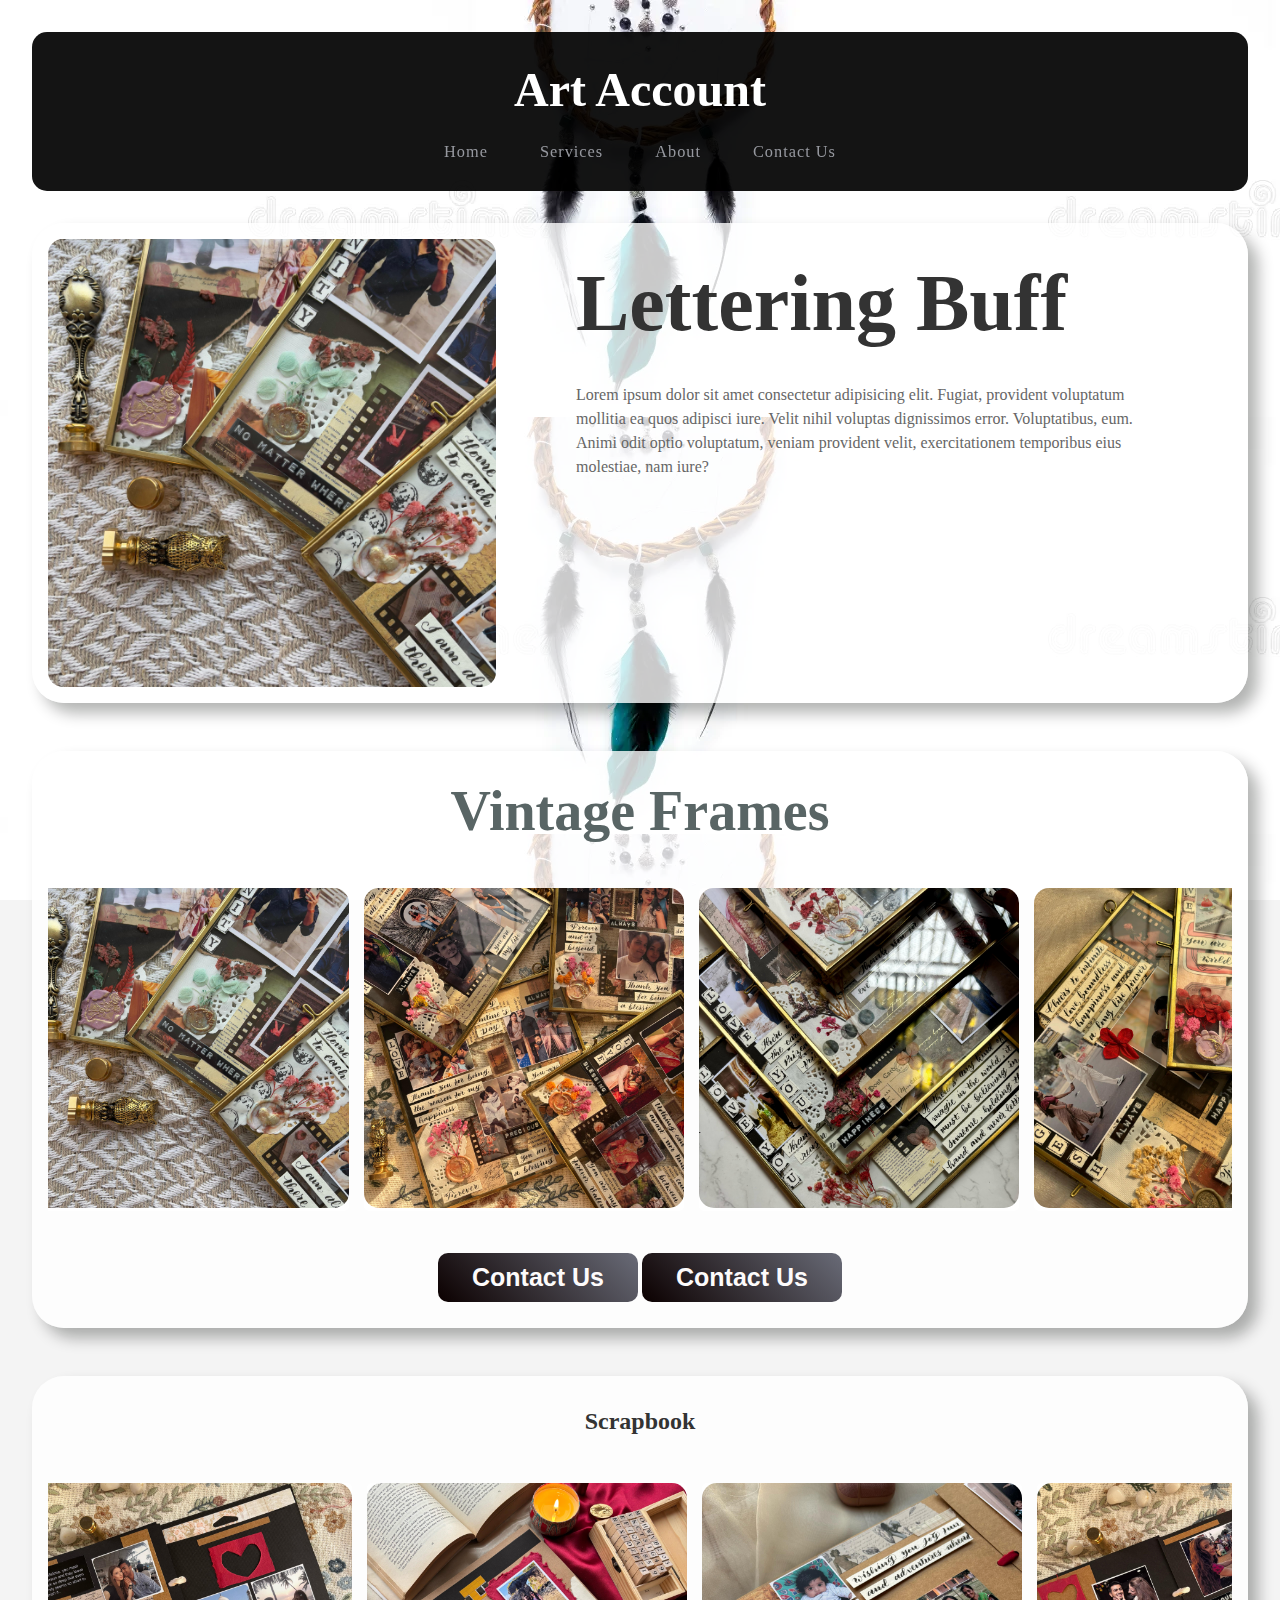
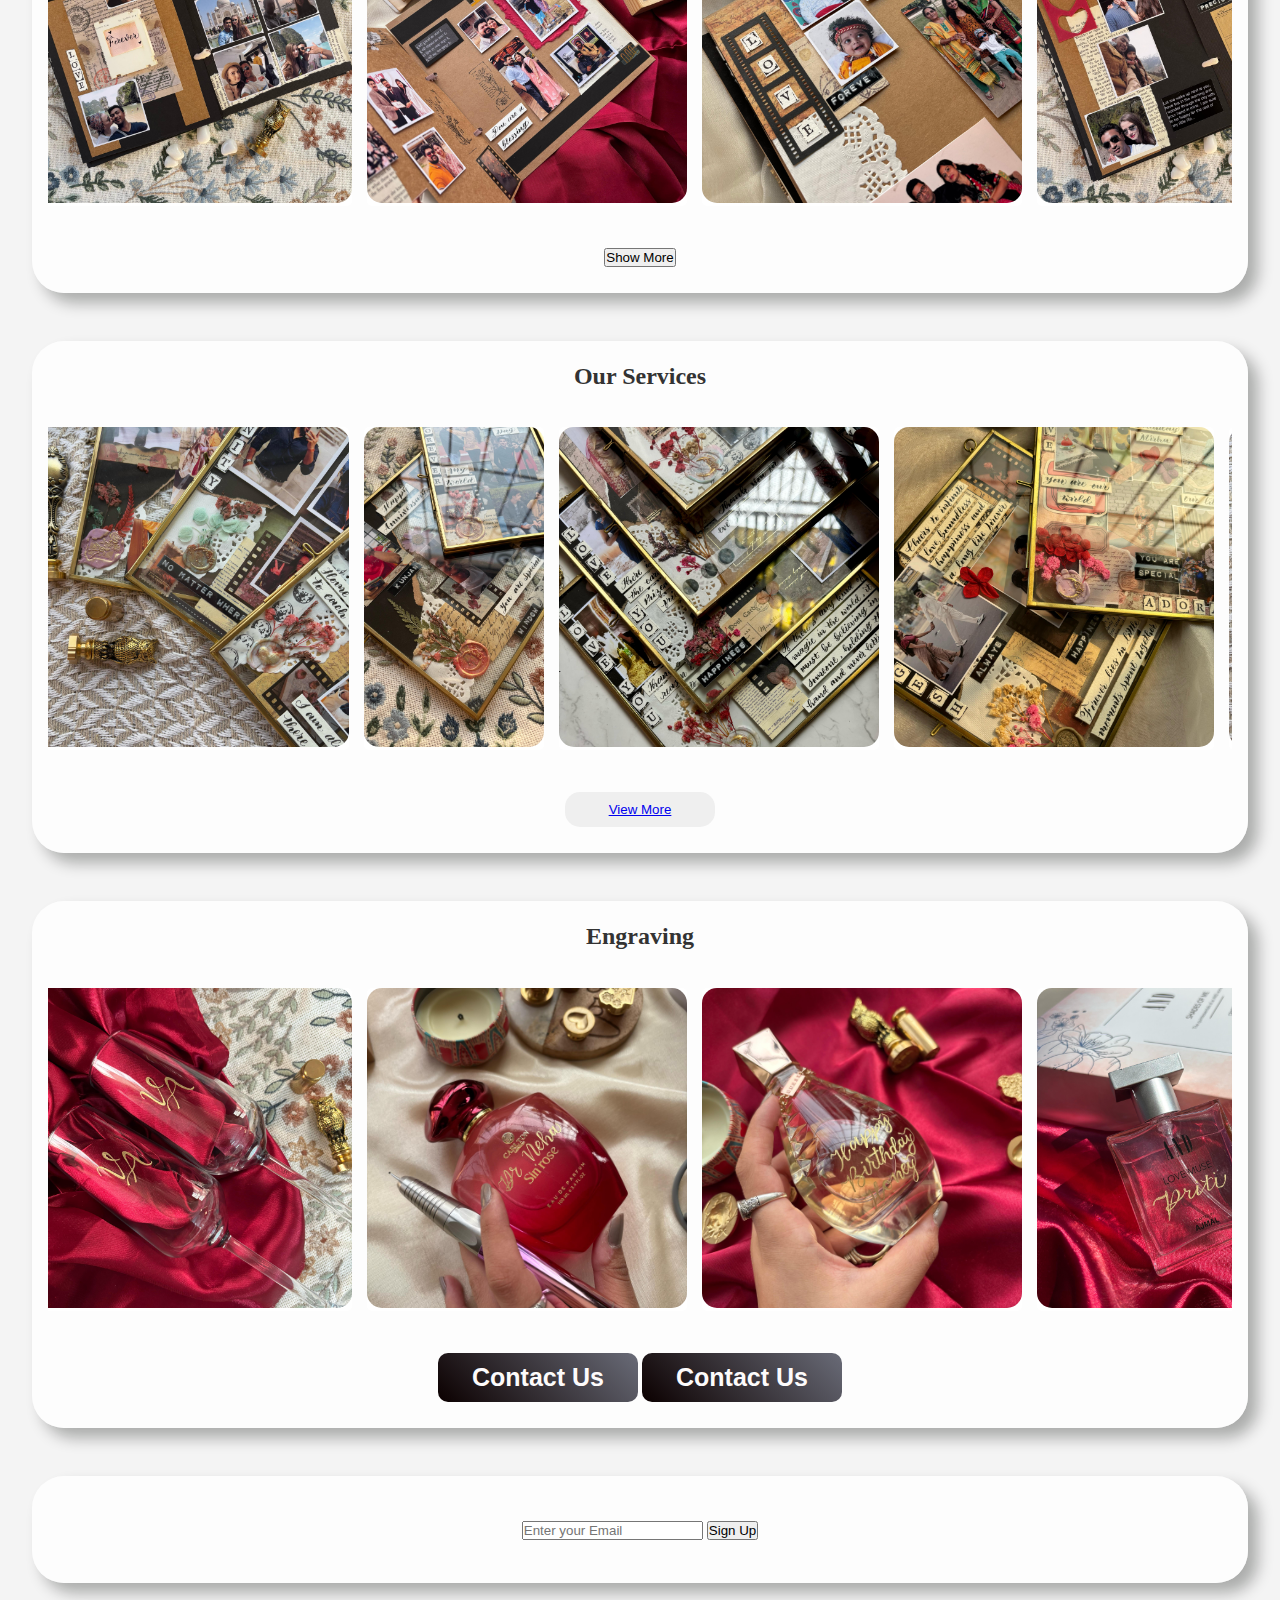
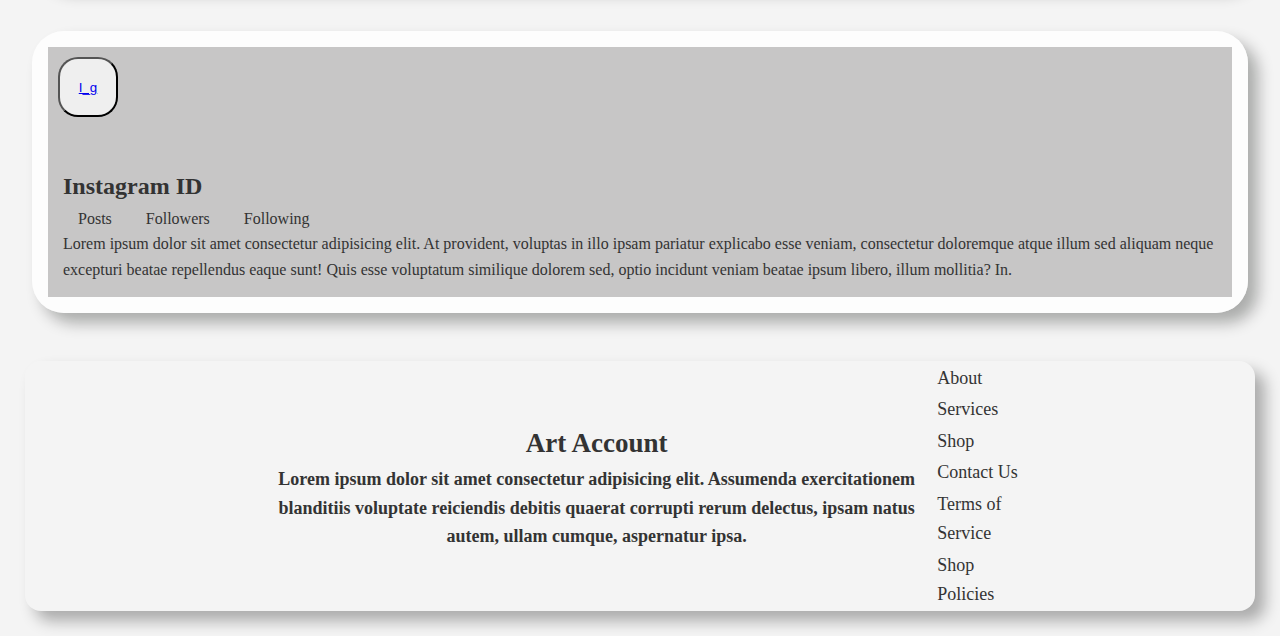
==== commit a3c6db7a: "css ad" ====
--- a/index.html
+++ b/index.html
@@ -18,26 +18,21 @@
                 <div class="nav-bar">
                     <ul>
                         <li><a href="index.html">Home</a></li>
-                        <li><a href="shop.html">Scrapbook</a></li>
-                        <li>
-                            <select name="our services" id="services" onchange="location = this.value;">
-                                <option value="shop.html">Vintage Frames</option>
-                                <option value="shop.html">Scrapbook</option>
-                                <option value="engraving.html">Engraving</option>
-                                <option value="wedding-cards.html">Wedding Cards</option>
-                                <option value="bookmarks.html">Bookmarks</option>
-                                <option value="letter-scrolls.html">Handwritten Letter Scrolls</option>
-                            </select>
+                        <li class="services">
+                            <a href="">Services</a>
+                            <ul class="dropdown">
+                                <li><a href="shop.html">scrapbook</a></li>
+                                <li><a href="#">Top Products</a></li>
+                                <li><a href="#">Engraving</a></li>
+                            </ul>
                         </li>
-                        <li><a href="services.html">Services</a></li>
-                        <li><a href="#">Workshop</a></li>
-                        <li><a href="#">Blog</a></li>
                         <li><a href="#">About</a></li>
                         <li><a href="#">Contact Us</a></li>
                     </ul>
                 </div>
             </div>
         </header>
+        
 
         <section>
             <div class="int">
@@ -55,14 +50,14 @@
                     <h2>Vintage Frames</h2>
                 </div>
                 <div class="grid">
-                    <button class="btn1"><a href="img1.jpg"><img src="img1.jpg" alt=""></a></button>
-                    <button class="btn1"><a href="#"><img src="img9.jpg" alt=""></a></button>
-                    <button class="btn1"><a href="#"><img src="img3.jpg" alt=""></a></button>
-                    <button class="btn1"><a href="#"><img src="img4.jpg" alt=""></a></button>
-                    <button class="btn1"><a href="#"><img src="img5.jpg" alt=""></a></button>
-                    <button class="btn1"><a href="#"><img src="img6.jpg" alt=""></a></button>
-                    <button class="btn1"><a href="#"><img src="img8.jpg" alt=""></a></button>
-                    <button class="btn1"><a href="#"><img src="img9.jpg" alt=""></a></button>
+                    <button class="btn1"><img src="img1.jpg" class="image-lightbox"></a></button>
+                    <button class="btn1"><a href="#"><img src="img9.jpg" class="image-lightbox"></a></button>
+                    <button class="btn1"><a href="#"><img src="img3.jpg" class="image-lightbox"></a></button>
+                    <button class="btn1"><a href="#"><img src="img4.jpg" class="image-lightbox"></a></button>
+                    <button class="btn1"><a href="#"><img src="img5.jpg" class="image-lightbox"></a></button>
+                    <button class="btn1"><a href="#"><img src="img6.jpg" class="image-lightbox"></a></button>
+                    <button class="btn1"><a href="#"><img src="img8.jpg" class="image-lightbox"></a></button>
+                    <button class="btn1"><a href="#"><img src="img9.jpg" class="image-lightbox"></a></button>
                 </div>
                 <div class="contact-us">
                     <button class="con-btn">Contact Us</button>&nbsp;
@@ -70,6 +65,7 @@
                 </div>
             </div>
         </section>
+        
 
         <section>
             <div class="top-product">
--- a/style.css
+++ b/style.css
@@ -18,16 +18,17 @@
     margin: 2em 2rem 3rem;
     border-radius: 2rem;
     box-shadow: 10px 10px 15px rgba(4, 5, 4, 0.3);
-    padding: 3rem;
+    padding: 1rem;
 }
 
 .grid, .grida, .gridb, .gridc {
     display: grid;
     grid-template-columns: repeat(50, 1fr);
-    gap: 5rem;
-    margin: 1.5rem 2rem;
-    padding: 25px;
+    gap: 15px;
+    margin: 0;
+    padding: 2rem;
     overflow-x: scroll;
+    position: relative;
 }
 
 .grid::-webkit-scrollbar, .grida::-webkit-scrollbar, .gridb::-webkit-scrollbar, .gridc::-webkit-scrollbar {
@@ -36,7 +37,6 @@
 
 header {
     position: sticky;
-    z-index: 1;
     top: 0;
     margin: 2rem;
     padding: 1rem;
@@ -45,8 +45,9 @@
     align-items: center;
     border-radius: 15px;
     background-color: rgba(0, 0, 0, 0.921);
-}
-
+    z-index: 1000;
+    transition: top 0.3s ease-in-out;
+}
 .nav {
     display: flex;
     flex-direction: column;
@@ -69,6 +70,40 @@
     padding: 0;
 }
 
+.nav-bar li {
+    position: relative;
+    padding: 10px;
+}
+.nav-bar .services .dropdown {
+    display: none; 
+    position: absolute;
+    top: 100%; 
+    left: -50px;
+    background-color: #292e3a;
+    min-width: 200px;
+    z-index: 1;
+    border-radius: 15px;
+}
+
+.nav-bar .services:hover .dropdown {
+    display: block; 
+}
+
+
+.nav-bar .services .dropdown li {
+    padding: 3px;
+    margin-left: 40px;
+}
+
+.nav-bar .services .dropdown li a {
+    color: #fefefe;
+}
+
+.nav-bar .services .dropdown li a:hover {
+    background-color: #777171;
+}
+
+
 .nav-bar ul li a {
     color: #96989f;
     text-decoration: none;
@@ -131,6 +166,7 @@
 .btn1 img, .btn1-shop img {
     height: 25vw;
     border-radius: 15px;
+    margin: 0;
 }
 
 
@@ -226,7 +262,7 @@
 .shop-grid {
     display: grid;
     grid-template-columns: repeat(3, 1fr);
-    gap: 50px;
+    gap: 25px;
     row-gap: 10px;
 }
 
@@ -254,7 +290,8 @@
 @media (max-width: 555px) {
     header {
         margin: 2px;
-        padding: 10px;
+        padding: 5px;
+        height:18vh;
     }
 
     .shop-grid, .srv-grid {
@@ -269,16 +306,16 @@
     }
 
     .nav {
-        margin-top: 5px;
+        margin-top: 3px;
     }
 
     .nav h1 {
-        font-size: 3em;
+        font-size: 2em;
     }
 
     .nav-bar ul {
-        gap: 10px;
-        margin-top: 15px;
+        gap: 8px;
+        margin-top: 1px;
     }
 
     .nav-bar ul li a {
@@ -308,7 +345,7 @@
         margin-top: 15px;
     }
     .btn1 img{
-        height:45vw;
+        height:30vh
         
     }
 
@@ -345,4 +382,9 @@
         height:20vh
     }
 }
+@media (max-width: 950px) {
+    .int img {
+        width: 80vw;
+    }
+}
  